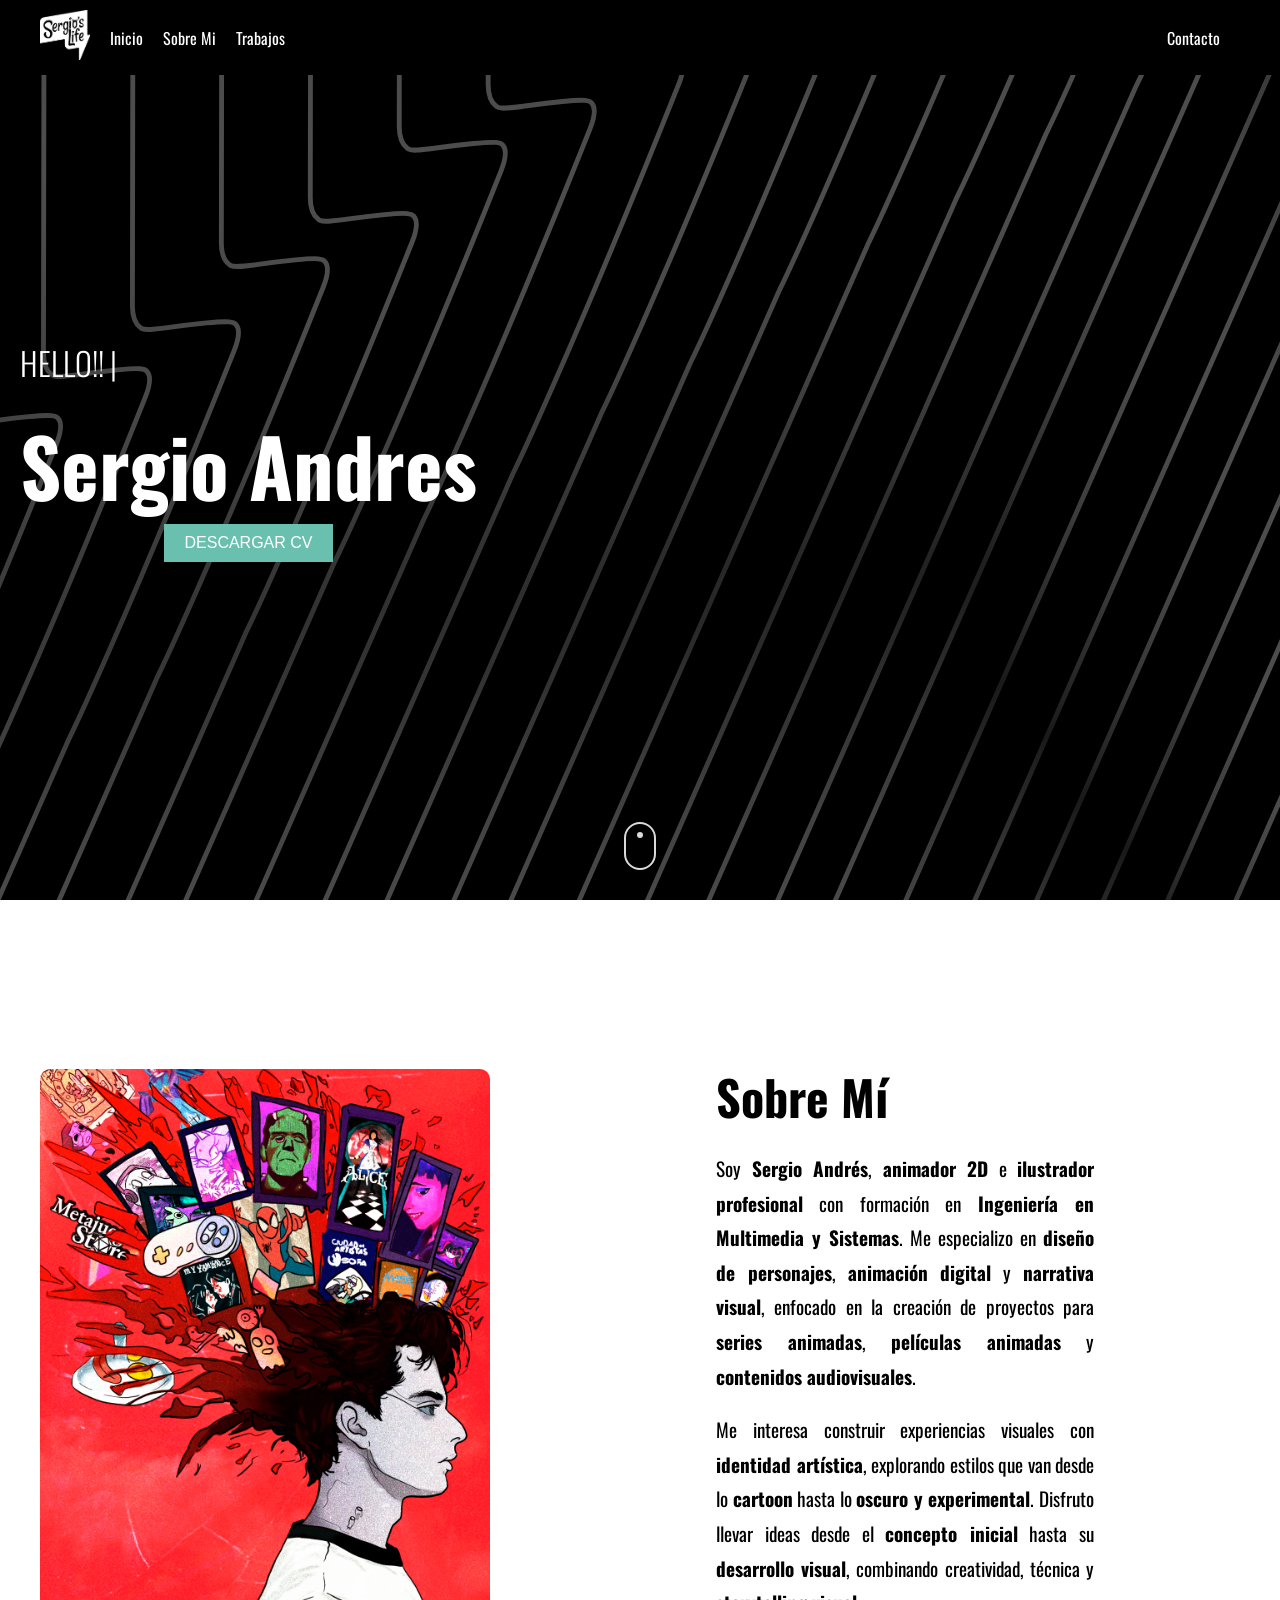
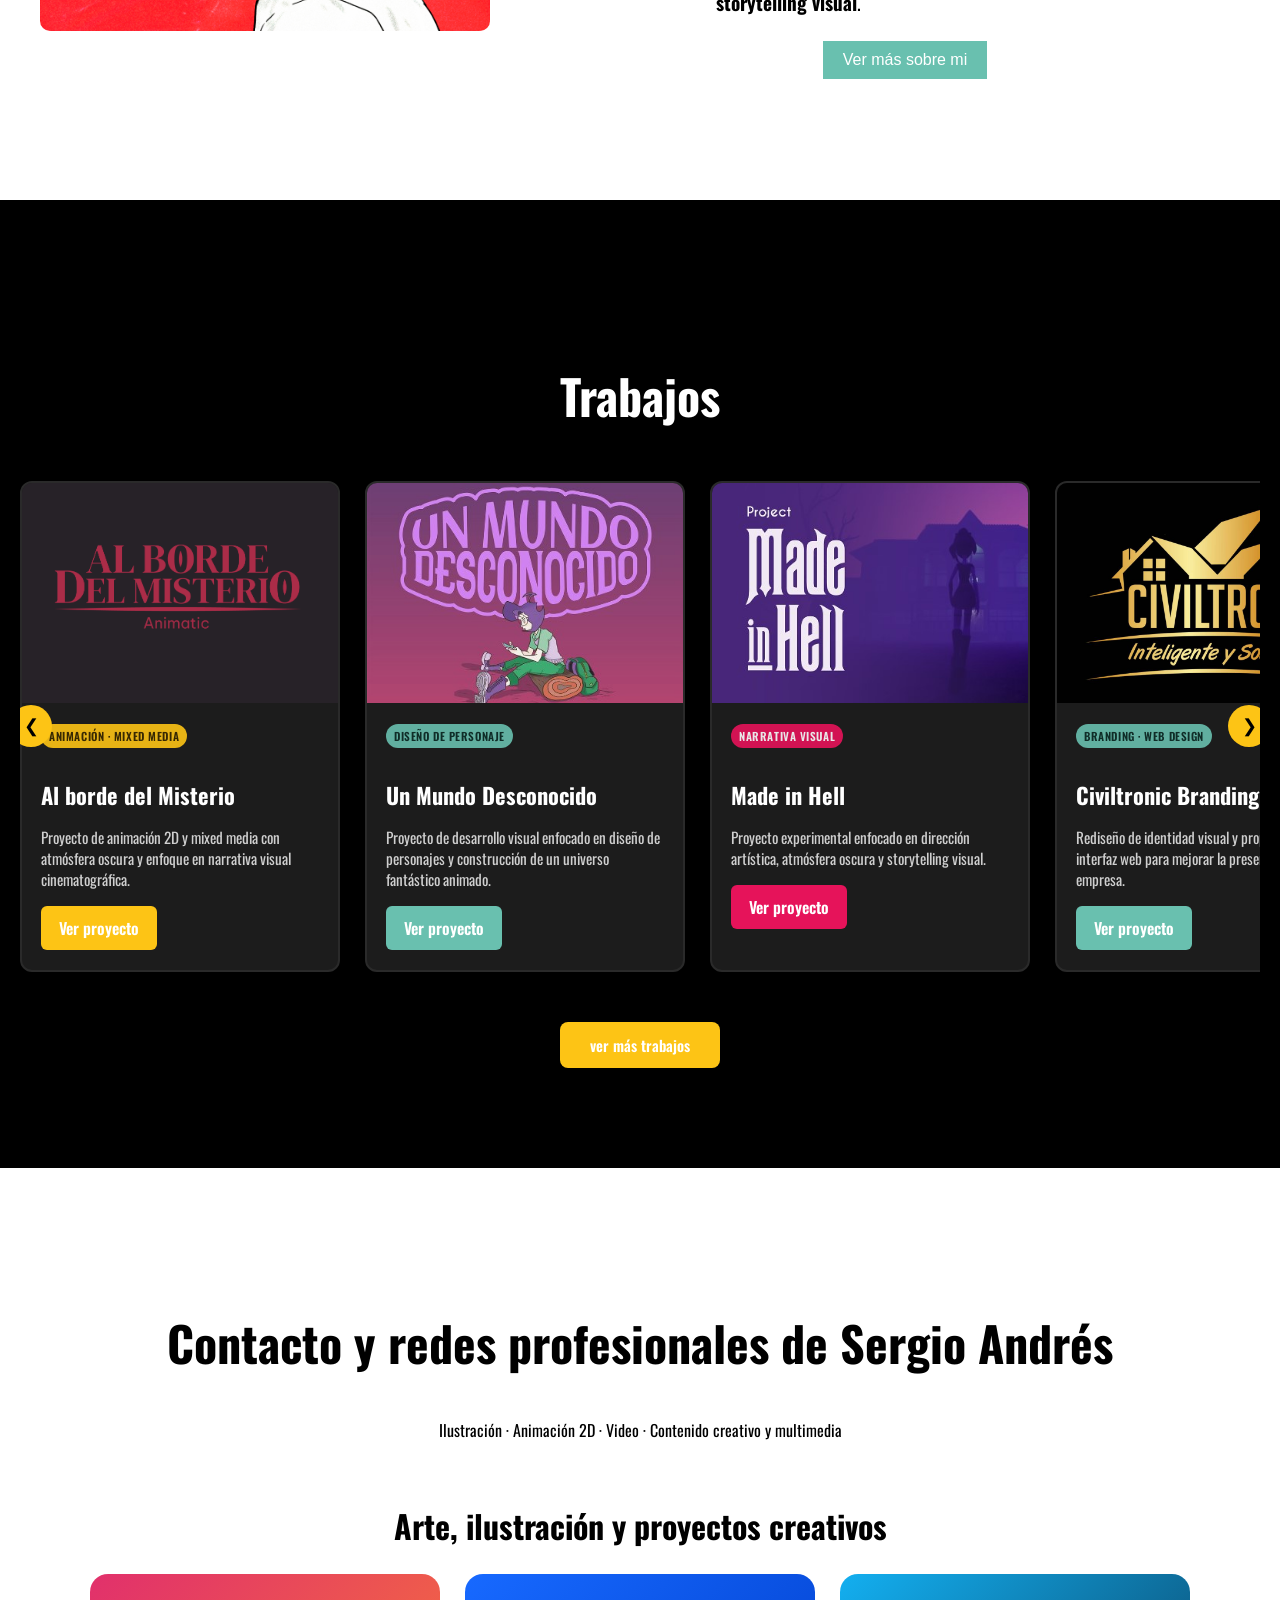
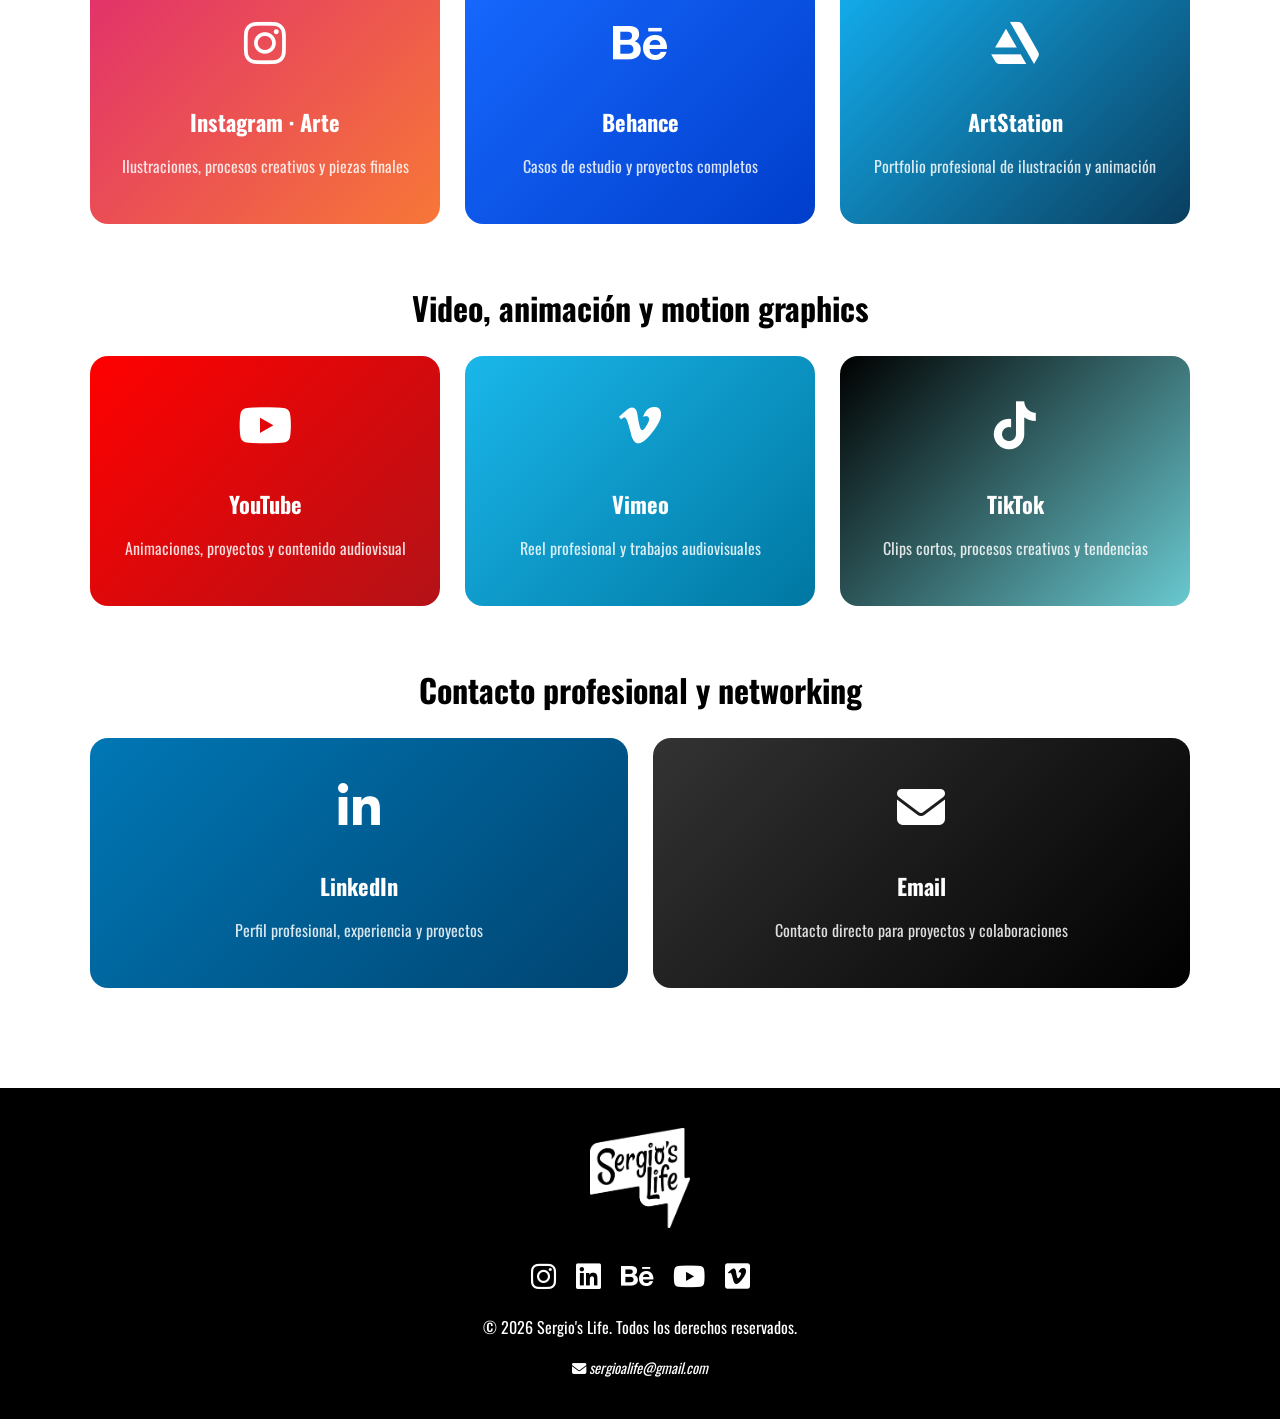
==== index.html @ f1cda85b "centrar" ====
<!DOCTYPE html>
<html lang="es">
    <head>
        <!-- Configuración básica -->
        <meta charset="UTF-8">
        <meta name="viewport" content="width=device-width, initial-scale=1.0">
    
        <!-- SEO -->
        <title>Animador 2D e Ilustrador de Personajes | Sergio's Life</title>
        <meta name="description" content="Portafolio de Sergio Andrés, animador 2D e ilustrador de personajes. Animación, diseño visual y narrativa para proyectos creativos y marcas.">
        <meta name="keywords" content="animador 2D, ilustrador de personajes, animación digital, narrativa visual, portafolio creativo, Sergio Andrés, Sergio's Life">
        <meta name="author" content="Sergio Andrés Acevedo Mendivelso">
        <meta name="robots" content="index, follow">
        <link rel="canonical" href="https://sergioslife.github.io/">
    
        <!-- Verificación Google -->
        <meta name="google-site-verification" content="61DiDm6vonCszSMPL7YmzS-bCnXB_57mQJd4Bk8z6TI">
    
       <!-- Favicon -->
        <link rel="icon" href="favicon.ico" sizes="any">

        <link rel="icon" type="image/svg+xml" href="favicon.svg" media="(prefers-color-scheme: light)">
        <link rel="icon" type="image/svg+xml" href="favicon-dark.svg" media="(prefers-color-scheme: dark)">

        <link rel="icon" type="image/png" sizes="32x32" href="favicon-32.png">
        <link rel="apple-touch-icon" sizes="180x180" href="favicon-180.png">

    
        <!-- Fuentes -->
        <link href="https://fonts.googleapis.com/css2?family=Oswald:wght@200;300;400;500;600;700&display=swap" rel="stylesheet">
    
        <!-- Iconos -->
        <link rel="stylesheet" href="https://cdnjs.cloudflare.com/ajax/libs/font-awesome/6.5.1/css/all.min.css">
    
        <!-- Estilos -->
        <link rel="stylesheet" href="Css/Style.css">
    </head>
    
<!-- Google tag (gtag.js) -->
<script async src="https://www.googletagmanager.com/gtag/js?id=G-M8HS9F12SG"></script>
<script>
  window.dataLayer = window.dataLayer || [];
  function gtag(){dataLayer.push(arguments);}
  gtag('js', new Date());

  gtag('config', 'G-M8HS9F12SG');
</script>
<body>
    <nav class="navigation">
    <!-- Lado izquierdo -->
    <div class="left-menu">
        <!-- Logo -->
        <div class="logo">
            <a href="index.html" aria-label="Ir al inicio">
                <img 
                    src="Recursos/logo.png" 
                    alt="Sergio's Life – Ilustración y Animación"
                    width="50"
                    height="50"
                >
            </a>
        </div>

        <!-- Enlaces principales -->
        <ul class="nav-links" id="nav-links">
            <li>
                <a href="#inicio" class="inicio" data-i18n="nav.home">
                    Inicio
                </a>
            </li>
            <li>
                <a href="#sobre-mi" class="sobre-mi" data-i18n="nav.about">
                    Sobre Mi
                </a>
            </li>
            <li>
                <a href="../Page/galeria.html" class="trabajos" data-i18n="nav.work">
                    Trabajos
                </a>
            </li>
               
        </ul>
    </div>

    <!-- Lado derecho -->
    <div class="right-menu">
        <!-- Contacto -->
        <ul class="contact-link">
            <li>
                <a href="#contacto" class="contacto" data-i18n="nav.contact">
                    Contacto
                </a>
            </li>
        </ul>

        <!-- Menú hamburguesa (mobile) -->
        <div class="menu-icon" id="menu-icon" aria-label="Abrir menú">
            <i class="fas fa-bars"></i>
        </div>
    </div>
</nav>

    
    
  <!-- Sección principal de inicio -->
<section id="inicio" class="container seccion-inicio">
    <div class="content">
        <!-- Saludo -->
        <p class="hello" id="hello-text"></p>

        <!-- Nombre -->
        <h1 class="name" id="name-text">Sergio Andres</h1>

        <!-- Descargar CV -->
        <a href="Recursos/PDF/CV_Sergio_Andres_Acevedo_Mendivelso_ 2026.pdf" download="CV_SERGIO_231115.pdf">
            <button class="about-button descargar-cv">
                DESCARGAR CV
            </button>
        </a>

        <!-- Indicador de scroll -->
        <a href="#sobre-mi" class="scroll-indicator" aria-label="Bajar a la siguiente sección">
            <span></span>
        </a>
    </div>
</section>

    
<!-- Sección "Sobre Mí" -->
<section 
    id="sobre-mi" 
    class="about-section" 
    aria-labelledby="about-title"
>
    <div class="about-content">
        <!-- Imagen con SEO y accesibilidad -->
        <img 
            src="Recursos/SergiosLife.png"
            alt="Retrato de Sergio Andrés, animador 2D e ilustrador especializado en diseño de personajes"
            class="about-photo"
            loading="lazy"
            width="400"
            height="400"
        >

        <!-- Contenido textual -->
        <article class="about-text">
            <h2 id="about-title" class="about-title">
                Sobre Mí
            </h2>

            <p class="about-description">
                Soy <strong>Sergio Andrés</strong>, <strong>animador 2D</strong> e 
                <strong>ilustrador profesional</strong> con formación en 
                <strong>Ingeniería en Multimedia y Sistemas</strong>. Me especializo en 
                <strong>diseño de personajes</strong>, <strong>animación digital</strong> y 
                <strong>narrativa visual</strong>, enfocado en la creación de proyectos para 
                <strong>series animadas</strong>, <strong>películas animadas</strong> y 
                <strong>contenidos audiovisuales</strong>.
            </p>

            <p class="about-description">
                Me interesa construir experiencias visuales con <strong>identidad artística</strong>, 
                explorando estilos que van desde lo <strong>cartoon</strong> hasta lo 
                <strong>oscuro y experimental</strong>. Disfruto llevar ideas desde el 
                <strong>concepto inicial</strong> hasta su <strong>desarrollo visual</strong>, 
                combinando creatividad, técnica y <strong>storytelling visual</strong>.
            </p>

            <!-- Acción -->
            <div class="button-container">
                <button 
                    class="about-button" 
                    id="verMasButton" 
                    aria-expanded="false"
                    aria-controls="more-about"
                >
                    Ver más sobre mi
                </button>
            </div>
        </article>
    </div>
</section>


<!-- Sección adicional: Experiencia, Educación y Certificaciones -->
<section 
    id="additional-sections" 
    class="qualification section bd-container hidden"
    aria-labelledby="more-about-title"
>
    <h2 id="more-about-title" class="trabajos-title">
        Más sobre mí
    </h2>

    <div class="qualification__container bd-grid">

        <!-- ================= EXPERIENCIA LABORAL ================= -->
        <section class="qualification__content experience-box" aria-labelledby="experience-title">
            <h3 id="experience-title" class="qualification__title">
                Experiencia laboral en animación, multimedia y marketing digital
            </h3>

            <!-- Instituto Técnico Cotel -->
<article class="experience-item">

    <div class="experience-header">

        <img
            src="Recursos/experiencia/cotel.jpg"
            alt="Logo Instituto Técnico Cotel"
            class="experience-logo"
            loading="lazy"
        >

        <div class="experience-company-info">
            <h4 class="experience-role">Docente de Diseño Gráfico e Ilustración</h4>

            <a href="https://www.instagram.com/cotel_tunja_edu/?hl=es-la"
               target="_blank"
               rel="noopener noreferrer"
               class="experience-company">
                Instituto Técnico Cotel - Tunja
            </a>
        </div>

    </div>

    <time class="experience-date" datetime="2026-04">
        abr. 2026 – Actualmente
    </time>

    <small class="experience-type">
        Docencia presencial
    </small>

    <ul class="experience-tasks">
        <li>Planeación y desarrollo de clases para programas de Diseño Gráfico</li>
        <li>Formación en ilustración tradicional, ilustración digital e ilustración vectorial</li>
        <li>Enseñanza de diseño y producción de piezas gráficas para medios impresos y digitales</li>
        <li>Acompañamiento académico y desarrollo de proyectos creativos estudiantiles</li>
    </ul>

    <small class="experience-skills">
        Aptitudes: Docencia · Ilustración tradicional · Ilustración digital · Ilustración vectorial · Adobe Illustrator · Diseño gráfico · Comunicación visual
    </small>
</article>

<article class="experience-item">

    <div class="experience-header">

        <img
            src="Recursos/experiencia/Civiltronic.png"
            alt="Logo Civiltronic"
            class="experience-logo"
            loading="lazy"
        >

        <div class="experience-company-info">
            <h4 class="experience-role">
                Gestor multimedia y medios digitales
            </h4>

            <a href="https://civiltronic.com"
               target="_blank"
               rel="noopener noreferrer"
               class="experience-company">
                Civiltronic
            </a>
        </div>

    </div>
    <time class="experience-date" datetime="2025-10">
        oct. 2025 – ene. 2026 · 4 meses
    </time>

    <small class="experience-type">
        Contrato de prácticas (3 meses) · Freelancer (ene. 2026)
    </small>

    <ul class="experience-tasks">
        <li>Gestión de contenidos multimedia para plataformas digitales</li>
        <li>Diseño gráfico y material visual corporativo</li>
        <li>Optimización de contenido web con enfoque en experiencia de usuario</li>
    </ul>

    <small class="experience-skills">
        Aptitudes: Gestión de contenidos digitales · Diseño gráfico · Producción multimedia · Diseño web · UX/UI · Adobe Creative Suite · Comunicación visual
    </small>
</article>

<!-- Metajuego Company -->
<article class="experience-item">

    <div class="experience-header">

        <img
            src="Recursos/experiencia/MetajuegoStore.avif"
            alt="Logo Metajuego Company"
            class="experience-logo"
            loading="lazy"
        >

        <div class="experience-company-info">
            <h4 class="experience-role">
                Chief Marketing Officer (CMO)
            </h4>

            <a href="https://metajuego.com.co/"
               target="_blank"
               rel="noopener noreferrer"
               class="experience-company">
                Metajuego Company
            </a>
        </div>

    </div>

    <time class="experience-date" datetime="2025-03">
        mar. 2025 – Actualmente
    </time>

    <small class="experience-type">Autónomo · En remoto</small>

    <ul class="experience-tasks">
        <li>Dirección creativa y estrategia de marketing digital</li>
        <li>Gestión de marca y campañas en redes sociales</li>
        <li>Producción de contenido visual y audiovisual</li>
    </ul>

    <small class="experience-skills">
        Aptitudes: Marketing digital · Dirección creativa · Branding · Gestión de redes sociales · Diseño gráfico · Producción audiovisual · Creación de contenido · Estrategia de marca
    </small>
</article>
<!-- Marpe Cosmetics -->
<article class="experience-item">

    <div class="experience-header">

        <img
            src="Recursos/experiencia/MarpeCosmetic.avif"
            alt="Logo Marpe Cosmetics"
            class="experience-logo"
            loading="lazy"
        >

        <div class="experience-company-info">
            <h4 class="experience-role">
                Desarrollador web
            </h4>

            <a href="https://marpecosmetics.com"
               target="_blank"
               rel="noopener noreferrer"
               class="experience-company">
                Marpe Cosmetics
            </a>
        </div>

    </div>


    <time class="experience-date" datetime="2025-02">
        feb. 2025 – jun. 2025 · 5 meses
    </time>

    <small class="experience-type">Contrato de prácticas</small>

    <ul class="experience-tasks">
        <li>Desarrollo y mantenimiento de sitio web corporativo</li>
        <li>Implementación de diseño responsive</li>
        <li>Optimización visual y estructural del contenido</li>
    </ul>

    <small class="experience-skills">
        Aptitudes: Desarrollo web · HTML5 · CSS3 · JavaScript · Diseño responsive · UX/UI · Optimización web · Gestión de contenido digital
    </small>
</article>
<!-- Producciones Wiiim -->
<article class="experience-item">

    <div class="experience-header">

        <img
            src="Recursos/experiencia/ProduccionesWiim.png"
            alt="Logo Producciones Wiiim"
            class="experience-logo"
            loading="lazy"
        >

        <div class="experience-company-info">
            <h4 class="experience-role">
                Animador 2D
            </h4>

            <a href="https://www.instagram.com/prod_wiiim/"
               target="_blank"
               rel="noopener noreferrer"
               class="experience-company">
                Producciones Wiiim
            </a>
        </div>

        <a href="https://drive.google.com/file/d/1NtRYclKxBU2K1u8W2GMTOUlZmQD_KaGH/view?usp=sharing"
           target="_blank"
           rel="noopener noreferrer"
           class="experience-cert-icon"
           title="Ver certificación laboral">
            📄
        </a>

    </div>

    <time class="experience-date" datetime="2023-11">
        nov. 2023 – ene. 2024 · 3 meses
    </time>

    <small class="experience-type">Contrato temporal · Híbrido</small>

    <ul class="experience-tasks">
        <li>Animación 2D de personajes</li>
        <li>Producción audiovisual</li>
        <li>Uso de Adobe Photoshop y pipelines de animación</li>
    </ul>

    <small class="experience-skills">
        Aptitudes: Animación 2D · Diseño de personajes · Storytelling visual · Producción audiovisual · Adobe Photoshop · Ilustración digital · Trabajo en equipo · Pipeline de animación
    </small>
</article>
        </section>

        <!-- ================= EDUCACIÓN ================= -->
        <section class="qualification__content education-box" aria-labelledby="education-title">
            <h3 id="education-title" class="qualification__title">
                Formación académica en ingeniería y multimedia
            </h3>

            <article class="education-item">

    <div class="education-header">

        <img
            src="Recursos/educacion/udb.png"
            alt="Universidad de Boyacá"
            class="education-logo"
            loading="lazy"
        >

        <div>
            <h4 class="education-degree">Ingeniería de Sistemas</h4>
            <span class="education-institution">Universidad de Boyacá</span>
        </div>

    </div>

    <time class="education-date" datetime="2018-01">
        2018 – Actualmente
    </time>

                <ul class="education-focus">
                    <li>Programación y lógica computacional</li>
                    <li>Desarrollo de software y estructuras de datos</li>
                    <li>Gestión de proyectos tecnológicos</li>
                    <li>Bases de datos y sistemas de información</li>
                </ul>
            </article>

            <article class="education-item">

    <div class="education-header">

        <img
            src="Recursos/educacion/udb.png"
            alt="Universidad de Boyacá"
            class="education-logo"
            loading="lazy"
        >

        <div>
            <h4 class="education-degree">Ingeniería en Multimedia</h4>
            <span class="education-institution">Universidad de Boyacá</span>
        </div>

    </div>
                <time class="education-date" datetime="2021-01">2021 – Actualmente</time>

                <ul class="education-focus">
                    <li>Animación 2D y motion graphics</li>
                    <li>Ilustración digital y diseño de personajes</li>
                    <li>Narrativa visual aplicada</li>
                    <li>Producción audiovisual</li>
                </ul>
            </article>
        </section>

            <!-- Certificaciones destacadas -->
           <div class="qualification__content certification-box">
    <h3 class="qualification__title">Certificaciones Destacadas</h3>

    <div class="certifications__container">
        
        <div class="certifications__card">
            <div class="certifications__img-wrapper">
             <img src="Recursos/certificados/Competencias digitales para profesionales.png" alt="Google Actívate" class="certifications__img">
            </div>
             <h3 class="certifications__title">Competencias Digitales para Profesionales</h3>
            <p class="certifications__meta">Google Actívate · nov. 2023</p>
            <p class="certifications__id">ID 224040559</p>
        </div>

        <div class="certifications__card">
    <div class="certifications__img-wrapper">
        <img src="Recursos/certificados/2023 - Nominado(a) en la categoría mejor ilustración_page-0001.jpg"
             alt="Nominación Mejor Ilustración"
             class="certifications__img">
    </div>

    <h3 class="certifications__title">
        Nominación – Mejor Ilustración
    </h3>

    <p class="certifications__meta">
        CEMM Awards · Universidad de Boyacá · sep. 2023
    </p>
</div>

        <div class="certifications__card">
    <div class="certifications__img-wrapper">
        <img src="Recursos/certificados/2023 - Nominado(a) en la categorí mejor creación de personaje con técnicas digitales.jpg"
             alt="Nominación Mejor creación de personaje con técnicas digitales"
             class="certifications__img">
    </div>

    <h3 class="certifications__title">
        Nominación – Mejor creación de personaje con técnicas digitales
    </h3>

    <p class="certifications__meta">
        CEMM Awards · Universidad de Boyacá · sep. 2023
    </p>
</div>

        <div class="certifications__card">
            <div class="certifications__img-wrapper">
                <img src="Recursos/certificados/Introducción_a_la_ilustración_digital.png" alt="Crehana" class="certifications__img">
            </div>
                <h3 class="certifications__title">Introducción a la Ilustración Digital</h3>
            <p class="certifications__meta">Crehana · sept. 2022</p>
        </div>

        <div class="certifications__card">
            <div class="certifications__img-wrapper">
                <img src="Recursos/certificados/Dibujo a Lápiz.png" alt="Crehana" class="certifications__img">
            </div>
                <h3 class="certifications__title">Dibujo a Lápiz: De Principiante a Experto</h3>
            <p class="certifications__meta">Crehana · jun. 2022</p>
        </div>


        <div class="certifications__card">
    <div class="certifications__img-wrapper">
        <img src="Recursos/certificados/2022 - Introducion al Guion cinematografico.jpg"
             alt="Introducción al guión cinematográfico"
             class="certifications__img">
    </div>

    <h3 class="certifications__title">
        Introducción al guión cinematográfico
    </h3>

    <p class="certifications__meta">
        Crehana · nov. 2022
    </p>
</div>

<div class="certifications__card">
    <div class="certifications__img-wrapper">
        <img src="Recursos/certificados/2022 - Protege tu Negocio_ Ciberseguridad en el Teletrabajo.jpg"
             alt="Protege tu Negocio: Ciberseguridad en el Teletrabajo"
             class="certifications__img">
    </div>

    <h3 class="certifications__title">
        Protege tu Negocio: Ciberseguridad en el Teletrabajo
    </h3>

    <p class="certifications__meta">
        Google Activate · ene. 2022
    </p>
</div>

        <div class="certifications__card">
    <div class="certifications__img-wrapper">
        <img src="Recursos/certificados/2022 - Digitaliza paso a paso tu negocio con herramientas de Google.jpg"
             alt="Digitaliza paso a paso tu negocio con herramientas de Google"
             class="certifications__img">
    </div>

    <h3 class="certifications__title">
        Digitaliza paso a paso tu negocio con herramientas de Google
    </h3>

    <p class="certifications__meta">
        Google Activate · ene. 2022
    </p>
</div>

        <div class="certifications__card">
            <div class="certifications__img-wrapper">
                <img src="Recursos/certificados/Fundamentos del Diseño Grafico.png" alt="Crehana" class="certifications__img">
            </div>
                <h3 class="certifications__title">Fundamentos del Diseño Gráfico</h3>
            <p class="certifications__meta">EducacionIT · dic. 2021</p>
        </div>

        <div class="certifications__card">
    <div class="certifications__img-wrapper">
        <img src="Recursos/certificados/2019 - LA XXVI FERIA EMPRESARIAL EN CALIDAD DE EXPOSITOR REALIZADA EN EL COLISEO DE LA UNIVERSIDAD DE BOYACÁ DURANTE LOS DÍAS 18 AL 20 DE SEPTIEMBRE DE 2019.jpg"
             alt="Expositor XXVI Feria Empresarial Universidad de Boyacá"
             class="certifications__img">
    </div>

    <h3 class="certifications__title">
        Expositor – XXVI Feria Empresarial
    </h3>

    <p class="certifications__meta">
        Universidad de Boyacá · sep. 2019
    </p>
</div>

        <div class="certifications__card">
    <div class="certifications__img-wrapper">
        <img src="Recursos/certificados/2018 - SEMINARIO INTERNACIONAL DE CIENCIA, TECNOLOGÍA E INNOVACIÓN. .jpg"
             alt="Seminario Internacional de Ciencia, Tecnología e Innovación"
             class="certifications__img">
    </div>

    <h3 class="certifications__title">
        Seminario Internacional de Ciencia, Tecnología e Innovación
    </h3>

    <p class="certifications__meta">
        Universidad de Boyacá · may. 2018
    </p>
</div>

        <div class="certifications__card">
    <div class="certifications__img-wrapper">
        <img src="Recursos/certificados/2017 - For participating in the 10th ENGLISH DRAMA CONTEST which took place on the 25th October, 2017 at Maldonado Theater in Tunja..jpg"
             alt="Certificate of Participation - 10th English Drama Contest"
             class="certifications__img">
    </div>

    <h3 class="certifications__title">
        Certificate of Participation – 10th English Drama Contest
    </h3>

    <p class="certifications__meta">
        Institución Educativa Julius Sieber & Education Secretariat, Tunja · oct. 2017
    </p>
</div>



<div class="certifications__card">
    <div class="certifications__img-wrapper">
        <img src="Recursos/certificados/The Hour of Code and demonstrating an understanding of the basic concepts of Computer Science..jpg"
             alt="The Hour of Code - Code.org"
             class="certifications__img">
    </div>

    <h3 class="certifications__title">
        The Hour of Code
    </h3>

    <p class="certifications__meta">
        Code.org · Ciencias de la Computación
    </p>
</div>


    </div>

</div>


    </section>
</div>
<div class="button-container">
    <button 
        class="about-button secondary hidden"
        id="cerrarSobreMi"
        aria-label="Cerrar sección sobre mí y volver al inicio"
    >
        Volver arriba
    </button>
</div>


</section>



    
<!-- ================= PROYECTOS ================= -->
<section id="trabajos" class="trabajos-section">

<h2 class="trabajos-title">Trabajos</h2>

<div class="carousel-wrapper">

<button class="carousel-btn prev" aria-label="Proyectos anteriores">&#10094;</button>

<div class="trabajos-carousel" id="proyectosCarousel">


<!-- PROYECTO 1 -->
<article class="trabajo-card" itemscope itemtype="https://schema.org/CreativeWork">

<img 
src="Recursos/trabajo1.png"
alt="Al borde del Misterio animación 2D y mixed media con narrativa visual de suspenso"
loading="lazy"
width="600"
height="400"
itemprop="image"
>

<div class="trabajo-content">

<span class="trabajo-tag amarillo" itemprop="genre">
Animación · Mixed Media
</span>

<h3 itemprop="name">
Al borde del Misterio
</h3>

<p itemprop="description">
Proyecto de animación 2D y mixed media con atmósfera oscura y enfoque en narrativa visual cinematográfica.
</p>

<a
href="https://www.behance.net/gallery/229421723/Al-Borde-Del-Misterio"
class="trabajo-btn amarillo"
target="_blank"
rel="noopener noreferrer"
itemprop="url"
>
Ver proyecto
</a>

</div>
</article>



<!-- PROYECTO 2 -->
<article class="trabajo-card" itemscope itemtype="https://schema.org/CreativeWork">

<img 
src="Recursos/trabajo2.jpg"
alt="Un Mundo Desconocido proyecto de diseño de personajes para universo fantástico animado"
loading="lazy"
width="600"
height="400"
itemprop="image"
>

<div class="trabajo-content">

<span class="trabajo-tag verde" itemprop="genre">
Diseño de Personaje
</span>

<h3 itemprop="name">
Un Mundo Desconocido
</h3>

<p itemprop="description">
Proyecto de desarrollo visual enfocado en diseño de personajes y construcción de un universo fantástico animado.
</p>

<a
href="https://www.behance.net/gallery/183833471/Un-Mundo-Desconocido"
class="trabajo-btn verde"
target="_blank"
rel="noopener noreferrer"
itemprop="url"
>
Ver proyecto
</a>

</div>
</article>



<!-- PROYECTO 3 -->
<article class="trabajo-card" itemscope itemtype="https://schema.org/CreativeWork">

<img 
src="Recursos/trabajo3.jpg"
alt="Made in Hell proyecto experimental de narrativa visual oscura"
loading="lazy"
width="600"
height="400"
itemprop="image"
>

<div class="trabajo-content">

<span class="trabajo-tag rosa" itemprop="genre">
Narrativa Visual
</span>

<h3 itemprop="name">
Made in Hell
</h3>

<p itemprop="description">
Proyecto experimental enfocado en dirección artística, atmósfera oscura y storytelling visual.
</p>

<a
href="https://www.behance.net/gallery/183831271/Made-in-Hell"
class="trabajo-btn rojo"
target="_blank"
rel="noopener noreferrer"
itemprop="url"
>
Ver proyecto
</a>

</div>
</article>



<!-- PROYECTO 4 -->
<article class="trabajo-card" itemscope itemtype="https://schema.org/CreativeWork">

<img 
src="Recursos/trabajo-civiltronic.jpg"
alt="Civiltronic branding y rediseño web enfocado en identidad corporativa y experiencia digital"
loading="lazy"
width="600"
height="400"
itemprop="image"
>

<div class="trabajo-content">

<span class="trabajo-tag verde" itemprop="genre">
Branding · Web Design
</span>

<h3 itemprop="name">
Civiltronic Branding & Web
</h3>

<p itemprop="description">
Rediseño de identidad visual y propuesta de interfaz web para mejorar la presencia digital de la empresa.
</p>

<a
href="https://www.behance.net/gallery/245268081/Civiltronic-Branding-Web-Redesign"
class="trabajo-btn verde"
target="_blank"
rel="noopener noreferrer"
itemprop="url"
>
Ver proyecto
</a>

</div>
</article>



<!-- PROYECTO 5 -->
<article class="trabajo-card" itemscope itemtype="https://schema.org/CreativeWork">

<img 
src="Recursos/trabajo5.jpg"
alt="Outside Devastation ilustración conceptual postapocalíptica"
loading="lazy"
width="600"
height="400"
itemprop="image"
>

<div class="trabajo-content">

<span class="trabajo-tag verde" itemprop="genre">
Ilustración Conceptual
</span>

<h3 itemprop="name">
Outside Devastation
</h3>

<p itemprop="description">
Ilustración conceptual postapocalíptica centrada en diseño de ambiente y narrativa visual.
</p>

<a
href="https://www.behance.net/gallery/184458349/Outside-Devastation"
class="trabajo-btn verde"
target="_blank"
rel="noopener noreferrer"
itemprop="url"
>
Ver proyecto
</a>

</div>
</article>



</div>

<button class="carousel-btn next" aria-label="Siguientes proyectos">&#10095;</button>

</div>



<!-- BOTON GALERIA -->

<div class="galeria-btn-container">

<a
href="https://sergioslife.github.io/Page/galeria.html"
class="btn-galeria"
>
ver más trabajos
</a>

</div>

</section>

<!-- Sección de contacto y redes profesionales -->
<section 
    id="contacto" 
    class="contact-section"
    aria-labelledby="contact-title"
>
    <!-- Título principal -->
    <h2 id="contact-title" class="contact-title">
        Contacto y redes profesionales de Sergio Andrés
    </h2>

    <!-- Descripción SEO -->
    <p class="contact-text">
        Ilustración · Animación 2D · Video · Contenido creativo y multimedia
    </p>

    <!-- ================= ARTE ================= -->
    <section class="social-group" aria-labelledby="art-social-title">
        <h3 id="art-social-title" class="social-category">
            Arte, ilustración y proyectos creativos
        </h3>

        <div class="social-grid">
            <a 
                href="https://www.instagram.com/sergio.s_life_" 
                target="_blank"
                rel="noopener noreferrer"
                class="social-card instagram-art"
                aria-label="Instagram de arte e ilustración de Sergio Andrés"
            >
                <div class="icon"><i class="fa-brands fa-instagram"></i></div>
                <h4>Instagram · Arte</h4>
                <p>Ilustraciones, procesos creativos y piezas finales</p>
            </a>

            <a 
                href="https://www.behance.net/sergioslife" 
                target="_blank"
                rel="noopener noreferrer"
                class="social-card behance"
                aria-label="Portafolio en Behance de Sergio Andrés"
            >
                <div class="icon"><i class="fa-brands fa-behance"></i></div>
                <h4>Behance</h4>
                <p>Casos de estudio y proyectos completos</p>
            </a>

            <a 
                href="https://www.artstation.com/sergioalife" 
                target="_blank"
                rel="noopener noreferrer"
                class="social-card artstation"
                aria-label="Portafolio profesional en ArtStation"
            >
                <div class="icon"><i class="fa-brands fa-artstation"></i></div>
                <h4>ArtStation</h4>
                <p>Portfolio profesional de ilustración y animación</p>
            </a>
        </div>
    </section>

    <!-- ================= VIDEO ================= -->
    <section class="social-group" aria-labelledby="video-social-title">
        <h3 id="video-social-title" class="social-category">
            Video, animación y motion graphics
        </h3>

        <div class="social-grid">
            <a 
                href="https://www.youtube.com/channel/UCgFbHfY98Y5TGWT6fQaTXIw" 
                target="_blank"
                rel="noopener noreferrer"
                class="social-card youtube"
                aria-label="Canal de YouTube de animación y proyectos de Sergio Andrés"
            >
                <div class="icon"><i class="fa-brands fa-youtube"></i></div>
                <h4>YouTube</h4>
                <p>Animaciones, proyectos y contenido audiovisual</p>
            </a>

            <a 
                href="https://vimeo.com/user179129330" 
                target="_blank"
                rel="noopener noreferrer"
                class="social-card vimeo"
                aria-label="Vimeo profesional con reels y trabajos audiovisuales"
            >
                <div class="icon"><i class="fa-brands fa-vimeo-v"></i></div>
                <h4>Vimeo</h4>
                <p>Reel profesional y trabajos audiovisuales</p>
            </a>

            <a 
                href="https://www.tiktok.com/@sergio.s_life?lang=es" 
                target="_blank"
                rel="noopener noreferrer"
                class="social-card tiktok"
                aria-label="TikTok con clips creativos y procesos de animación"
            >
                <div class="icon"><i class="fa-brands fa-tiktok"></i></div>
                <h4>TikTok</h4>
                <p>Clips cortos, procesos creativos y tendencias</p>
            </a>
        </div>
    </section>

    <!-- ================= PROFESIONAL ================= -->
    <section class="social-group" aria-labelledby="professional-social-title">
        <h3 id="professional-social-title" class="social-category">
            Contacto profesional y networking
        </h3>

        <div class="social-grid">
            <a 
                href="https://www.linkedin.com/in/sergios-life/" 
                target="_blank"
                rel="noopener noreferrer"
                class="social-card linkedin"
                aria-label="Perfil profesional de Sergio Andrés en LinkedIn"
            >
                <div class="icon"><i class="fa-brands fa-linkedin-in"></i></div>
                <h4>LinkedIn</h4>
                <p>Perfil profesional, experiencia y proyectos</p>
            </a>

            <a
                href="mailto:sergioalife@gmail.com"
                class="social-card email"
                aria-label="Enviar correo a Sergio Andrés para trabajos creativos"
            >
                <div class="icon"><i class="fa-solid fa-envelope"></i></div>
                <h4>Email</h4>
                <p>Contacto directo para proyectos y colaboraciones</p>
            </a>
        </div>
    </section>
</section>




<!-- Footer -->
<footer class="site-footer" role="contentinfo">
  
    <!-- Logo / Marca -->
<div class="footer-brand">
    <a href="index.html" aria-label="Ir al inicio">
        <img 
            src="Recursos/logo.png" 
            alt="Sergio's Life – Ilustración, Animación y Multimedia"
            width="100"
            height="100"
            loading="lazy"
        >
    </a>
</div>

  
    <!-- Navegación social -->
    <nav class="footer-social" aria-label="Redes sociales de Sergio's Life">
      <ul>
        <li>
          <a href="https://www.instagram.com/sergio.s_life_" target="_blank" rel="noopener noreferrer" aria-label="Instagram de Sergio's Life">
            <i class="fab fa-instagram"></i>
          </a>
        </li>
        <li>
          <a href="https://www.linkedin.com/in/sergios-life/" target="_blank" rel="noopener noreferrer" aria-label="LinkedIn de Sergio's Life">
            <i class="fab fa-linkedin"></i>
          </a>
        </li>
        <li>
          <a href="https://www.behance.net/sergioslife" target="_blank" rel="noopener noreferrer" aria-label="Behance de Sergio's Life">
            <i class="fab fa-behance"></i>
          </a>
        </li>
        <li>
          <a href="https://www.youtube.com/channel/UCgFbHfY98Y5TGWT6fQaTXIw?sub_confirmation=1" target="_blank" rel="noopener noreferrer" aria-label="YouTube de Sergio's Life">
            <i class="fab fa-youtube"></i>
          </a>
        </li>
        <li>
          <a href="https://vimeo.com/user179129330" target="_blank" rel="noopener noreferrer" aria-label="Vimeo de Sergio's Life">
            <i class="fab fa-vimeo"></i>
          </a>
        </li>
      </ul>
    </nav>
  
    <!-- Información legal -->
    <div class="footer-legal">
      <p>
        &copy; <span id="year"></span> Sergio's Life. Todos los derechos reservados.
      </p>
    </div>
  
    <!-- Contacto -->
    <address class="footer-contact">
      <a href="mailto:sergioalife@gmail.com" aria-label="Enviar correo a Sergio's Life">
        <i class="fas fa-envelope"></i> sergioalife@gmail.com
      </a>
    </address>
  
  </footer>
  
  <div class="line"></div>
  
  <script>
    document.getElementById("year").textContent = new Date().getFullYear();
  </script>
  
  <script src="js/main.js" defer></script>
  <script src="js/includes.js"></script>
  <script src="js/typewriter.js"></script>


</body>
</html>
---- Css/Style.css ----
/* ==================================================
   1. Reset & configuración base
================================================== */

*,
*::before,
*::after {
    box-sizing: border-box;
}

html {
    scroll-behavior: smooth;
}

body {
    margin: 0;
    padding: 0;
    overflow-x: hidden;
    background-color: #000;
    color: #fff;
    font-family: "Oswald", sans-serif;
}


/* ==================================================
   2. Enlaces globales
================================================== */

a {
    color: #69C0AF;
    text-decoration: none;
    transition: color 0.3s ease, opacity 0.3s ease;
}

a:hover,
a:focus-visible {
    color: #ffffff;
    opacity: 0.9;
}


/* ==================================================
   3. Navegación principal
================================================== */

.navigation {
    position: fixed;
    top: 0;
    left: 0;
    z-index: 10;

    width: 100%;
    padding: 10px 20px;

    display: flex;
    justify-content: space-between;
    align-items: center;

    background-color: #000;
}


/* ==================================================
   4. Contenedores de menú
================================================== */

.left-menu,
.right-menu {
    display: flex;
    align-items: center;
}

.right-menu {
    margin-right: 20px;
}


/* ==================================================
   5. Logo
================================================== */

.logo {
    margin: 0 20px;
}


/* ==================================================
   6. Listas de navegación
================================================== */

.nav-links,
.contact-link {
    display: flex;
    list-style: none;
    margin: 0;
    padding: 0;
}

.nav-links li,
.contact-link li {
    margin-right: 20px;
}


/* ==================================================
   7. Enlaces de navegación
================================================== */

.nav-links a,
.contact-link a {
    position: relative;
    color: #fff;
    font-family: "Oswald", sans-serif;
}


/* ==================================================
   8. Subrayado animado (hover)
================================================== */

.nav-links a::after {
    content: "";
    position: absolute;
    left: 0;
    bottom: -5px;

    width: 100%;
    height: 3px;

    transform: scaleX(0);
    transform-origin: left;
    transition: transform 0.3s ease;
}


/* ==================================================
   9. Colores por sección
================================================== */

.inicio::after {
    background-color: #E6135A;
}

.sobre-mi::after {
    background-color: #69C0AF;
}

.trabajos::after {
    background-color: #FDC415;
}

.contacto::after {
    background-color: lightgray;
}


/* ==================================================
   10. Estados hover
================================================== */

.nav-links a:hover::after {
    transform: scaleX(1);
}

.inicio:hover {
    color: #E6135A;
}

.sobre-mi:hover {
    color: #69C0AF;
}

.trabajos:hover {
    color: #FDC415;
}

.contacto:hover {
    color: lightgray;
}

/* ==================================================
   1. Menú hamburguesa (base)
================================================== */

.menu-icon {
    display: none;               /* Visible solo en móvil */
    font-size: 2rem;
    cursor: pointer;
    color: #fff;
}


/* ==================================================
   2. Responsive: Tablets y móviles
================================================== */

@media (max-width: 768px) {

    /* ----- Navegación ----- */

    .navigation {
        padding: 10px 0;
    }

    /* ----- Menú principal ----- */

    .nav-links {
        position: absolute;
        top: 60px;
        right: 0;

        width: 100%;
        padding: 0;

        display: none;
        flex-direction: column;
        align-items: center;

        background-color: #000;
        text-align: center;
    }

    .nav-links.show-menu {
        display: flex;
    }

    .nav-links li {
        margin: 10px 0;
    }

    /* Ocultar contacto cuando el menú móvil está activo */
    .contact-link {
        display: none;
    }

    /* ----- Icono hamburguesa ----- */

    .menu-icon {
        display: block;
        margin-left: auto;
        margin-right: 10px;
    }

    /* ----- Layout general ----- */

    .container {
        padding: 0 20px;
    }

    .left-menu {
        width: 100%;
        justify-content: center;
    }

    .logo {
        margin: 0;
    }

    /* ----- Tipografía y botones ----- */

    .name {
        font-size: 3rem;
    }

    .button {
        padding: 8px 16px;
        font-size: 1rem;
    }

    .hello {
        font-size: 1.2rem;
    }
}


/* ==================================================
   3. Responsive: Móviles pequeños
================================================== */

@media (max-width: 480px) {

    .name {
        font-size: 2rem;
    }

    .button {
        padding: 6px 12px;
        font-size: 0.9rem;
    }

    .social-icons a {
        font-size: 1.5rem;
    }
}

/* ==================================================
   1. Contenedor principal (Hero)
================================================== */

.container {
    position: relative;
    width: 100%;
    height: 80vh;

    display: flex;
    align-items: center;
    justify-content: flex-start;

    padding-left: 20px;
    text-align: left;
}


/* ==================================================
   2. Sección Inicio (Background)
================================================== */
.seccion-inicio {
    min-height: 100svh; /* SOLUCIÓN REAL PARA MÓVIL */
    height: auto;

    display: flex;
    align-items: center;
    justify-content: flex-start;

    padding-left: 20px;
    text-align: left;
    color: #fff;

    background-image: url("/Recursos/FONDO.svg");
    background-repeat: repeat;
    background-size: auto 160%; /* 👈 PRIORIDAD A ALTURA */
    background-position: 100% 0%;

    animation: fondoDiagonal 40s linear infinite;
}

@keyframes fondoDiagonal {
    from {
        background-position: 100% 0%;
    }
    to {
        background-position: 0% 100%;
    }
}

@media (max-width: 768px) {
    .seccion-inicio {
        padding-left: 16px;

        background-size: auto 200%;
        background-position: 50% 100%;

        animation: fondoMobile 80s linear infinite;
    }
}

@keyframes fondoMobile {
    from {
        background-position: 50% 100%;
    }
    to {
        background-position: 50% 0%;
    }
}




/* ==================================================
   3. Tipografía principal
================================================== */

.name {
    font-size: 5rem;
    font-weight: 700;
    margin: 0;
}

.hello {
    font-size: 2rem;
    font-weight: 300;
    margin: 0 0 20px;
}


/* ==================================================
   4. Indicador de scroll
================================================== */

.scroll-indicator {
    position: absolute;
    bottom: 30px;
    left: 50%;
    transform: translateX(-50%);

    width: 32px;
    height: 48px;

    display: flex;
    justify-content: center;
    align-items: flex-start;

    border: 2px solid #fff;
    border-radius: 20px;

    cursor: pointer;
    opacity: 0.85;
}

.scroll-indicator span {
    width: 6px;
    height: 6px;

    margin-top: 8px;

    background-color: #fff;
    border-radius: 50%;

    animation: scrollDown 1.6s infinite;
}


/* Animación scroll */
@keyframes scrollDown {
    0% {
        opacity: 0;
        transform: translateY(0);
    }
    30% {
        opacity: 1;
    }
    100% {
        opacity: 0;
        transform: translateY(18px);
    }
}


/* ==================================================
   5. Botones
================================================== */

.button {
    margin-top: 20px;
    padding: 15px 30px;

    font-size: 1rem;
    font-weight: 500;

    color: #fff;
    background-color: #1e90ff;

    border: none;
    border-radius: 5px;
    cursor: pointer;

    transition: background-color 0.3s ease, transform 0.2s ease;
}

.button:hover {
    background-color: #555;
    transform: translateY(-2px);
}

/* Botón Descargar CV */
.descargar-cv {
    background-color: #fff;
    color: #000;
    border: 2px solid #000;
}

.descargar-cv:hover {
    background-color: #555;
    color: #fff;
}


/* ==================================================
   6. Responsive
================================================== */

@media (max-width: 768px) {

    .name {
        font-size: 3rem;
    }

    .hello {
        font-size: 1.4rem;
    }

    .scroll-indicator {
        bottom: 1.5rem;
        width: 28px;
        height: 42px;
    }
}

.hello::after {
    content: "|";
    margin-left: 6px;
    animation: blink 1s infinite;
}

@keyframes blink {
    0%, 50%, 100% { opacity: 1; }
    25%, 75% { opacity: 0; }
}

    
/* ==================================================
   SECCIÓN SOBRE MÍ
================================================== */
.about-section {
    display: flex;
    flex-direction: column;
    align-items: center;
    justify-content: center;
    min-height: 100vh;
    padding: 100px 20px;
    background-color: #ffffff;
    color: #000;
}

.about-content {
    display: flex;
    flex-direction: column;
    align-items: center;
    max-width: 1850px;
    width: 100%;
}

.about-photo {
    width: 100%;
    max-width: 450px;
    height: auto;
    border-radius: 10px;
    margin: 0 auto 20px;
    display: block;
}


.about-text {
    max-width: 800px;
    margin: 0 auto;
    text-align: left;
}

.about-title {
    font-size: 3rem;
    margin-bottom: 20px;
}

.about-description {
    font-size: 1.2rem;
    line-height: 1.8;
    margin-bottom: 10px;
    text-align: justify;
}

/* Botón */
.button-container {
    text-align: center;
    margin-top: 20px;
}

.about-button {
    display: block;
    margin: 0 auto;
    padding: 10px 20px;
    font-size: 1rem;
    background-color: #69C0AF;
    border: none;
    color: #fff;
    cursor: pointer;
    transition: background-color 0.3s ease;
}

.about-button:hover {
    background-color: #4d897d;
}

/* ==================================================
   CERTIFICACIONES / EXPERIENCIA / EDUCACIÓN
================================================== */
.certification-box,
.experience-box,
.education-box {
    padding: 20px;
    margin: 10px 0;
    border-radius: 10px;
    background-color: #000;
    border-top: 5px solid transparent;
    box-shadow: 0 2px 5px rgba(0, 0, 0, 0.1);
}

.certification-box {
    border-top-color: #E6135a;
}

.experience-box {
    border-top-color: #69C0AF;
}

.education-box {
    border-top-color: #FDC415;
}

.qualification__content {
    display: flex;
    flex-direction: column;
}

.certifications__container{
    align-self:center;
}

.education-container,
.experience-container,
.certifications-container {
    padding: 20px;
    margin-bottom: 20px;
}

/* Grid certificaciones */


.certifications__container {
    display: grid;
    grid-template-columns: repeat(3, 1fr);
    gap: 1.5rem;
}

.certifications__img-wrapper {
    width: 380px;
    height: 380px;
    margin: 0 auto 0.75rem;
    display: flex;
    align-items: center;
    justify-content: center;
    overflow: hidden;
}

.certifications__img-wrapper img {
    width: 100%;
    height: 100%;
    object-fit: contain;
}

.about-button.secondary {
    background-color: transparent;
    color: #69C0AF;
    border: 2px solid #69C0AF;
}

.about-button.secondary:hover {
    background-color: #69C0AF;
    color: #fff;
}

.hidden {
    display: none !important;
}


/* ==================================================
   SECCIÓN TRABAJOS
================================================== */
.trabajos-section {
    padding: 100px 20px;
    background-color: #000;
    color: #fff;
}

.trabajos-title {
    font-size: 3rem;
    text-align: center;
    margin-bottom: 40px;
}

.trabajos-container {
    display: flex;
    flex-direction: column;
    align-items: center;
}

.trabajos-row {
    display: flex;
    justify-content: space-around;
    flex-wrap: wrap;
    margin-bottom: 20px;
}

.trabajo-item {
    width: calc(33.33% - 40px);
    margin: 20px;
    padding: 10px;
    text-align: center;
    background-color: #1c1c1c;
    border: 3px solid #FDC415;
    border-radius: 10px;
    position: relative;
    transition: transform 0.3s ease, border-color 0.3s ease;
}

.trabajo-item:hover {
    transform: scale(1.05);
    border-color: #b19216;
}

.trabajo-img {
    width: 100%;
    height: auto;
    border-radius: 10px;
    margin-bottom: 10px;
}

.trabajo-titulo {
    font-size: 1.5rem;
    color: #fff;
}

.ver-mas-button {
    padding: 10px 20px;
    background-color: #FDC415;
    border: none;
    border-radius: 5px;
    color: #fff;
    cursor: pointer;
}

.ver-mas-button:hover {
    background-color: #e0b711;
}

/* ==================================================
   MEDIA QUERIES
================================================== */

/* Tablets y desktop */
@media (min-width: 768px) {
    .about-content {
        flex-direction: row;
        align-items: center;
        margin-left: 40px;
    }

    .about-photo {
        margin-right: 40px;
        margin-bottom: 0;
    }

    .about-text {
        max-width: 70%;
        margin-left: 15%;
        margin-right: 15%;
        text-align: left;
    }
}

/* Tablets */
@media screen and (max-width: 768px) {
    .certifications__container {
        grid-template-columns: repeat(2, 1fr);
    }
}

/* Móvil */
@media screen and (max-width: 480px) {
    .certifications__container {
        grid-template-columns: 1fr;
    }

    .certifications__img-wrapper {
        width: 280px;
        height: 280px;
    }
}

/* ==================================================
   SECCIÓN TRABAJOS
================================================== */
.trabajos-section {
    padding: 100px 20px;
    background-color: #000;
    color: #fff;
}

.trabajos-title {
    text-align: center;
    font-size: 3rem;
    margin-bottom: 40px;
}

.trabajos-container {
    display: flex;
    flex-direction: column;
    align-items: center;
}

/* ==================================================
   GRID DE TRABAJOS
================================================== */
.trabajos-grid {
    display: grid;
    grid-template-columns: repeat(3, 1fr);
    gap: 2rem;
    width: 100%;
    max-width: 1200px;
    margin: 0 auto;
}

/* ==================================================
   ITEM / CARD CLÁSICA (versión antigua)
================================================== */
.trabajos-row {
    display: flex;
    justify-content: space-around;
    flex-wrap: wrap;
    margin-bottom: 20px;
}

.trabajo-item {
    width: calc(33.33% - 40px);
    margin: 20px;
    padding: 10px;
    text-align: center;
    background-color: #1c1c1c;
    border: 3px solid #FDC415;
    border-radius: 10px;
    position: relative;
    transition: transform 0.3s ease, border-color 0.3s ease;
}

.trabajo-item:hover {
    transform: scale(1.05);
    border-color: #b19216;
}

.trabajo-img {
    width: 100%;
    height: auto;
    border-radius: 10px;
    margin-bottom: 10px;
}

.trabajo-titulo {
    font-size: 1.5rem;
    color: #fff;
}

/* ==================================================
   CARD MODERNA
================================================== */
.trabajo-card {
    background-color: #1c1c1c;
    border-radius: 14px;
    overflow: hidden;
    border: 2px solid #2a2a2a;
    transition: transform 0.3s ease, box-shadow 0.3s ease;
}

.trabajo-card:hover {
    transform: translateY(-6px);
    box-shadow: 0 20px 40px rgba(0, 0, 0, 0.5);
}

/* Imagen */
.trabajo-card img {
    width: 100%;
    height: 200px;
    object-fit: cover;
}

/* Contenido */
.trabajo-content {
    padding: 1.2rem;
}

.trabajo-content h3 {
    font-size: 1.4rem;
    margin-bottom: 0.5rem;
    color: #fff;
}

.trabajo-content p {
    font-size: 0.95rem;
    color: #cfcfcf;
    margin-bottom: 1rem;
    line-height: 1.4;
}

/* ==================================================
   BOTONES
================================================== */
.button-container {
    text-align: center;
    margin-top: 20px;
}

.ver-mas-button {
    padding: 10px 20px;
    background-color: #FDC415;
    color: #fff;
    border: none;
    border-radius: 5px;
    cursor: pointer;
}

.ver-mas-button:hover {
    background-color: #e0b711;
}

.trabajo-btn {
    display: inline-block;
    padding: 10px 18px;
    border-radius: 6px;
    color: #fff;
    font-weight: 600;
    text-decoration: none;
    transition: transform 0.2s ease, opacity 0.2s ease;
}

.trabajo-btn:hover {
    transform: scale(1.05);
    opacity: 0.9;
}

/* Variantes de color */
.trabajo-btn.rojo {
    background-color: #E6135A;
}

.trabajo-btn.verde {
    background-color: #69C0AF;
}

.trabajo-btn.amarillo {
    background-color: #FDC415;
}

/* ==================================================
   TAGS
================================================== */
.trabajo-tag {
    display: inline-block;
    font-size: 0.7rem;
    font-weight: 600;
    letter-spacing: 0.05em;
    text-transform: uppercase;
    padding: 4px 8px;
    border-radius: 999px;
    margin-bottom: 8px;
    opacity: 0.9;
}

.trabajo-tag.rosa {
    background-color: #E6135A;
    color: #fff;
}

.trabajo-tag.verde {
    background-color: #69C0AF;
    color: #0f2f2a;
}

.trabajo-tag.amarillo {
    background-color: #FDC415;
    color: #3a2a00;
}

/* ==================================================
   UTILIDADES
================================================== */
.hidden {
    display: none;
}

/* ==================================================
   RESPONSIVE
================================================== */

/* Tablets */
@media (max-width: 992px) {
    .trabajos-grid {
        grid-template-columns: repeat(2, 1fr);
    }
}

/* Mobile */
@media (max-width: 576px) {
    .trabajos-grid {
        grid-template-columns: 1fr;
    }

    .trabajo-card {
        margin: 0 auto;
    }

    .trabajo-content h3 {
        font-size: 1.3rem;
    }

    .trabajo-content p {
        font-size: 0.95rem;
    }

    .trabajo-btn {
        width: 100%;
        text-align: center;
    }
}

/* Ajustes generales mobile */
@media (max-width: 768px) {
    .name {
        font-size: 4rem;
    }

    .hello {
        font-size: 1.5rem;
    }
}

/* ==================================================
   logos educacion
================================================== */


.education-header{
    display:flex;
    align-items:center;
    gap:1rem;
}

.education-logo{
    width:60px;
    height:60px;
    object-fit:contain;

    background:#fff;
    border-radius:12px;
    padding:4px;

    box-shadow:0 2px 8px rgba(0,0,0,.08);
}

/* ==================================================
   logos experiencia
================================================== */

.experience-item{
    margin-bottom: 3rem;
}

.experience-header{
    display:flex;
    align-items:center;
    gap:1rem;
    margin-bottom:.75rem;
}

.experience-logo{
    width:60px;
    height:60px;
    object-fit:contain;
    flex-shrink:0;

    border-radius:12px;
    background:#fff;
    padding:4px;

    box-shadow:0 2px 8px rgba(0,0,0,.08);
}

.experience-company-info{
    display:flex;
    flex-direction:column;
}

.experience-role{
    margin:0;
}

.experience-company{
    margin-top:.3rem;
}
/* ==================================================
   SECCIÓN CONTACTO
================================================== */
.contact-section {
    padding: 100px 20px;
    background-color: #fff;
    color: #000;
    text-align: center;
}

.contact-title {
    font-size: 3rem;
    margin-bottom: 40px;
}

/* ==================================================
   REDES SOCIALES
================================================== */
.social-category {
    margin: 60px 0 25px;
    font-size: 2rem;
    text-align: center;
}

.social-grid {
    display: grid;
    grid-template-columns: repeat(auto-fit, minmax(240px, 1fr));
    gap: 25px;
    max-width: 1100px;
    margin: auto;
}

.social-card {
    padding: 30px;
    border-radius: 18px;
    color: #fff;
    text-decoration: none;
    transition: transform 0.3s ease, box-shadow 0.3s ease;
}

.social-card:hover {
    transform: translateY(-10px);
    box-shadow: 0 20px 40px rgba(0, 0, 0, 0.4);
}

.social-card .icon {
    font-size: 3rem;
    margin-bottom: 15px;
}

.social-card h4 {
    font-size: 1.4rem;
    margin-bottom: 10px;
}

.social-card p {
    font-size: 1rem;
    opacity: 0.85;
}

/* ==================================================
   COLORES DE REDES
================================================== */
.instagram-art { background: linear-gradient(135deg, #E1306C, #F77737); }
.behance        { background: linear-gradient(135deg, #1769FF, #003ECB); }
.artstation     { background: linear-gradient(135deg, #13AFF0, #0A3E5F); }
.youtube        { background: linear-gradient(135deg, #FF0000, #B31217); }
.vimeo          { background: linear-gradient(135deg, #1AB7EA, #0077A2); }
.tiktok         { background: linear-gradient(135deg, #000000, #69C9D0); }
.linkedin       { background: linear-gradient(135deg, #0077B5, #004471); }
.email          { background: linear-gradient(135deg, #333, #000); }

/* ==================================================
   RESPONSIVE
================================================== */

/* Tablets */
@media (max-width: 1024px) {
    .contact-form {
        padding: 0 15px;
    }

    .about-content {
        flex-direction: column;
    }

    .about-photo {
        margin-bottom: 20px;
    }

    .trabajo-item {
        width: 80%;
    }
}

/* Mobile */
@media (max-width: 768px) {
    .contact-section {
        padding: 50px 20px;
    }

    .contact-title {
        font-size: 2rem;
    }

    .contact-form {
        width: 100%;
    }

    .form-group input,
    .form-group textarea {
        width: calc(100% - 30px);
    }

    .submit-button {
        padding: 10px 15px;
        font-size: 1rem;
    }

    .about-title {
        font-size: 2.5rem;
    }

    .about-description {
        font-size: 1rem;
    }
}

/* Mobile pequeño */
@media (max-width: 480px) {
    .contact-title {
        font-size: 1.5rem;
    }

    .form-group label {
        font-size: 1rem;
    }

    .form-group input,
    .form-group textarea {
        font-size: 0.9rem;
        width: calc(100% - 20px);
    }

    .submit-button {
        padding: 8px 12px;
    }
}
/* ==================================================
   FOOTER
================================================== */
.site-footer {
    padding: 40px 20px;
    background-color: #000;
    color: #fff;
    text-align: center;
}

/* ==================================================
   REDES SOCIALES
================================================== */
.footer-social ul {
    margin: 20px 0;
    padding: 0;
    list-style: none;

    display: flex;
    justify-content: center;
    gap: 20px;
}

.footer-social a {
    color: #fff;
    font-size: 1.8rem;
    transition: transform 0.2s ease, opacity 0.2s ease;
}

.footer-social a:hover {
    transform: scale(1.1);
    opacity: 0.8;
}

/* ==================================================
   CONTACTO FOOTER
================================================== */
.footer-contact a {
    color: #fff;
    font-size: 0.9rem;
    text-decoration: none;
}

/* ================= GALERÍA ================= */

.galeria-section {
    padding: 100px 5%;
    background: #0e0e0e;
    color: white;
    text-align: center;
}

.galeria-title {
    font-family: 'Oswald', sans-serif;
    font-size: 3rem;
    margin-bottom: 40px;
}

/* Filtros */

.galeria-filtros {
    margin-bottom: 40px;
}

.filtro {
    background: transparent;
    border: 1px solid #444;
    color: white;
    padding: 10px 20px;
    margin: 5px;
    cursor: pointer;
    transition: 0.3s ease;
}

.filtro:hover,
.filtro.activo {
    background: #FDC415;
    color: black;
}

/* Grid */

.galeria-grid {
    display: grid;
    grid-template-columns: repeat(auto-fit, minmax(280px, 1fr));
    gap: 20px;
}

.galeria-item {
    position: relative;
    overflow: hidden;
    cursor: pointer;
}

.galeria-item img {
    width: 100%;
    height: 100%;
    object-fit: cover;
    transition: transform 0.6s ease;
}

/* Hover */

.overlay {
    position: absolute;
    bottom: 0;
    left: 0;
    width: 100%;
    padding: 20px;
    background: linear-gradient(to top, rgba(0,0,0,0.8), transparent);
    transform: translateY(100%);
    transition: 0.4s ease;
}

.galeria-item:hover img {
    transform: scale(1.1);
}

.galeria-item:hover .overlay {
    transform: translateY(0);
}

/* Lightbox */

.lightbox {
    position: fixed;
    inset: 0;
    background: rgba(0,0,0,0.95);
    display: none;
    align-items: center;
    justify-content: center;
    z-index: 9999;
}

.lightbox-img {
    max-width: 90%;
    max-height: 90%;
}

.cerrar {
    position: absolute;
    top: 30px;
    right: 50px;
    font-size: 3rem;
    color: white;
    cursor: pointer;
}

.lightbox-content {
    display: flex;
    gap: 40px;
    max-width: 1200px;
    width: 90%;
    align-items: center;
}

.lightbox-info {
    max-width: 400px;
    color: white;
}

.lightbox-info h2 {
    font-family: 'Oswald', sans-serif;
    font-size: 2rem;
    margin-bottom: 10px;
}

.lb-meta {
    font-size: 0.9rem;
    opacity: 0.7;
    margin-bottom: 20px;
}

.lb-button {
    display: inline-block;
    margin-top: 20px;
    padding: 10px 20px;
    background: #FDC415;
    color: black;
    text-decoration: none;
    font-weight: bold;
}

.lb-button:hover {
    opacity: 0.8;
}
/* =========================
   CAROUSEL WRAPPER
========================= */

.carousel-wrapper{
    position: relative;
    display: flex;
    align-items: center;
    overflow: hidden;
}


/* =========================
   CONTENEDOR DEL CARRUSEL
========================= */

.trabajos-carousel{
    display: flex;
    gap: 25px;
    overflow-x: auto;
    scroll-behavior: smooth;
    padding: 10px 0;
}

/* ocultar barra de scroll */

.trabajos-carousel::-webkit-scrollbar{
    display:none;
}

.trabajos-carousel{
    -ms-overflow-style: none;
    scrollbar-width: none;
}

/* SOLO cuando hay carrusel */

.trabajos-carousel .trabajo-card{
    flex:0 0 320px;
}


/* =========================
   CARD PROYECTO
========================= */

.trabajo-card{
    width:100%;
    position: relative;
    border-radius: 12px;
    overflow: hidden;

    transition: transform .3s ease, box-shadow .3s ease;
}

.trabajo-card:hover{
    transform: translateY(-4px);
    box-shadow: 0 10px 24px rgba(0,0,0,0.15);
}

.trabajo-card img{
    width:100%;
    height:220px;
    object-fit:cover;
    display:block;
    transition: transform .4s ease;
}

.trabajo-card:hover img{
    transform: scale(1.05);
}


/* =========================
   TITULO SOBRE IMAGEN
========================= */

.trabajo-titulo{
    position:absolute;
    bottom:0;
    left:0;
    width:100%;
    padding:12px;

    text-align:center;
    font-weight:600;
    font-size:16px;

    color:white;

    background:linear-gradient(
        to top,
        rgba(0,0,0,0.75),
        rgba(0,0,0,0)
    );
}


/* barra de color acorde a "trabajos" */

.trabajo-titulo::before{
    content:"";
    display:block;
    width:40px;
    height:3px;
    margin:0 auto 6px auto;
    background:#FDC415;
}


/* =========================
   BOTONES DEL CARRUSEL
========================= */

.carousel-btn{
    position:absolute;
    top:50%;
    transform:translateY(-50%);

    background:#FDC415;
    color:black;

    border:none;
    width:42px;
    height:42px;
    border-radius:50%;

    font-size:18px;
    cursor:pointer;
    z-index:2;

    transition:all .25s ease;
}

.prev{ left:-10px; }
.next{ right:-10px; }

.carousel-btn:hover{
    transform:translateY(-50%) scale(1.1);
    box-shadow:0 6px 14px rgba(0,0,0,.25);
}


/* =========================
   BOTON GALERIA
========================= */

.galeria-btn-container{
    display:flex;
    justify-content:center;
    margin-top:40px;
}

.btn-galeria{
    display:inline-block;

    padding:12px 30px;
    font-size:15px;
    font-weight:600;

    text-decoration:none;

    color:white;
    background:#FDC415;

    border-radius:8px;

    transition:all .25s ease;
}

.btn-galeria:hover{
    transform:translateY(-2px);
    box-shadow:0 6px 16px rgba(0,0,0,.25);
}


/* =========================
   GRID DE PROYECTOS
   (cuando NO hay carrusel)
========================= */

.proyectos-grid{
    display:grid;
    grid-template-columns:repeat(auto-fit,minmax(300px,1fr));
    gap:25px;
    margin-top:40px;
}


.proyectos-filtros{
display:flex;
gap:10px;
flex-wrap:wrap;
justify-content:center;
margin-bottom:40px;
}

.filtro-btn{
padding:8px 16px;
border:none;
background:#1e1e1e;
color:white;
cursor:pointer;
border-radius:20px;
font-size:14px;
}

.filtro-btn.active{
background:#07B0F2;
}
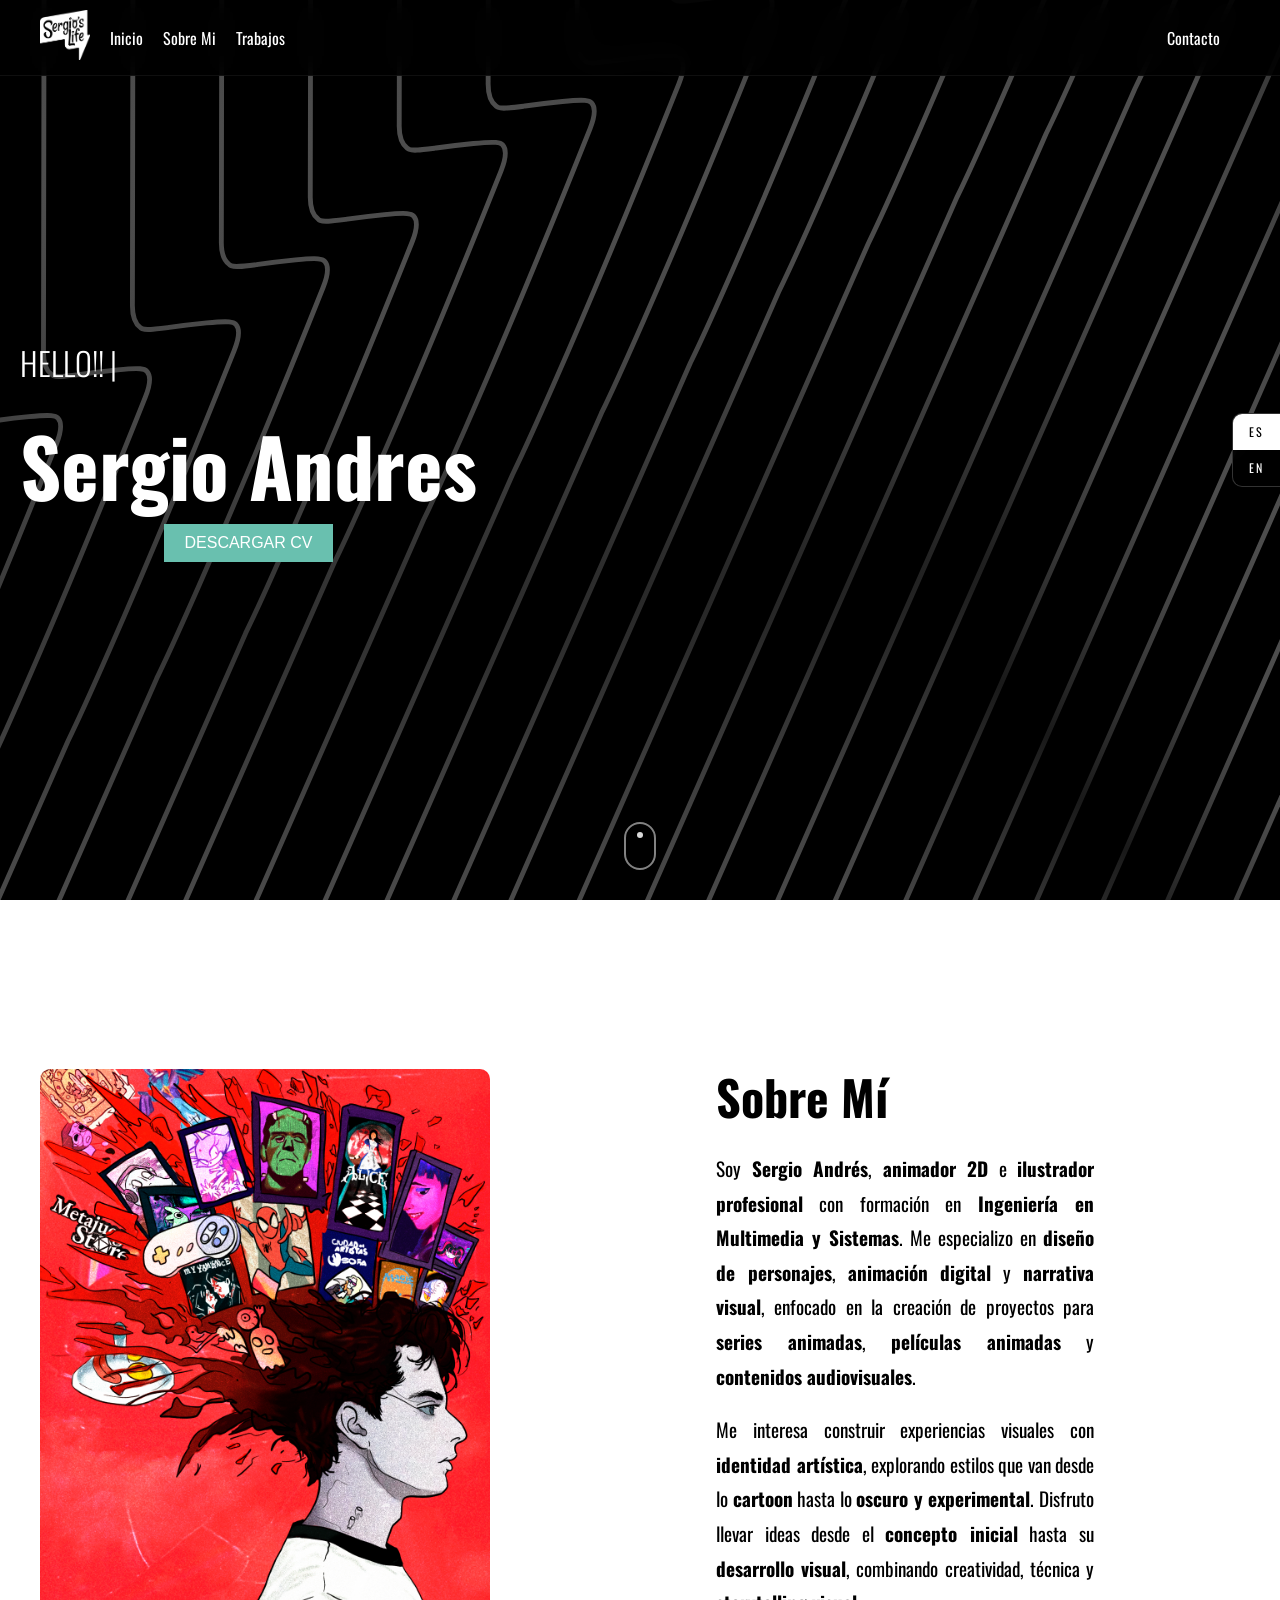
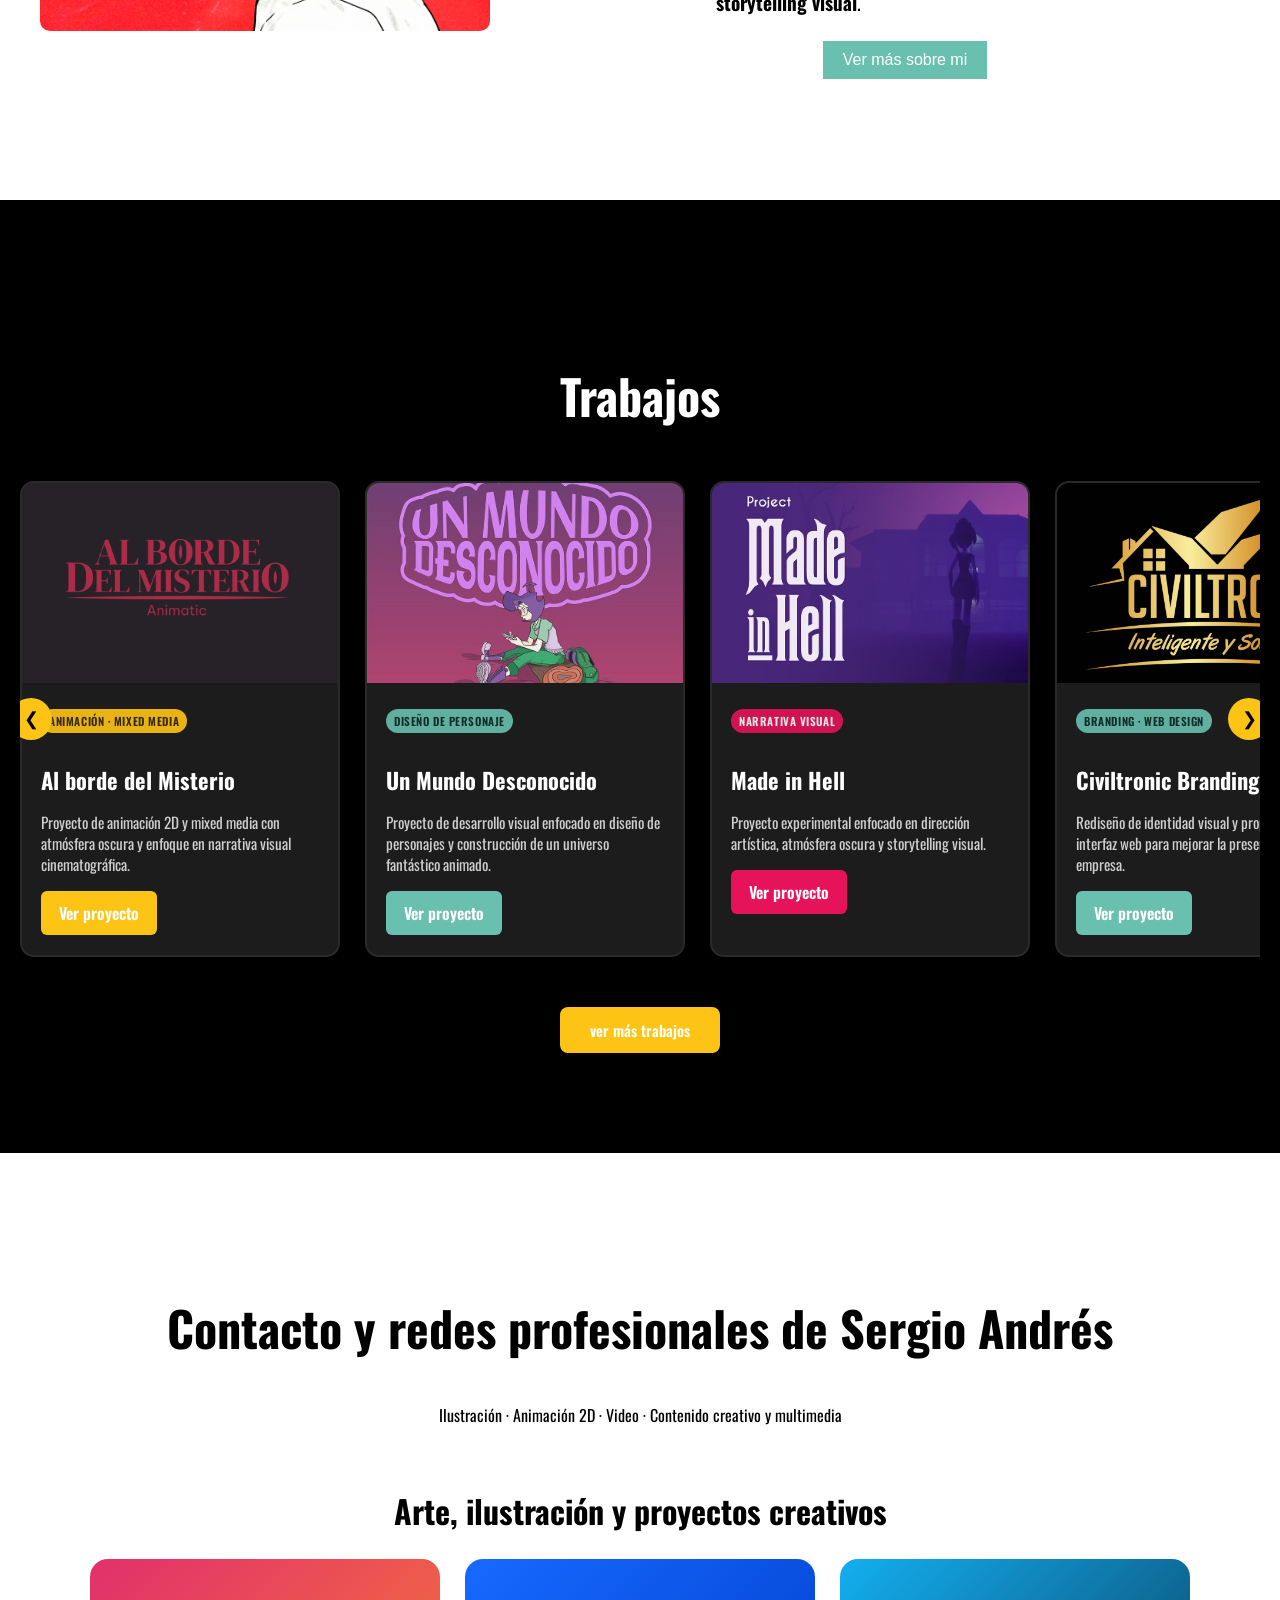
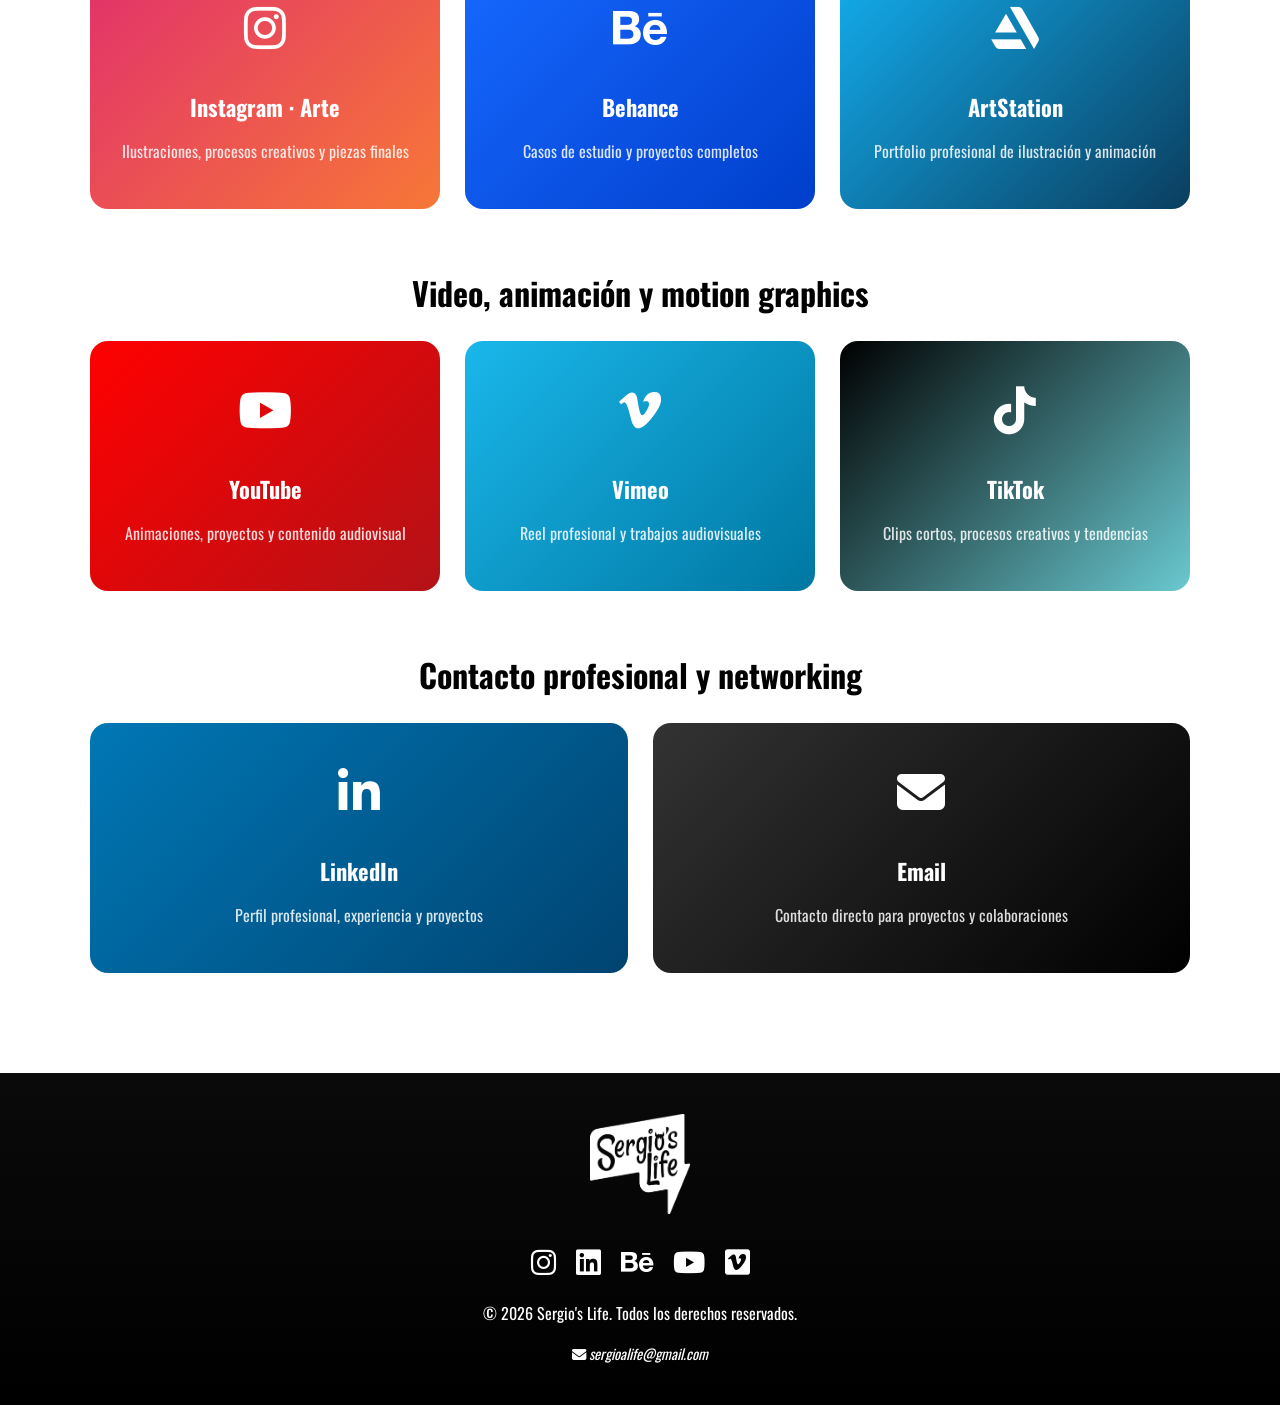
==== commit 35995e63: "imprementacion del ingle y correcciones de rendimiento" ====
--- a/index.html
+++ b/index.html
@@ -11,29 +11,21 @@
         <meta name="keywords" content="animador 2D, ilustrador de personajes, animación digital, narrativa visual, portafolio creativo, Sergio Andrés, Sergio's Life">
         <meta name="author" content="Sergio Andrés Acevedo Mendivelso">
         <meta name="robots" content="index, follow">
-        <link rel="canonical" href="https://sergioslife.github.io/">
+    <link rel="canonical" href="https://sergioslife.github.io/">
     
-        <!-- Verificación Google -->
-        <meta name="google-site-verification" content="61DiDm6vonCszSMPL7YmzS-bCnXB_57mQJd4Bk8z6TI">
+    <!-- SEO extra -->
+    <meta name="theme-color" content="#000000">
     
-       <!-- Favicon -->
-        <link rel="icon" href="favicon.ico" sizes="any">
-
-        <link rel="icon" type="image/svg+xml" href="favicon.svg" media="(prefers-color-scheme: light)">
-        <link rel="icon" type="image/svg+xml" href="favicon-dark.svg" media="(prefers-color-scheme: dark)">
-
-        <link rel="icon" type="image/png" sizes="32x32" href="favicon-32.png">
-        <link rel="apple-touch-icon" sizes="180x180" href="favicon-180.png">
-
+    <!-- Fuentes con font-display swap explícito -->
+    <link rel="preconnect" href="https://fonts.googleapis.com">
+    <link rel="preconnect" href="https://fonts.gstatic.com" crossorigin>
+    <link href="https://fonts.googleapis.com/css2?family=Oswald:wght@200;300;400;500;600;700&display=swap" rel="stylesheet">
     
-        <!-- Fuentes -->
-        <link href="https://fonts.googleapis.com/css2?family=Oswald:wght@200;300;400;500;600;700&display=swap" rel="stylesheet">
+    <!-- Iconos -->
+    <link rel="stylesheet" href="https://cdnjs.cloudflare.com/ajax/libs/font-awesome/6.5.1/css/all.min.css">
     
-        <!-- Iconos -->
-        <link rel="stylesheet" href="https://cdnjs.cloudflare.com/ajax/libs/font-awesome/6.5.1/css/all.min.css">
-    
-        <!-- Estilos -->
-        <link rel="stylesheet" href="Css/Style.css">
+    <!-- Estilos -->
+    <link rel="stylesheet" href="Css/Style.css">
     </head>
     
 <!-- Google tag (gtag.js) -->
@@ -46,62 +38,8 @@
   gtag('config', 'G-M8HS9F12SG');
 </script>
 <body>
-    <nav class="navigation">
-    <!-- Lado izquierdo -->
-    <div class="left-menu">
-        <!-- Logo -->
-        <div class="logo">
-            <a href="index.html" aria-label="Ir al inicio">
-                <img 
-                    src="Recursos/logo.png" 
-                    alt="Sergio's Life – Ilustración y Animación"
-                    width="50"
-                    height="50"
-                >
-            </a>
-        </div>
-
-        <!-- Enlaces principales -->
-        <ul class="nav-links" id="nav-links">
-            <li>
-                <a href="#inicio" class="inicio" data-i18n="nav.home">
-                    Inicio
-                </a>
-            </li>
-            <li>
-                <a href="#sobre-mi" class="sobre-mi" data-i18n="nav.about">
-                    Sobre Mi
-                </a>
-            </li>
-            <li>
-                <a href="../Page/galeria.html" class="trabajos" data-i18n="nav.work">
-                    Trabajos
-                </a>
-            </li>
-               
-        </ul>
-    </div>
-
-    <!-- Lado derecho -->
-    <div class="right-menu">
-        <!-- Contacto -->
-        <ul class="contact-link">
-            <li>
-                <a href="#contacto" class="contacto" data-i18n="nav.contact">
-                    Contacto
-                </a>
-            </li>
-        </ul>
-
-        <!-- Menú hamburguesa (mobile) -->
-        <div class="menu-icon" id="menu-icon" aria-label="Abrir menú">
-            <i class="fas fa-bars"></i>
-        </div>
-    </div>
-</nav>
-
-    
-    
+    <div id="nav-placeholder"></div>
+    <main id="main-content">
   <!-- Sección principal de inicio -->
 <section id="inicio" class="container seccion-inicio">
     <div class="content">
@@ -113,14 +51,14 @@
 
         <!-- Descargar CV -->
         <a href="Recursos/PDF/CV_Sergio_Andres_Acevedo_Mendivelso_ 2026.pdf" download="CV_SERGIO_231115.pdf">
-            <button class="about-button descargar-cv">
+            <button class="about-button descargar-cv" data-i18n="hero.download_cv">
                 DESCARGAR CV
             </button>
         </a>
 
         <!-- Indicador de scroll -->
         <a href="#sobre-mi" class="scroll-indicator" aria-label="Bajar a la siguiente sección">
-            <span></span>
+            <span data-i18n="hero.scroll_indicator"></span>
         </a>
     </div>
 </section>
@@ -145,25 +83,25 @@
 
         <!-- Contenido textual -->
         <article class="about-text">
-            <h2 id="about-title" class="about-title">
+            <h2 id="about-title" class="about-title" data-i18n="about.title">
                 Sobre Mí
             </h2>
 
-            <p class="about-description">
-                Soy <strong>Sergio Andrés</strong>, <strong>animador 2D</strong> e 
-                <strong>ilustrador profesional</strong> con formación en 
-                <strong>Ingeniería en Multimedia y Sistemas</strong>. Me especializo en 
-                <strong>diseño de personajes</strong>, <strong>animación digital</strong> y 
-                <strong>narrativa visual</strong>, enfocado en la creación de proyectos para 
-                <strong>series animadas</strong>, <strong>películas animadas</strong> y 
+            <p class="about-description" data-i18n="about.desc_1">
+                Soy <strong>Sergio Andrés</strong>, <strong>animador 2D</strong> e
+                <strong>ilustrador profesional</strong> con formación en
+                <strong>Ingeniería en Multimedia y Sistemas</strong>. Me especializo en
+                <strong>diseño de personajes</strong>, <strong>animación digital</strong> y
+                <strong>narrativa visual</strong>, enfocado en la creación de proyectos para
+                <strong>series animadas</strong>, <strong>películas animadas</strong> y
                 <strong>contenidos audiovisuales</strong>.
             </p>
 
-            <p class="about-description">
-                Me interesa construir experiencias visuales con <strong>identidad artística</strong>, 
-                explorando estilos que van desde lo <strong>cartoon</strong> hasta lo 
-                <strong>oscuro y experimental</strong>. Disfruto llevar ideas desde el 
-                <strong>concepto inicial</strong> hasta su <strong>desarrollo visual</strong>, 
+            <p class="about-description" data-i18n="about.desc_2">
+                Me interesa construir experiencias visuales con <strong>identidad artística</strong>,
+                explorando estilos que van desde lo <strong>cartoon</strong> hasta lo
+                <strong>oscuro y experimental</strong>. Disfruto llevar ideas desde el
+                <strong>concepto inicial</strong> hasta su <strong>desarrollo visual</strong>,
                 combinando creatividad, técnica y <strong>storytelling visual</strong>.
             </p>
 
@@ -172,8 +110,9 @@
                 <button 
                     class="about-button" 
                     id="verMasButton" 
+                    data-i18n="about.ver_mas"
                     aria-expanded="false"
-                    aria-controls="more-about"
+                    aria-controls="additional-sections"
                 >
                     Ver más sobre mi
                 </button>
@@ -189,7 +128,7 @@
     class="qualification section bd-container hidden"
     aria-labelledby="more-about-title"
 >
-    <h2 id="more-about-title" class="trabajos-title">
+    <h2 id="more-about-title" class="trabajos-title" data-i18n="more.title">
         Más sobre mí
     </h2>
 
@@ -197,7 +136,7 @@
 
         <!-- ================= EXPERIENCIA LABORAL ================= -->
         <section class="qualification__content experience-box" aria-labelledby="experience-title">
-            <h3 id="experience-title" class="qualification__title">
+            <h3 id="experience-title" class="qualification__title" data-i18n="exp.title">
                 Experiencia laboral en animación, multimedia y marketing digital
             </h3>
 
@@ -214,34 +153,35 @@
         >
 
         <div class="experience-company-info">
-            <h4 class="experience-role">Docente de Diseño Gráfico e Ilustración</h4>
+            <h4 class="experience-role" data-i18n="exp.cotel.role">Docente de Diseño Gráfico e Ilustración</h4>
 
             <a href="https://www.instagram.com/cotel_tunja_edu/?hl=es-la"
                target="_blank"
                rel="noopener noreferrer"
-               class="experience-company">
+               class="experience-company"
+               data-i18n="exp.cotel.company">
                 Instituto Técnico Cotel - Tunja
             </a>
         </div>
 
     </div>
 
-    <time class="experience-date" datetime="2026-04">
+    <time class="experience-date" datetime="2026-04" data-i18n="exp.cotel.date">
         abr. 2026 – Actualmente
     </time>
 
-    <small class="experience-type">
+    <small class="experience-type" data-i18n="exp.cotel.type">
         Docencia presencial
     </small>
 
-    <ul class="experience-tasks">
+    <ul class="experience-tasks" data-i18n="exp.cotel.tasks">
         <li>Planeación y desarrollo de clases para programas de Diseño Gráfico</li>
         <li>Formación en ilustración tradicional, ilustración digital e ilustración vectorial</li>
         <li>Enseñanza de diseño y producción de piezas gráficas para medios impresos y digitales</li>
         <li>Acompañamiento académico y desarrollo de proyectos creativos estudiantiles</li>
     </ul>
 
-    <small class="experience-skills">
+    <small class="experience-skills" data-i18n="exp.cotel.skills">
         Aptitudes: Docencia · Ilustración tradicional · Ilustración digital · Ilustración vectorial · Adobe Illustrator · Diseño gráfico · Comunicación visual
     </small>
 </article>
@@ -258,34 +198,35 @@
         >
 
         <div class="experience-company-info">
-            <h4 class="experience-role">
+            <h4 class="experience-role" data-i18n="exp.civiltronic.role">
                 Gestor multimedia y medios digitales
             </h4>
 
             <a href="https://civiltronic.com"
                target="_blank"
                rel="noopener noreferrer"
-               class="experience-company">
+               class="experience-company"
+               data-i18n="exp.civiltronic.company">
                 Civiltronic
             </a>
         </div>
 
     </div>
-    <time class="experience-date" datetime="2025-10">
+    <time class="experience-date" datetime="2025-10" data-i18n="exp.civiltronic.date">
         oct. 2025 – ene. 2026 · 4 meses
     </time>
 
-    <small class="experience-type">
+    <small class="experience-type" data-i18n="exp.civiltronic.type">
         Contrato de prácticas (3 meses) · Freelancer (ene. 2026)
     </small>
 
-    <ul class="experience-tasks">
+    <ul class="experience-tasks" data-i18n="exp.civiltronic.tasks">
         <li>Gestión de contenidos multimedia para plataformas digitales</li>
         <li>Diseño gráfico y material visual corporativo</li>
         <li>Optimización de contenido web con enfoque en experiencia de usuario</li>
     </ul>
 
-    <small class="experience-skills">
+    <small class="experience-skills" data-i18n="exp.civiltronic.skills">
         Aptitudes: Gestión de contenidos digitales · Diseño gráfico · Producción multimedia · Diseño web · UX/UI · Adobe Creative Suite · Comunicación visual
     </small>
 </article>
@@ -303,33 +244,34 @@
         >
 
         <div class="experience-company-info">
-            <h4 class="experience-role">
+            <h4 class="experience-role" data-i18n="exp.metajuego.role">
                 Chief Marketing Officer (CMO)
             </h4>
 
             <a href="https://metajuego.com.co/"
                target="_blank"
                rel="noopener noreferrer"
-               class="experience-company">
+               class="experience-company"
+               data-i18n="exp.metajuego.company">
                 Metajuego Company
             </a>
         </div>
 
     </div>
 
-    <time class="experience-date" datetime="2025-03">
+    <time class="experience-date" datetime="2025-03" data-i18n="exp.metajuego.date">
         mar. 2025 – Actualmente
     </time>
 
-    <small class="experience-type">Autónomo · En remoto</small>
-
-    <ul class="experience-tasks">
+    <small class="experience-type" data-i18n="exp.metajuego.type">Autónomo · En remoto</small>
+
+    <ul class="experience-tasks" data-i18n="exp.metajuego.tasks">
         <li>Dirección creativa y estrategia de marketing digital</li>
         <li>Gestión de marca y campañas en redes sociales</li>
         <li>Producción de contenido visual y audiovisual</li>
     </ul>
 
-    <small class="experience-skills">
+    <small class="experience-skills" data-i18n="exp.metajuego.skills">
         Aptitudes: Marketing digital · Dirección creativa · Branding · Gestión de redes sociales · Diseño gráfico · Producción audiovisual · Creación de contenido · Estrategia de marca
     </small>
 </article>
@@ -346,14 +288,15 @@
         >
 
         <div class="experience-company-info">
-            <h4 class="experience-role">
+            <h4 class="experience-role" data-i18n="exp.marpe.role">
                 Desarrollador web
             </h4>
 
             <a href="https://marpecosmetics.com"
                target="_blank"
                rel="noopener noreferrer"
-               class="experience-company">
+               class="experience-company"
+               data-i18n="exp.marpe.company">
                 Marpe Cosmetics
             </a>
         </div>
@@ -361,19 +304,19 @@
     </div>
 
 
-    <time class="experience-date" datetime="2025-02">
+    <time class="experience-date" datetime="2025-02" data-i18n="exp.marpe.date">
         feb. 2025 – jun. 2025 · 5 meses
     </time>
 
-    <small class="experience-type">Contrato de prácticas</small>
-
-    <ul class="experience-tasks">
+    <small class="experience-type" data-i18n="exp.marpe.type">Contrato de prácticas</small>
+
+    <ul class="experience-tasks" data-i18n="exp.marpe.tasks">
         <li>Desarrollo y mantenimiento de sitio web corporativo</li>
         <li>Implementación de diseño responsive</li>
         <li>Optimización visual y estructural del contenido</li>
     </ul>
 
-    <small class="experience-skills">
+    <small class="experience-skills" data-i18n="exp.marpe.skills">
         Aptitudes: Desarrollo web · HTML5 · CSS3 · JavaScript · Diseño responsive · UX/UI · Optimización web · Gestión de contenido digital
     </small>
 </article>
@@ -390,14 +333,15 @@
         >
 
         <div class="experience-company-info">
-            <h4 class="experience-role">
+            <h4 class="experience-role" data-i18n="exp.wiim.role">
                 Animador 2D
             </h4>
 
             <a href="https://www.instagram.com/prod_wiiim/"
                target="_blank"
                rel="noopener noreferrer"
-               class="experience-company">
+               class="experience-company"
+               data-i18n="exp.wiim.company">
                 Producciones Wiiim
             </a>
         </div>
@@ -412,19 +356,19 @@
 
     </div>
 
-    <time class="experience-date" datetime="2023-11">
+    <time class="experience-date" datetime="2023-11" data-i18n="exp.wiim.date">
         nov. 2023 – ene. 2024 · 3 meses
     </time>
 
-    <small class="experience-type">Contrato temporal · Híbrido</small>
-
-    <ul class="experience-tasks">
+    <small class="experience-type" data-i18n="exp.wiim.type">Contrato temporal · Híbrido</small>
+
+    <ul class="experience-tasks" data-i18n="exp.wiim.tasks">
         <li>Animación 2D de personajes</li>
         <li>Producción audiovisual</li>
         <li>Uso de Adobe Photoshop y pipelines de animación</li>
     </ul>
 
-    <small class="experience-skills">
+    <small class="experience-skills" data-i18n="exp.wiim.skills">
         Aptitudes: Animación 2D · Diseño de personajes · Storytelling visual · Producción audiovisual · Adobe Photoshop · Ilustración digital · Trabajo en equipo · Pipeline de animación
     </small>
 </article>
@@ -432,7 +376,7 @@
 
         <!-- ================= EDUCACIÓN ================= -->
         <section class="qualification__content education-box" aria-labelledby="education-title">
-            <h3 id="education-title" class="qualification__title">
+            <h3 id="education-title" class="qualification__title" data-i18n="edu.title">
                 Formación académica en ingeniería y multimedia
             </h3>
 
@@ -448,8 +392,8 @@
         >
 
         <div>
-            <h4 class="education-degree">Ingeniería de Sistemas</h4>
-            <span class="education-institution">Universidad de Boyacá</span>
+            <h4 class="education-degree" data-i18n="edu.udb1.degree">Ingeniería de Sistemas</h4>
+            <span class="education-institution" data-i18n="edu.udb1.school">Universidad de Boyacá</span>
         </div>
 
     </div>
@@ -458,7 +402,7 @@
         2018 – Actualmente
     </time>
 
-                <ul class="education-focus">
+                <ul class="education-focus" data-i18n="edu.udb1.focus">
                     <li>Programación y lógica computacional</li>
                     <li>Desarrollo de software y estructuras de datos</li>
                     <li>Gestión de proyectos tecnológicos</li>
@@ -478,14 +422,14 @@
         >
 
         <div>
-            <h4 class="education-degree">Ingeniería en Multimedia</h4>
-            <span class="education-institution">Universidad de Boyacá</span>
+            <h4 class="education-degree" data-i18n="edu.udb2.degree">Ingeniería en Multimedia</h4>
+            <span class="education-institution" data-i18n="edu.udb2.school">Universidad de Boyacá</span>
         </div>
 
     </div>
                 <time class="education-date" datetime="2021-01">2021 – Actualmente</time>
 
-                <ul class="education-focus">
+                <ul class="education-focus" data-i18n="edu.udb2.focus">
                     <li>Animación 2D y motion graphics</li>
                     <li>Ilustración digital y diseño de personajes</li>
                     <li>Narrativa visual aplicada</li>
@@ -496,7 +440,7 @@
 
             <!-- Certificaciones destacadas -->
            <div class="qualification__content certification-box">
-    <h3 class="qualification__title">Certificaciones Destacadas</h3>
+    <h3 class="qualification__title" data-i18n="cert.title">Certificaciones Destacadas</h3>
 
     <div class="certifications__container">
         
@@ -504,9 +448,9 @@
             <div class="certifications__img-wrapper">
              <img src="Recursos/certificados/Competencias digitales para profesionales.png" alt="Google Actívate" class="certifications__img">
             </div>
-             <h3 class="certifications__title">Competencias Digitales para Profesionales</h3>
-            <p class="certifications__meta">Google Actívate · nov. 2023</p>
-            <p class="certifications__id">ID 224040559</p>
+             <h3 class="certifications__title" data-i18n="cert.1.title">Competencias Digitales para Profesionales</h3>
+            <p class="certifications__meta" data-i18n="cert.1.meta">Google Actívate · nov. 2023</p>
+            <p class="certifications__id" data-i18n="cert.1.id">ID 224040559</p>
         </div>
 
         <div class="certifications__card">
@@ -516,11 +460,11 @@
              class="certifications__img">
     </div>
 
-    <h3 class="certifications__title">
+    <h3 class="certifications__title" data-i18n="cert.2.title">
         Nominación – Mejor Ilustración
     </h3>
 
-    <p class="certifications__meta">
+    <p class="certifications__meta" data-i18n="cert.2.meta">
         CEMM Awards · Universidad de Boyacá · sep. 2023
     </p>
 </div>
@@ -532,11 +476,11 @@
              class="certifications__img">
     </div>
 
-    <h3 class="certifications__title">
+    <h3 class="certifications__title" data-i18n="cert.3.title">
         Nominación – Mejor creación de personaje con técnicas digitales
     </h3>
 
-    <p class="certifications__meta">
+    <p class="certifications__meta" data-i18n="cert.3.meta">
         CEMM Awards · Universidad de Boyacá · sep. 2023
     </p>
 </div>
@@ -545,16 +489,16 @@
             <div class="certifications__img-wrapper">
                 <img src="Recursos/certificados/Introducción_a_la_ilustración_digital.png" alt="Crehana" class="certifications__img">
             </div>
-                <h3 class="certifications__title">Introducción a la Ilustración Digital</h3>
-            <p class="certifications__meta">Crehana · sept. 2022</p>
+                <h3 class="certifications__title" data-i18n="cert.4.title">Introducción a la Ilustración Digital</h3>
+            <p class="certifications__meta" data-i18n="cert.4.meta">Crehana · sept. 2022</p>
         </div>
 
         <div class="certifications__card">
             <div class="certifications__img-wrapper">
                 <img src="Recursos/certificados/Dibujo a Lápiz.png" alt="Crehana" class="certifications__img">
             </div>
-                <h3 class="certifications__title">Dibujo a Lápiz: De Principiante a Experto</h3>
-            <p class="certifications__meta">Crehana · jun. 2022</p>
+                <h3 class="certifications__title" data-i18n="cert.5.title">Dibujo a Lápiz: De Principiante a Experto</h3>
+            <p class="certifications__meta" data-i18n="cert.5.meta">Crehana · jun. 2022</p>
         </div>
 
 
@@ -565,11 +509,11 @@
              class="certifications__img">
     </div>
 
-    <h3 class="certifications__title">
+    <h3 class="certifications__title" data-i18n="cert.6.title">
         Introducción al guión cinematográfico
     </h3>
 
-    <p class="certifications__meta">
+    <p class="certifications__meta" data-i18n="cert.6.meta">
         Crehana · nov. 2022
     </p>
 </div>
@@ -581,11 +525,11 @@
              class="certifications__img">
     </div>
 
-    <h3 class="certifications__title">
+    <h3 class="certifications__title" data-i18n="cert.7.title">
         Protege tu Negocio: Ciberseguridad en el Teletrabajo
     </h3>
 
-    <p class="certifications__meta">
+    <p class="certifications__meta" data-i18n="cert.7.meta">
         Google Activate · ene. 2022
     </p>
 </div>
@@ -597,11 +541,11 @@
              class="certifications__img">
     </div>
 
-    <h3 class="certifications__title">
+    <h3 class="certifications__title" data-i18n="cert.8.title">
         Digitaliza paso a paso tu negocio con herramientas de Google
     </h3>
 
-    <p class="certifications__meta">
+    <p class="certifications__meta" data-i18n="cert.8.meta">
         Google Activate · ene. 2022
     </p>
 </div>
@@ -610,8 +554,8 @@
             <div class="certifications__img-wrapper">
                 <img src="Recursos/certificados/Fundamentos del Diseño Grafico.png" alt="Crehana" class="certifications__img">
             </div>
-                <h3 class="certifications__title">Fundamentos del Diseño Gráfico</h3>
-            <p class="certifications__meta">EducacionIT · dic. 2021</p>
+                <h3 class="certifications__title" data-i18n="cert.9.title">Fundamentos del Diseño Gráfico</h3>
+            <p class="certifications__meta" data-i18n="cert.9.meta">EducacionIT · dic. 2021</p>
         </div>
 
         <div class="certifications__card">
@@ -621,11 +565,11 @@
              class="certifications__img">
     </div>
 
-    <h3 class="certifications__title">
+    <h3 class="certifications__title" data-i18n="cert.10.title">
         Expositor – XXVI Feria Empresarial
     </h3>
 
-    <p class="certifications__meta">
+    <p class="certifications__meta" data-i18n="cert.10.meta">
         Universidad de Boyacá · sep. 2019
     </p>
 </div>
@@ -637,11 +581,11 @@
              class="certifications__img">
     </div>
 
-    <h3 class="certifications__title">
+    <h3 class="certifications__title" data-i18n="cert.11.title">
         Seminario Internacional de Ciencia, Tecnología e Innovación
     </h3>
 
-    <p class="certifications__meta">
+    <p class="certifications__meta" data-i18n="cert.11.meta">
         Universidad de Boyacá · may. 2018
     </p>
 </div>
@@ -653,11 +597,11 @@
              class="certifications__img">
     </div>
 
-    <h3 class="certifications__title">
+    <h3 class="certifications__title" data-i18n="cert.12.title">
         Certificate of Participation – 10th English Drama Contest
     </h3>
 
-    <p class="certifications__meta">
+    <p class="certifications__meta" data-i18n="cert.12.meta">
         Institución Educativa Julius Sieber & Education Secretariat, Tunja · oct. 2017
     </p>
 </div>
@@ -671,11 +615,11 @@
              class="certifications__img">
     </div>
 
-    <h3 class="certifications__title">
+    <h3 class="certifications__title" data-i18n="cert.13.title">
         The Hour of Code
     </h3>
 
-    <p class="certifications__meta">
+    <p class="certifications__meta" data-i18n="cert.13.meta">
         Code.org · Ciencias de la Computación
     </p>
 </div>
@@ -692,6 +636,7 @@
     <button 
         class="about-button secondary hidden"
         id="cerrarSobreMi"
+        data-i18n="about.cerrar"
         aria-label="Cerrar sección sobre mí y volver al inicio"
     >
         Volver arriba
@@ -707,7 +652,7 @@
 <!-- ================= PROYECTOS ================= -->
 <section id="trabajos" class="trabajos-section">
 
-<h2 class="trabajos-title">Trabajos</h2>
+<h2 class="trabajos-title" data-i18n="work.title">Trabajos</h2>
 
 <div class="carousel-wrapper">
 
@@ -730,15 +675,15 @@
 
 <div class="trabajo-content">
 
-<span class="trabajo-tag amarillo" itemprop="genre">
+<span class="trabajo-tag amarillo" itemprop="genre" data-i18n="work.card_1.tag">
 Animación · Mixed Media
 </span>
 
-<h3 itemprop="name">
+<h3 itemprop="name" data-i18n="work.card_1.title">
 Al borde del Misterio
 </h3>
 
-<p itemprop="description">
+<p itemprop="description" data-i18n="work.card_1.desc">
 Proyecto de animación 2D y mixed media con atmósfera oscura y enfoque en narrativa visual cinematográfica.
 </p>
 
@@ -748,12 +693,15 @@
 target="_blank"
 rel="noopener noreferrer"
 itemprop="url"
+data-i18n="work.card_1.btn"
 >
 Ver proyecto
 </a>
 
 </div>
 </article>
+
+
 
 
 
@@ -771,15 +719,15 @@
 
 <div class="trabajo-content">
 
-<span class="trabajo-tag verde" itemprop="genre">
+<span class="trabajo-tag verde" itemprop="genre" data-i18n="work.card_2.tag">
 Diseño de Personaje
 </span>
 
-<h3 itemprop="name">
+<h3 itemprop="name" data-i18n="work.card_2.title">
 Un Mundo Desconocido
 </h3>
 
-<p itemprop="description">
+<p itemprop="description" data-i18n="work.card_2.desc">
 Proyecto de desarrollo visual enfocado en diseño de personajes y construcción de un universo fantástico animado.
 </p>
 
@@ -789,6 +737,7 @@
 target="_blank"
 rel="noopener noreferrer"
 itemprop="url"
+data-i18n="work.card_2.btn"
 >
 Ver proyecto
 </a>
@@ -812,15 +761,15 @@
 
 <div class="trabajo-content">
 
-<span class="trabajo-tag rosa" itemprop="genre">
+<span class="trabajo-tag rosa" itemprop="genre" data-i18n="work.card_3.tag">
 Narrativa Visual
 </span>
 
-<h3 itemprop="name">
+<h3 itemprop="name" data-i18n="work.card_3.title">
 Made in Hell
 </h3>
 
-<p itemprop="description">
+<p itemprop="description" data-i18n="work.card_3.desc">
 Proyecto experimental enfocado en dirección artística, atmósfera oscura y storytelling visual.
 </p>
 
@@ -830,6 +779,7 @@
 target="_blank"
 rel="noopener noreferrer"
 itemprop="url"
+data-i18n="work.card_3.btn"
 >
 Ver proyecto
 </a>
@@ -853,15 +803,15 @@
 
 <div class="trabajo-content">
 
-<span class="trabajo-tag verde" itemprop="genre">
+<span class="trabajo-tag verde" itemprop="genre" data-i18n="work.card_4.tag">
 Branding · Web Design
 </span>
 
-<h3 itemprop="name">
+<h3 itemprop="name" data-i18n="work.card_4.title">
 Civiltronic Branding & Web
 </h3>
 
-<p itemprop="description">
+<p itemprop="description" data-i18n="work.card_4.desc">
 Rediseño de identidad visual y propuesta de interfaz web para mejorar la presencia digital de la empresa.
 </p>
 
@@ -871,6 +821,7 @@
 target="_blank"
 rel="noopener noreferrer"
 itemprop="url"
+data-i18n="work.card_4.btn"
 >
 Ver proyecto
 </a>
@@ -894,15 +845,15 @@
 
 <div class="trabajo-content">
 
-<span class="trabajo-tag verde" itemprop="genre">
+<span class="trabajo-tag verde" itemprop="genre" data-i18n="work.card_5.tag">
 Ilustración Conceptual
 </span>
 
-<h3 itemprop="name">
+<h3 itemprop="name" data-i18n="work.card_5.title">
 Outside Devastation
 </h3>
 
-<p itemprop="description">
+<p itemprop="description" data-i18n="work.card_5.desc">
 Ilustración conceptual postapocalíptica centrada en diseño de ambiente y narrativa visual.
 </p>
 
@@ -912,6 +863,7 @@
 target="_blank"
 rel="noopener noreferrer"
 itemprop="url"
+data-i18n="work.card_5.btn"
 >
 Ver proyecto
 </a>
@@ -951,18 +903,18 @@
     aria-labelledby="contact-title"
 >
     <!-- Título principal -->
-    <h2 id="contact-title" class="contact-title">
+    <h2 id="contact-title" class="contact-title" data-i18n="contact.title">
         Contacto y redes profesionales de Sergio Andrés
     </h2>
 
     <!-- Descripción SEO -->
-    <p class="contact-text">
+    <p class="contact-text" data-i18n="contact.desc">
         Ilustración · Animación 2D · Video · Contenido creativo y multimedia
     </p>
 
     <!-- ================= ARTE ================= -->
     <section class="social-group" aria-labelledby="art-social-title">
-        <h3 id="art-social-title" class="social-category">
+        <h3 id="art-social-title" class="social-category" data-i18n="contact.art.title">
             Arte, ilustración y proyectos creativos
         </h3>
 
@@ -975,8 +927,8 @@
                 aria-label="Instagram de arte e ilustración de Sergio Andrés"
             >
                 <div class="icon"><i class="fa-brands fa-instagram"></i></div>
-                <h4>Instagram · Arte</h4>
-                <p>Ilustraciones, procesos creativos y piezas finales</p>
+                <h4 data-i18n="contact.art.instagram_title">Instagram · Arte</h4>
+                <p data-i18n="contact.art.instagram_desc">Ilustraciones, procesos creativos y piezas finales</p>
             </a>
 
             <a 
@@ -987,8 +939,8 @@
                 aria-label="Portafolio en Behance de Sergio Andrés"
             >
                 <div class="icon"><i class="fa-brands fa-behance"></i></div>
-                <h4>Behance</h4>
-                <p>Casos de estudio y proyectos completos</p>
+                <h4 data-i18n="contact.art.behance_title">Behance</h4>
+                <p data-i18n="contact.art.behance_desc">Casos de estudio y proyectos completos</p>
             </a>
 
             <a 
@@ -999,15 +951,15 @@
                 aria-label="Portafolio profesional en ArtStation"
             >
                 <div class="icon"><i class="fa-brands fa-artstation"></i></div>
-                <h4>ArtStation</h4>
-                <p>Portfolio profesional de ilustración y animación</p>
+                <h4 data-i18n="contact.art.artstation_title">ArtStation</h4>
+                <p data-i18n="contact.art.artstation_desc">Portfolio profesional de ilustración y animación</p>
             </a>
         </div>
     </section>
 
     <!-- ================= VIDEO ================= -->
     <section class="social-group" aria-labelledby="video-social-title">
-        <h3 id="video-social-title" class="social-category">
+        <h3 id="video-social-title" class="social-category" data-i18n="contact.video.title">
             Video, animación y motion graphics
         </h3>
 
@@ -1020,8 +972,8 @@
                 aria-label="Canal de YouTube de animación y proyectos de Sergio Andrés"
             >
                 <div class="icon"><i class="fa-brands fa-youtube"></i></div>
-                <h4>YouTube</h4>
-                <p>Animaciones, proyectos y contenido audiovisual</p>
+                <h4 data-i18n="contact.video.youtube_title">YouTube</h4>
+                <p data-i18n="contact.video.youtube_desc">Animaciones, proyectos y contenido audiovisual</p>
             </a>
 
             <a 
@@ -1032,8 +984,8 @@
                 aria-label="Vimeo profesional con reels y trabajos audiovisuales"
             >
                 <div class="icon"><i class="fa-brands fa-vimeo-v"></i></div>
-                <h4>Vimeo</h4>
-                <p>Reel profesional y trabajos audiovisuales</p>
+                <h4 data-i18n="contact.video.vimeo_title">Vimeo</h4>
+                <p data-i18n="contact.video.vimeo_desc">Reel profesional y trabajos audiovisuales</p>
             </a>
 
             <a 
@@ -1044,15 +996,15 @@
                 aria-label="TikTok con clips creativos y procesos de animación"
             >
                 <div class="icon"><i class="fa-brands fa-tiktok"></i></div>
-                <h4>TikTok</h4>
-                <p>Clips cortos, procesos creativos y tendencias</p>
+                <h4 data-i18n="contact.video.tiktok_title">TikTok</h4>
+                <p data-i18n="contact.video.tiktok_desc">Clips cortos, procesos creativos y tendencias</p>
             </a>
         </div>
     </section>
 
     <!-- ================= PROFESIONAL ================= -->
     <section class="social-group" aria-labelledby="professional-social-title">
-        <h3 id="professional-social-title" class="social-category">
+        <h3 id="professional-social-title" class="social-category" data-i18n="contact.prof.title">
             Contacto profesional y networking
         </h3>
 
@@ -1065,8 +1017,8 @@
                 aria-label="Perfil profesional de Sergio Andrés en LinkedIn"
             >
                 <div class="icon"><i class="fa-brands fa-linkedin-in"></i></div>
-                <h4>LinkedIn</h4>
-                <p>Perfil profesional, experiencia y proyectos</p>
+                <h4 data-i18n="contact.prof.linkedin_title">LinkedIn</h4>
+                <p data-i18n="contact.prof.linkedin_desc">Perfil profesional, experiencia y proyectos</p>
             </a>
 
             <a
@@ -1075,90 +1027,30 @@
                 aria-label="Enviar correo a Sergio Andrés para trabajos creativos"
             >
                 <div class="icon"><i class="fa-solid fa-envelope"></i></div>
-                <h4>Email</h4>
-                <p>Contacto directo para proyectos y colaboraciones</p>
+                <h4 data-i18n="contact.prof.email_title">Email</h4>
+                <p data-i18n="contact.prof.email_desc">Contacto directo para proyectos y colaboraciones</p>
             </a>
         </div>
     </section>
 </section>
 
 
-
-
-<!-- Footer -->
-<footer class="site-footer" role="contentinfo">
-  
-    <!-- Logo / Marca -->
-<div class="footer-brand">
-    <a href="index.html" aria-label="Ir al inicio">
-        <img 
-            src="Recursos/logo.png" 
-            alt="Sergio's Life – Ilustración, Animación y Multimedia"
-            width="100"
-            height="100"
-            loading="lazy"
-        >
-    </a>
-</div>
-
-  
-    <!-- Navegación social -->
-    <nav class="footer-social" aria-label="Redes sociales de Sergio's Life">
-      <ul>
-        <li>
-          <a href="https://www.instagram.com/sergio.s_life_" target="_blank" rel="noopener noreferrer" aria-label="Instagram de Sergio's Life">
-            <i class="fab fa-instagram"></i>
-          </a>
-        </li>
-        <li>
-          <a href="https://www.linkedin.com/in/sergios-life/" target="_blank" rel="noopener noreferrer" aria-label="LinkedIn de Sergio's Life">
-            <i class="fab fa-linkedin"></i>
-          </a>
-        </li>
-        <li>
-          <a href="https://www.behance.net/sergioslife" target="_blank" rel="noopener noreferrer" aria-label="Behance de Sergio's Life">
-            <i class="fab fa-behance"></i>
-          </a>
-        </li>
-        <li>
-          <a href="https://www.youtube.com/channel/UCgFbHfY98Y5TGWT6fQaTXIw?sub_confirmation=1" target="_blank" rel="noopener noreferrer" aria-label="YouTube de Sergio's Life">
-            <i class="fab fa-youtube"></i>
-          </a>
-        </li>
-        <li>
-          <a href="https://vimeo.com/user179129330" target="_blank" rel="noopener noreferrer" aria-label="Vimeo de Sergio's Life">
-            <i class="fab fa-vimeo"></i>
-          </a>
-        </li>
-      </ul>
-    </nav>
-  
-    <!-- Información legal -->
-    <div class="footer-legal">
-      <p>
-        &copy; <span id="year"></span> Sergio's Life. Todos los derechos reservados.
-      </p>
-    </div>
-  
-    <!-- Contacto -->
-    <address class="footer-contact">
-      <a href="mailto:sergioalife@gmail.com" aria-label="Enviar correo a Sergio's Life">
-        <i class="fas fa-envelope"></i> sergioalife@gmail.com
-      </a>
-    </address>
-  
-  </footer>
-  
+</main>
+
+<div id="footer-placeholder"></div>
+
   <div class="line"></div>
   
-  <script>
-    document.getElementById("year").textContent = new Date().getFullYear();
-  </script>
-  
   <script src="js/main.js" defer></script>
+  <script src="js/i18n.js"></script>
   <script src="js/includes.js"></script>
   <script src="js/typewriter.js"></script>
 
+  <!-- Language Switcher -->
+  <div class="lang-switcher" aria-label="Language selector">
+    <button class="lang-btn active" data-lang="es" aria-label="Español" onclick="window.setLanguage('es')">ES</button>
+    <button class="lang-btn" data-lang="en" aria-label="English" onclick="window.setLanguage('en')">EN</button>
+  </div>
 
 </body>
 </html>
--- a/Css/Style.css
+++ b/Css/Style.css
@@ -1,10 +1,7 @@
 /* ==================================================
-   1. Reset & configuración base
-================================================== */
-
-*,
-*::before,
-*::after {
+   RESET & BASE
+================================================== */
+*, *::before, *::after {
     box-sizing: border-box;
 }
 
@@ -19,53 +16,43 @@
     background-color: #000;
     color: #fff;
     font-family: "Oswald", sans-serif;
-}
-
-
-/* ==================================================
-   2. Enlaces globales
-================================================== */
-
+    -webkit-font-smoothing: antialiased;
+    -moz-osx-font-smoothing: grayscale;
+}
+
+/* ==================================================
+   LINKS
+================================================== */
 a {
     color: #69C0AF;
     text-decoration: none;
     transition: color 0.3s ease, opacity 0.3s ease;
 }
 
-a:hover,
-a:focus-visible {
+a:hover, a:focus-visible {
     color: #ffffff;
     opacity: 0.9;
 }
 
-
-/* ==================================================
-   3. Navegación principal
-================================================== */
-
+/* ==================================================
+   NAVBAR
+================================================== */
 .navigation {
     position: fixed;
     top: 0;
     left: 0;
     z-index: 10;
-
     width: 100%;
     padding: 10px 20px;
-
     display: flex;
     justify-content: space-between;
     align-items: center;
-
-    background-color: #000;
-}
-
-
-/* ==================================================
-   4. Contenedores de menú
-================================================== */
-
-.left-menu,
-.right-menu {
+    background-color: rgba(0, 0, 0, 0.85);
+    backdrop-filter: blur(14px);
+    border-bottom: 1px solid rgba(255, 255, 255, 0.06);
+}
+
+.left-menu, .right-menu {
     display: flex;
     align-items: center;
 }
@@ -74,148 +61,77 @@
     margin-right: 20px;
 }
 
-
-/* ==================================================
-   5. Logo
-================================================== */
-
 .logo {
     margin: 0 20px;
 }
 
-
-/* ==================================================
-   6. Listas de navegación
-================================================== */
-
-.nav-links,
-.contact-link {
+.nav-links, .contact-link {
     display: flex;
     list-style: none;
     margin: 0;
     padding: 0;
 }
 
-.nav-links li,
-.contact-link li {
+.nav-links li, .contact-link li {
     margin-right: 20px;
 }
 
-
-/* ==================================================
-   7. Enlaces de navegación
-================================================== */
-
-.nav-links a,
-.contact-link a {
+.nav-links a, .contact-link a {
     position: relative;
     color: #fff;
     font-family: "Oswald", sans-serif;
 }
-
-
-/* ==================================================
-   8. Subrayado animado (hover)
-================================================== */
 
 .nav-links a::after {
     content: "";
     position: absolute;
     left: 0;
     bottom: -5px;
-
     width: 100%;
     height: 3px;
-
     transform: scaleX(0);
     transform-origin: left;
     transition: transform 0.3s ease;
 }
 
-
-/* ==================================================
-   9. Colores por sección
-================================================== */
-
-.inicio::after {
-    background-color: #E6135A;
-}
-
-.sobre-mi::after {
-    background-color: #69C0AF;
-}
-
-.trabajos::after {
-    background-color: #FDC415;
-}
-
-.contacto::after {
-    background-color: lightgray;
-}
-
-
-/* ==================================================
-   10. Estados hover
-================================================== */
+.inicio::after { background-color: #E6135A; }
+.sobre-mi::after { background-color: #69C0AF; }
+.trabajos::after { background-color: #FDC415; }
+.contacto::after { background-color: lightgray; }
 
 .nav-links a:hover::after {
     transform: scaleX(1);
 }
 
-.inicio:hover {
-    color: #E6135A;
-}
-
-.sobre-mi:hover {
-    color: #69C0AF;
-}
-
-.trabajos:hover {
-    color: #FDC415;
-}
-
-.contacto:hover {
-    color: lightgray;
-}
-
-/* ==================================================
-   1. Menú hamburguesa (base)
-================================================== */
-
+.inicio:hover { color: #E6135A; }
+.sobre-mi:hover { color: #69C0AF; }
+.trabajos:hover { color: #FDC415; }
+.contacto:hover { color: lightgray; }
+
+/* ==================================================
+   MOBILE NAV
+================================================== */
 .menu-icon {
-    display: none;               /* Visible solo en móvil */
+    display: none;
     font-size: 2rem;
     cursor: pointer;
     color: #fff;
 }
 
-
-/* ==================================================
-   2. Responsive: Tablets y móviles
-================================================== */
-
 @media (max-width: 768px) {
-
-    /* ----- Navegación ----- */
-
     .navigation {
         padding: 10px 0;
     }
-
-    /* ----- Menú principal ----- */
 
     .nav-links {
         position: absolute;
         top: 60px;
         right: 0;
-
         width: 100%;
         padding: 0;
-
         display: none;
         flex-direction: column;
         align-items: center;
-
         background-color: #000;
         text-align: center;
     }
@@ -228,12 +144,9 @@
         margin: 10px 0;
     }
 
-    /* Ocultar contacto cuando el menú móvil está activo */
     .contact-link {
         display: none;
     }
-
-    /* ----- Icono hamburguesa ----- */
 
     .menu-icon {
         display: block;
@@ -241,8 +154,6 @@
         margin-right: 10px;
     }
 
-    /* ----- Layout general ----- */
-
     .container {
         padding: 0 20px;
     }
@@ -256,8 +167,6 @@
         margin: 0;
     }
 
-    /* ----- Tipografía y botones ----- */
-
     .name {
         font-size: 3rem;
     }
@@ -272,13 +181,7 @@
     }
 }
 
-
-/* ==================================================
-   3. Responsive: Móviles pequeños
-================================================== */
-
 @media (max-width: 480px) {
-
     .name {
         font-size: 2rem;
     }
@@ -294,81 +197,53 @@
 }
 
 /* ==================================================
-   1. Contenedor principal (Hero)
-================================================== */
-
+   HERO / INICIO
+================================================== */
 .container {
     position: relative;
     width: 100%;
     height: 80vh;
-
     display: flex;
     align-items: center;
     justify-content: flex-start;
-
     padding-left: 20px;
     text-align: left;
 }
 
-
-/* ==================================================
-   2. Sección Inicio (Background)
-================================================== */
 .seccion-inicio {
-    min-height: 100svh; /* SOLUCIÓN REAL PARA MÓVIL */
+    min-height: 100svh;
     height: auto;
-
     display: flex;
     align-items: center;
     justify-content: flex-start;
-
     padding-left: 20px;
     text-align: left;
     color: #fff;
-
     background-image: url("/Recursos/FONDO.svg");
     background-repeat: repeat;
-    background-size: auto 160%; /* 👈 PRIORIDAD A ALTURA */
+    background-size: auto 160%;
     background-position: 100% 0%;
-
     animation: fondoDiagonal 40s linear infinite;
 }
 
 @keyframes fondoDiagonal {
-    from {
-        background-position: 100% 0%;
-    }
-    to {
-        background-position: 0% 100%;
-    }
+    from { background-position: 100% 0%; }
+    to { background-position: 0% 100%; }
 }
 
 @media (max-width: 768px) {
     .seccion-inicio {
         padding-left: 16px;
-
         background-size: auto 200%;
         background-position: 50% 100%;
-
         animation: fondoMobile 80s linear infinite;
     }
 }
 
 @keyframes fondoMobile {
-    from {
-        background-position: 50% 100%;
-    }
-    to {
-        background-position: 50% 0%;
-    }
-}
-
-
-
-
-/* ==================================================
-   3. Tipografía principal
-================================================== */
+    from { background-position: 50% 100%; }
+    to { background-position: 50% 0%; }
+}
 
 .name {
     font-size: 5rem;
@@ -382,78 +257,68 @@
     margin: 0 0 20px;
 }
 
-
-/* ==================================================
-   4. Indicador de scroll
-================================================== */
+.hello::after {
+    content: "|";
+    margin-left: 6px;
+    animation: blink 1s infinite;
+}
+
+@keyframes blink {
+    0%, 50%, 100% { opacity: 1; }
+    25%, 75% { opacity: 0; }
+}
 
 .scroll-indicator {
     position: absolute;
     bottom: 30px;
     left: 50%;
     transform: translateX(-50%);
-
     width: 32px;
     height: 48px;
-
     display: flex;
     justify-content: center;
     align-items: flex-start;
-
-    border: 2px solid #fff;
+    border: 2px solid rgba(255, 255, 255, 0.6);
     border-radius: 20px;
-
+    box-shadow: 0 4px 12px rgba(0, 0, 0, 0.25);
     cursor: pointer;
     opacity: 0.85;
+    transition: opacity 0.3s ease, transform 0.3s ease;
 }
 
 .scroll-indicator span {
     width: 6px;
     height: 6px;
-
     margin-top: 8px;
-
     background-color: #fff;
     border-radius: 50%;
-
     animation: scrollDown 1.6s infinite;
 }
 
-
-/* Animación scroll */
+.scroll-indicator:hover {
+    opacity: 1;
+    transform: translateX(-50%) translateY(4px);
+}
+
 @keyframes scrollDown {
-    0% {
-        opacity: 0;
-        transform: translateY(0);
-    }
-    30% {
-        opacity: 1;
-    }
-    100% {
-        opacity: 0;
-        transform: translateY(18px);
-    }
-}
-
-
-/* ==================================================
-   5. Botones
-================================================== */
-
+    0% { opacity: 0; transform: translateY(0); }
+    30% { opacity: 1; }
+    100% { opacity: 0; transform: translateY(18px); }
+}
+
+/* ==================================================
+   BUTTONS
+================================================== */
 .button {
     margin-top: 20px;
     padding: 15px 30px;
-
     font-size: 1rem;
     font-weight: 500;
-
     color: #fff;
     background-color: #1e90ff;
-
     border: none;
     border-radius: 5px;
     cursor: pointer;
-
     transition: background-color 0.3s ease, transform 0.2s ease;
 }
 
@@ -462,7 +327,6 @@
     transform: translateY(-2px);
 }
 
-/* Botón Descargar CV */
 .descargar-cv {
     background-color: #fff;
     color: #000;
@@ -474,21 +338,43 @@
     color: #fff;
 }
 
-
-/* ==================================================
-   6. Responsive
-================================================== */
+.button-container {
+    text-align: center;
+    margin-top: 20px;
+}
+
+.about-button {
+    display: block;
+    margin: 0 auto;
+    padding: 10px 20px;
+    font-size: 1rem;
+    background-color: #69C0AF;
+    border: none;
+    color: #fff;
+    cursor: pointer;
+    transition: all 0.3s ease;
+}
+
+.about-button:hover {
+    background-color: #4d897d;
+    transform: translateY(-2px);
+    box-shadow: 0 8px 18px rgba(0, 0, 0, 0.25);
+}
+
+.about-button.secondary {
+    background-color: transparent;
+    color: #69C0AF;
+    border: 2px solid #69C0AF;
+}
+
+.about-button.secondary:hover {
+    background-color: #69C0AF;
+    color: #fff;
+}
 
 @media (max-width: 768px) {
-
-    .name {
-        font-size: 3rem;
-    }
-
-    .hello {
-        font-size: 1.4rem;
-    }
-
+    .name { font-size: 3rem; }
+    .hello { font-size: 1.4rem; }
     .scroll-indicator {
         bottom: 1.5rem;
         width: 28px;
@@ -496,20 +382,8 @@
     }
 }
 
-.hello::after {
-    content: "|";
-    margin-left: 6px;
-    animation: blink 1s infinite;
-}
-
-@keyframes blink {
-    0%, 50%, 100% { opacity: 1; }
-    25%, 75% { opacity: 0; }
-}
-
-    
-/* ==================================================
-   SECCIÓN SOBRE MÍ
+/* ==================================================
+   ABOUT
 ================================================== */
 .about-section {
     display: flex;
@@ -522,6 +396,14 @@
     color: #000;
 }
 
+.about-section a {
+    color: #000;
+}
+
+.about-section a:hover {
+    color: #69C0AF;
+}
+
 .about-content {
     display: flex;
     flex-direction: column;
@@ -539,7 +421,6 @@
     display: block;
 }
 
-
 .about-text {
     max-width: 800px;
     margin: 0 auto;
@@ -558,31 +439,56 @@
     text-align: justify;
 }
 
-/* Botón */
-.button-container {
-    text-align: center;
-    margin-top: 20px;
-}
-
-.about-button {
-    display: block;
-    margin: 0 auto;
-    padding: 10px 20px;
-    font-size: 1rem;
-    background-color: #69C0AF;
-    border: none;
-    color: #fff;
-    cursor: pointer;
-    transition: background-color 0.3s ease;
-}
-
-.about-button:hover {
-    background-color: #4d897d;
-}
-
-/* ==================================================
-   CERTIFICACIONES / EXPERIENCIA / EDUCACIÓN
-================================================== */
+@media (min-width: 768px) {
+    .about-content {
+        flex-direction: row;
+        align-items: center;
+        margin-left: 40px;
+    }
+
+    .about-photo {
+        margin-right: 40px;
+        margin-bottom: 0;
+    }
+
+    .about-text {
+        max-width: 70%;
+        margin-left: 15%;
+        margin-right: 15%;
+        text-align: left;
+    }
+}
+
+@media (max-width: 768px) {
+    .about-title {
+        font-size: 2.5rem;
+    }
+
+    .about-description {
+        font-size: 1rem;
+    }
+}
+
+/* ==================================================
+   QUALIFICATIONS (Experience / Education / Certifications)
+================================================== */
+.qualification__container {
+    display: flex;
+    flex-direction: column;
+    gap: 1.5rem;
+}
+
+.bd-grid {
+    display: flex;
+    flex-direction: column;
+    gap: 1.5rem;
+}
+
+.qualification__content {
+    display: flex;
+    flex-direction: column;
+}
+
 .certification-box,
 .experience-box,
 .education-box {
@@ -594,25 +500,15 @@
     box-shadow: 0 2px 5px rgba(0, 0, 0, 0.1);
 }
 
-.certification-box {
-    border-top-color: #E6135a;
-}
-
-.experience-box {
-    border-top-color: #69C0AF;
-}
-
-.education-box {
-    border-top-color: #FDC415;
-}
-
-.qualification__content {
-    display: flex;
-    flex-direction: column;
-}
-
-.certifications__container{
-    align-self:center;
+.certification-box { border-top-color: #E6135a; }
+.experience-box { border-top-color: #69C0AF; }
+.education-box { border-top-color: #FDC415; }
+
+.certifications__container {
+    align-self: center;
+    display: grid;
+    grid-template-columns: repeat(3, 1fr);
+    gap: 1.5rem;
 }
 
 .education-container,
@@ -622,15 +518,6 @@
     margin-bottom: 20px;
 }
 
-/* Grid certificaciones */
-
-
-.certifications__container {
-    display: grid;
-    grid-template-columns: repeat(3, 1fr);
-    gap: 1.5rem;
-}
-
 .certifications__img-wrapper {
     width: 380px;
     height: 380px;
@@ -647,24 +534,82 @@
     object-fit: contain;
 }
 
-.about-button.secondary {
-    background-color: transparent;
-    color: #69C0AF;
-    border: 2px solid #69C0AF;
-}
-
-.about-button.secondary:hover {
-    background-color: #69C0AF;
-    color: #fff;
-}
-
 .hidden {
     display: none !important;
 }
 
-
-/* ==================================================
-   SECCIÓN TRABAJOS
+@media (max-width: 768px) {
+    .certifications__container {
+        grid-template-columns: repeat(2, 1fr);
+    }
+}
+
+@media (max-width: 480px) {
+    .certifications__container {
+        grid-template-columns: 1fr;
+    }
+
+    .certifications__img-wrapper {
+        width: 280px;
+        height: 280px;
+    }
+}
+
+/* ==================================================
+   EDUCATION / EXPERIENCE ITEMS
+================================================== */
+.education-header, .experience-header {
+    display: flex;
+    align-items: center;
+    gap: 1rem;
+}
+
+.education-logo, .experience-logo {
+    width: 60px;
+    height: 60px;
+    object-fit: contain;
+    flex-shrink: 0;
+    border-radius: 12px;
+    background: #fff;
+    padding: 4px;
+    box-shadow: 0 2px 8px rgba(0, 0, 0, 0.08);
+}
+
+.experience-item {
+    margin-bottom: 3rem;
+}
+
+.experience-header {
+    margin-bottom: .75rem;
+}
+
+.experience-company-info {
+    display: flex;
+    flex-direction: column;
+}
+
+.experience-role {
+    margin: 0;
+}
+
+.experience-company {
+    margin-top: .3rem;
+}
+
+.experience-item,
+.education-item {
+    border-bottom: 1px solid #1a1a1a;
+    padding-bottom: 1.5rem;
+}
+
+.experience-item:last-child,
+.education-item:last-child {
+    border-bottom: none;
+    padding-bottom: 0;
+}
+
+/* ==================================================
+   TRABAJOS / CAROUSEL
 ================================================== */
 .trabajos-section {
     padding: 100px 20px;
@@ -723,9 +668,9 @@
 .ver-mas-button {
     padding: 10px 20px;
     background-color: #FDC415;
+    color: #fff;
     border: none;
     border-radius: 5px;
-    color: #fff;
     cursor: pointer;
 }
 
@@ -733,146 +678,32 @@
     background-color: #e0b711;
 }
 
-/* ==================================================
-   MEDIA QUERIES
-================================================== */
-
-/* Tablets y desktop */
-@media (min-width: 768px) {
-    .about-content {
-        flex-direction: row;
-        align-items: center;
-        margin-left: 40px;
-    }
-
-    .about-photo {
-        margin-right: 40px;
-        margin-bottom: 0;
-    }
-
-    .about-text {
-        max-width: 70%;
-        margin-left: 15%;
-        margin-right: 15%;
-        text-align: left;
-    }
-}
-
-/* Tablets */
-@media screen and (max-width: 768px) {
-    .certifications__container {
-        grid-template-columns: repeat(2, 1fr);
-    }
-}
-
-/* Móvil */
-@media screen and (max-width: 480px) {
-    .certifications__container {
-        grid-template-columns: 1fr;
-    }
-
-    .certifications__img-wrapper {
-        width: 280px;
-        height: 280px;
-    }
-}
-
-/* ==================================================
-   SECCIÓN TRABAJOS
-================================================== */
-.trabajos-section {
-    padding: 100px 20px;
-    background-color: #000;
-    color: #fff;
-}
-
-.trabajos-title {
-    text-align: center;
-    font-size: 3rem;
-    margin-bottom: 40px;
-}
-
-.trabajos-container {
-    display: flex;
-    flex-direction: column;
-    align-items: center;
-}
-
-/* ==================================================
-   GRID DE TRABAJOS
-================================================== */
-.trabajos-grid {
-    display: grid;
-    grid-template-columns: repeat(3, 1fr);
-    gap: 2rem;
-    width: 100%;
-    max-width: 1200px;
-    margin: 0 auto;
-}
-
-/* ==================================================
-   ITEM / CARD CLÁSICA (versión antigua)
-================================================== */
-.trabajos-row {
-    display: flex;
-    justify-content: space-around;
-    flex-wrap: wrap;
-    margin-bottom: 20px;
-}
-
-.trabajo-item {
-    width: calc(33.33% - 40px);
-    margin: 20px;
-    padding: 10px;
-    text-align: center;
-    background-color: #1c1c1c;
-    border: 3px solid #FDC415;
-    border-radius: 10px;
-    position: relative;
-    transition: transform 0.3s ease, border-color 0.3s ease;
-}
-
-.trabajo-item:hover {
-    transform: scale(1.05);
-    border-color: #b19216;
-}
-
-.trabajo-img {
-    width: 100%;
-    height: auto;
-    border-radius: 10px;
-    margin-bottom: 10px;
-}
-
-.trabajo-titulo {
-    font-size: 1.5rem;
-    color: #fff;
-}
-
-/* ==================================================
-   CARD MODERNA
-================================================== */
+/* Cards modernas */
 .trabajo-card {
     background-color: #1c1c1c;
     border-radius: 14px;
     overflow: hidden;
     border: 2px solid #2a2a2a;
     transition: transform 0.3s ease, box-shadow 0.3s ease;
+    box-shadow: 0 4px 14px rgba(0, 0, 0, 0.25);
 }
 
 .trabajo-card:hover {
     transform: translateY(-6px);
-    box-shadow: 0 20px 40px rgba(0, 0, 0, 0.5);
-}
-
-/* Imagen */
+    box-shadow: 0 22px 44px rgba(0, 0, 0, 0.55);
+}
+
 .trabajo-card img {
     width: 100%;
     height: 200px;
     object-fit: cover;
-}
-
-/* Contenido */
+    transition: transform 0.4s ease;
+}
+
+.trabajo-card:hover img {
+    transform: scale(1.05);
+}
+
 .trabajo-content {
     padding: 1.2rem;
 }
@@ -891,26 +722,8 @@
 }
 
 /* ==================================================
-   BOTONES
-================================================== */
-.button-container {
-    text-align: center;
-    margin-top: 20px;
-}
-
-.ver-mas-button {
-    padding: 10px 20px;
-    background-color: #FDC415;
-    color: #fff;
-    border: none;
-    border-radius: 5px;
-    cursor: pointer;
-}
-
-.ver-mas-button:hover {
-    background-color: #e0b711;
-}
-
+   TRABAJOS BUTTONS & TAGS
+================================================== */
 .trabajo-btn {
     display: inline-block;
     padding: 10px 18px;
@@ -926,22 +739,10 @@
     opacity: 0.9;
 }
 
-/* Variantes de color */
-.trabajo-btn.rojo {
-    background-color: #E6135A;
-}
-
-.trabajo-btn.verde {
-    background-color: #69C0AF;
-}
-
-.trabajo-btn.amarillo {
-    background-color: #FDC415;
-}
-
-/* ==================================================
-   TAGS
-================================================== */
+.trabajo-btn.rojo { background-color: #E6135A; }
+.trabajo-btn.verde { background-color: #69C0AF; }
+.trabajo-btn.amarillo { background-color: #FDC415; }
+
 .trabajo-tag {
     display: inline-block;
     font-size: 0.7rem;
@@ -954,330 +755,93 @@
     opacity: 0.9;
 }
 
-.trabajo-tag.rosa {
-    background-color: #E6135A;
-    color: #fff;
-}
-
-.trabajo-tag.verde {
-    background-color: #69C0AF;
-    color: #0f2f2a;
-}
-
-.trabajo-tag.amarillo {
-    background-color: #FDC415;
-    color: #3a2a00;
-}
-
-/* ==================================================
-   UTILIDADES
-================================================== */
-.hidden {
-    display: none;
-}
-
-/* ==================================================
-   RESPONSIVE
-================================================== */
-
-/* Tablets */
+.trabajo-tag.rosa { background-color: #E6135A; color: #fff; }
+.trabajo-tag.verde { background-color: #69C0AF; color: #0f2f2a; }
+.trabajo-tag.amarillo { background-color: #FDC415; color: #3a2a00; }
+
+/* ==================================================
+   TRABAJOS RESPONSIVE
+================================================== */
 @media (max-width: 992px) {
     .trabajos-grid {
         grid-template-columns: repeat(2, 1fr);
     }
-}
-
-/* Mobile */
+
+    .trabajo-item {
+        width: 80%;
+    }
+}
+
+@media (max-width: 768px) {
+    .trabajo-card {
+        margin: 0 auto;
+    }
+}
+
 @media (max-width: 576px) {
     .trabajos-grid {
         grid-template-columns: 1fr;
     }
-
-    .trabajo-card {
-        margin: 0 auto;
-    }
-
-    .trabajo-content h3 {
-        font-size: 1.3rem;
-    }
-
-    .trabajo-content p {
-        font-size: 0.95rem;
-    }
-
-    .trabajo-btn {
-        width: 100%;
-        text-align: center;
-    }
-}
-
-/* Ajustes generales mobile */
-@media (max-width: 768px) {
-    .name {
-        font-size: 4rem;
-    }
-
-    .hello {
-        font-size: 1.5rem;
-    }
-}
-
-/* ==================================================
-   logos educacion
-================================================== */
-
-
-.education-header{
-    display:flex;
-    align-items:center;
-    gap:1rem;
-}
-
-.education-logo{
-    width:60px;
-    height:60px;
-    object-fit:contain;
-
-    background:#fff;
-    border-radius:12px;
-    padding:4px;
-
-    box-shadow:0 2px 8px rgba(0,0,0,.08);
-}
-
-/* ==================================================
-   logos experiencia
-================================================== */
-
-.experience-item{
-    margin-bottom: 3rem;
-}
-
-.experience-header{
-    display:flex;
-    align-items:center;
-    gap:1rem;
-    margin-bottom:.75rem;
-}
-
-.experience-logo{
-    width:60px;
-    height:60px;
-    object-fit:contain;
-    flex-shrink:0;
-
-    border-radius:12px;
-    background:#fff;
-    padding:4px;
-
-    box-shadow:0 2px 8px rgba(0,0,0,.08);
-}
-
-.experience-company-info{
-    display:flex;
-    flex-direction:column;
-}
-
-.experience-role{
-    margin:0;
-}
-
-.experience-company{
-    margin-top:.3rem;
-}
-/* ==================================================
-   SECCIÓN CONTACTO
-================================================== */
-.contact-section {
-    padding: 100px 20px;
-    background-color: #fff;
-    color: #000;
-    text-align: center;
-}
-
-.contact-title {
-    font-size: 3rem;
-    margin-bottom: 40px;
-}
-
-/* ==================================================
-   REDES SOCIALES
-================================================== */
-.social-category {
-    margin: 60px 0 25px;
-    font-size: 2rem;
-    text-align: center;
-}
-
-.social-grid {
-    display: grid;
-    grid-template-columns: repeat(auto-fit, minmax(240px, 1fr));
+}
+
+/* ==================================================
+   CAROUSEL
+================================================== */
+.carousel-wrapper {
+    position: relative;
+    display: flex;
+    align-items: center;
+    overflow: hidden;
+}
+
+.trabajos-carousel {
+    display: flex;
     gap: 25px;
-    max-width: 1100px;
-    margin: auto;
-}
-
-.social-card {
-    padding: 30px;
-    border-radius: 18px;
-    color: #fff;
-    text-decoration: none;
-    transition: transform 0.3s ease, box-shadow 0.3s ease;
-}
-
-.social-card:hover {
-    transform: translateY(-10px);
-    box-shadow: 0 20px 40px rgba(0, 0, 0, 0.4);
-}
-
-.social-card .icon {
-    font-size: 3rem;
-    margin-bottom: 15px;
-}
-
-.social-card h4 {
-    font-size: 1.4rem;
-    margin-bottom: 10px;
-}
-
-.social-card p {
-    font-size: 1rem;
-    opacity: 0.85;
-}
-
-/* ==================================================
-   COLORES DE REDES
-================================================== */
-.instagram-art { background: linear-gradient(135deg, #E1306C, #F77737); }
-.behance        { background: linear-gradient(135deg, #1769FF, #003ECB); }
-.artstation     { background: linear-gradient(135deg, #13AFF0, #0A3E5F); }
-.youtube        { background: linear-gradient(135deg, #FF0000, #B31217); }
-.vimeo          { background: linear-gradient(135deg, #1AB7EA, #0077A2); }
-.tiktok         { background: linear-gradient(135deg, #000000, #69C9D0); }
-.linkedin       { background: linear-gradient(135deg, #0077B5, #004471); }
-.email          { background: linear-gradient(135deg, #333, #000); }
-
-/* ==================================================
-   RESPONSIVE
-================================================== */
-
-/* Tablets */
-@media (max-width: 1024px) {
-    .contact-form {
-        padding: 0 15px;
-    }
-
-    .about-content {
-        flex-direction: column;
-    }
-
-    .about-photo {
-        margin-bottom: 20px;
-    }
-
-    .trabajo-item {
-        width: 80%;
-    }
-}
-
-/* Mobile */
-@media (max-width: 768px) {
-    .contact-section {
-        padding: 50px 20px;
-    }
-
-    .contact-title {
-        font-size: 2rem;
-    }
-
-    .contact-form {
-        width: 100%;
-    }
-
-    .form-group input,
-    .form-group textarea {
-        width: calc(100% - 30px);
-    }
-
-    .submit-button {
-        padding: 10px 15px;
-        font-size: 1rem;
-    }
-
-    .about-title {
-        font-size: 2.5rem;
-    }
-
-    .about-description {
-        font-size: 1rem;
-    }
-}
-
-/* Mobile pequeño */
-@media (max-width: 480px) {
-    .contact-title {
-        font-size: 1.5rem;
-    }
-
-    .form-group label {
-        font-size: 1rem;
-    }
-
-    .form-group input,
-    .form-group textarea {
-        font-size: 0.9rem;
-        width: calc(100% - 20px);
-    }
-
-    .submit-button {
-        padding: 8px 12px;
-    }
-}
-/* ==================================================
-   FOOTER
-================================================== */
-.site-footer {
-    padding: 40px 20px;
-    background-color: #000;
-    color: #fff;
-    text-align: center;
-}
-
-/* ==================================================
-   REDES SOCIALES
-================================================== */
-.footer-social ul {
-    margin: 20px 0;
-    padding: 0;
-    list-style: none;
-
-    display: flex;
-    justify-content: center;
-    gap: 20px;
-}
-
-.footer-social a {
-    color: #fff;
-    font-size: 1.8rem;
-    transition: transform 0.2s ease, opacity 0.2s ease;
-}
-
-.footer-social a:hover {
-    transform: scale(1.1);
-    opacity: 0.8;
-}
-
-/* ==================================================
-   CONTACTO FOOTER
-================================================== */
-.footer-contact a {
-    color: #fff;
-    font-size: 0.9rem;
-    text-decoration: none;
-}
-
-/* ================= GALERÍA ================= */
-
+    overflow-x: auto;
+    scroll-behavior: smooth;
+    padding: 10px 0;
+}
+
+.trabajos-carousel::-webkit-scrollbar {
+    display: none;
+}
+
+.trabajos-carousel {
+    -ms-overflow-style: none;
+    scrollbar-width: none;
+}
+
+.trabajos-carousel .trabajo-card {
+    flex: 0 0 320px;
+}
+
+.carousel-btn {
+    position: absolute;
+    top: 50%;
+    transform: translateY(-50%);
+    background: #FDC415;
+    color: black;
+    border: none;
+    width: 42px;
+    height: 42px;
+    border-radius: 50%;
+    font-size: 18px;
+    cursor: pointer;
+    z-index: 2;
+    transition: all 0.25s ease;
+}
+
+.prev { left: -10px; }
+.next { right: -10px; }
+
+.carousel-btn:hover {
+    transform: translateY(-50%) scale(1.1);
+    box-shadow: 0 6px 14px rgba(0, 0, 0, 0.25);
+}
+
+/* ==================================================
+   GALLERY / GALERIA
+================================================== */
 .galeria-section {
     padding: 100px 5%;
     background: #0e0e0e;
@@ -1291,10 +855,34 @@
     margin-bottom: 40px;
 }
 
-/* Filtros */
+.proyectos-filtros {
+    display: flex;
+    gap: 10px;
+    flex-wrap: wrap;
+    justify-content: center;
+    margin-bottom: 40px;
+}
+
+.filtro-btn {
+    padding: 8px 16px;
+    border: none;
+    background: #1e1e1e;
+    color: white;
+    cursor: pointer;
+    border-radius: 20px;
+    font-size: 14px;
+}
+
+.filtro-btn.active {
+    background: #07B0F2;
+}
 
 .galeria-filtros {
     margin-bottom: 40px;
+    display: flex;
+    gap: 10px;
+    flex-wrap: wrap;
+    justify-content: center;
 }
 
 .filtro {
@@ -1307,18 +895,22 @@
     transition: 0.3s ease;
 }
 
-.filtro:hover,
-.filtro.activo {
+.filtro:hover, .filtro.activo {
     background: #FDC415;
     color: black;
 }
-
-/* Grid */
 
 .galeria-grid {
     display: grid;
     grid-template-columns: repeat(auto-fit, minmax(280px, 1fr));
     gap: 20px;
+}
+
+.proyectos-grid {
+    display: grid;
+    grid-template-columns: repeat(auto-fit, minmax(300px, 1fr));
+    gap: 25px;
+    margin-top: 40px;
 }
 
 .galeria-item {
@@ -1333,8 +925,6 @@
     object-fit: cover;
     transition: transform 0.6s ease;
 }
-
-/* Hover */
 
 .overlay {
     position: absolute;
@@ -1355,8 +945,32 @@
     transform: translateY(0);
 }
 
-/* Lightbox */
-
+.galeria-btn-container {
+    display: flex;
+    justify-content: center;
+    margin-top: 40px;
+}
+
+.btn-galeria {
+    display: inline-block;
+    padding: 12px 30px;
+    font-size: 15px;
+    font-weight: 600;
+    text-decoration: none;
+    color: white;
+    background: #FDC415;
+    border-radius: 8px;
+    transition: all 0.25s ease;
+}
+
+.btn-galeria:hover {
+    transform: translateY(-2px);
+    box-shadow: 0 6px 16px rgba(0, 0, 0, 0.25);
+}
+
+/* ==================================================
+   LIGHTBOX
+================================================== */
 .lightbox {
     position: fixed;
     inset: 0;
@@ -1419,218 +1033,240 @@
 .lb-button:hover {
     opacity: 0.8;
 }
-/* =========================
-   CAROUSEL WRAPPER
-========================= */
-
-.carousel-wrapper{
-    position: relative;
-    display: flex;
-    align-items: center;
+
+/* ==================================================
+   CONTACT
+================================================== */
+.contact-section {
+    padding: 100px 20px;
+    background-color: #fff;
+    color: #000;
+    text-align: center;
+}
+
+.contact-title {
+    font-size: 3rem;
+    margin-bottom: 40px;
+}
+
+.social-category {
+    margin: 60px 0 25px;
+    font-size: 2rem;
+    text-align: center;
+}
+
+.social-grid {
+    display: grid;
+    grid-template-columns: repeat(auto-fit, minmax(240px, 1fr));
+    gap: 25px;
+    max-width: 1100px;
+    margin: auto;
+}
+
+.social-card {
+    padding: 30px;
+    border-radius: 18px;
+    color: #fff;
+    text-decoration: none;
+    transition: transform 0.3s ease, box-shadow 0.3s ease;
+    backdrop-filter: blur(4px);
+}
+
+.social-card:hover {
+    transform: translateY(-10px);
+    box-shadow: 0 20px 40px rgba(0, 0, 0, 0.4);
+}
+
+.social-card .icon {
+    font-size: 3rem;
+    margin-bottom: 15px;
+}
+
+.social-card h4 {
+    font-size: 1.4rem;
+    margin-bottom: 10px;
+}
+
+.social-card p {
+    font-size: 1rem;
+    opacity: 0.85;
+}
+
+.instagram-art { background: linear-gradient(135deg, #E1306C, #F77737); }
+.behance        { background: linear-gradient(135deg, #1769FF, #003ECB); }
+.artstation     { background: linear-gradient(135deg, #13AFF0, #0A3E5F); }
+.youtube        { background: linear-gradient(135deg, #FF0000, #B31217); }
+.vimeo          { background: linear-gradient(135deg, #1AB7EA, #0077A2); }
+.tiktok         { background: linear-gradient(135deg, #000000, #69C9D0); }
+.linkedin       { background: linear-gradient(135deg, #0077B5, #004471); }
+.email          { background: linear-gradient(135deg, #333, #000); }
+
+@media (max-width: 1024px) {
+    .contact-form {
+        padding: 0 15px;
+    }
+
+    .trabajo-item {
+        width: 80%;
+    }
+}
+
+@media (max-width: 768px) {
+    .contact-section {
+        padding: 50px 20px;
+    }
+
+    .contact-title {
+        font-size: 2rem;
+    }
+
+    .contact-form {
+        width: 100%;
+    }
+
+    .about-content {
+        flex-direction: column;
+    }
+
+    .about-photo {
+        margin-bottom: 20px;
+    }
+
+    .form-group input,
+    .form-group textarea {
+        width: calc(100% - 30px);
+    }
+
+    .submit-button {
+        padding: 10px 15px;
+        font-size: 1rem;
+    }
+
+    .about-title {
+        font-size: 2.5rem;
+    }
+
+    .about-description {
+        font-size: 1rem;
+    }
+}
+
+@media (max-width: 480px) {
+    .contact-title {
+        font-size: 1.5rem;
+    }
+
+    .form-group label {
+        font-size: 1rem;
+    }
+
+    .form-group input,
+    .form-group textarea {
+        font-size: 0.9rem;
+        width: calc(100% - 20px);
+    }
+
+    .submit-button {
+        padding: 8px 12px;
+    }
+}
+
+/* ==================================================
+   FOOTER
+================================================== */
+.site-footer {
+    padding: 40px 20px;
+    background: linear-gradient(to top, #000000, #0a0a0a);
+    color: #fff;
+    text-align: center;
+    border-top: 1px solid rgba(255, 255, 255, 0.06);
+}
+
+.footer-social ul {
+    margin: 20px 0;
+    padding: 0;
+    list-style: none;
+    display: flex;
+    justify-content: center;
+    gap: 20px;
+}
+
+.footer-social a {
+    color: #fff;
+    font-size: 1.8rem;
+    transition: transform 0.2s ease, opacity 0.2s ease;
+}
+
+.footer-social a:hover {
+    transform: scale(1.1);
+    opacity: 0.8;
+}
+
+.footer-contact a {
+    color: #fff;
+    font-size: 0.9rem;
+    text-decoration: none;
+}
+
+/* ==================================================
+   LANGUAGE SWITCHER
+================================================== */
+.lang-switcher {
+    position: fixed;
+    right: 0;
+    top: 50%;
+    transform: translateY(-50%);
+    z-index: 1000;
+    display: flex;
+    flex-direction: column;
+    background: rgba(0, 0, 0, 0.88);
+    border: 1px solid #333;
+    border-right: none;
+    border-radius: 10px 0 0 10px;
     overflow: hidden;
-}
-
-
-/* =========================
-   CONTENEDOR DEL CARRUSEL
-========================= */
-
-.trabajos-carousel{
-    display: flex;
-    gap: 25px;
-    overflow-x: auto;
-    scroll-behavior: smooth;
-    padding: 10px 0;
-}
-
-/* ocultar barra de scroll */
-
-.trabajos-carousel::-webkit-scrollbar{
-    display:none;
-}
-
-.trabajos-carousel{
-    -ms-overflow-style: none;
-    scrollbar-width: none;
-}
-
-/* SOLO cuando hay carrusel */
-
-.trabajos-carousel .trabajo-card{
-    flex:0 0 320px;
-}
-
-
-/* =========================
-   CARD PROYECTO
-========================= */
-
-.trabajo-card{
-    width:100%;
-    position: relative;
-    border-radius: 12px;
-    overflow: hidden;
-
-    transition: transform .3s ease, box-shadow .3s ease;
-}
-
-.trabajo-card:hover{
-    transform: translateY(-4px);
-    box-shadow: 0 10px 24px rgba(0,0,0,0.15);
-}
-
-.trabajo-card img{
-    width:100%;
-    height:220px;
-    object-fit:cover;
-    display:block;
-    transition: transform .4s ease;
-}
-
-.trabajo-card:hover img{
-    transform: scale(1.05);
-}
-
-
-/* =========================
-   TITULO SOBRE IMAGEN
-========================= */
-
-.trabajo-titulo{
-    position:absolute;
-    bottom:0;
-    left:0;
-    width:100%;
-    padding:12px;
-
-    text-align:center;
-    font-weight:600;
-    font-size:16px;
-
-    color:white;
-
-    background:linear-gradient(
-        to top,
-        rgba(0,0,0,0.75),
-        rgba(0,0,0,0)
-    );
-}
-
-
-/* barra de color acorde a "trabajos" */
-
-.trabajo-titulo::before{
-    content:"";
-    display:block;
-    width:40px;
-    height:3px;
-    margin:0 auto 6px auto;
-    background:#FDC415;
-}
-
-
-/* =========================
-   BOTONES DEL CARRUSEL
-========================= */
-
-.carousel-btn{
-    position:absolute;
-    top:50%;
-    transform:translateY(-50%);
-
-    background:#FDC415;
-    color:black;
-
-    border:none;
-    width:42px;
-    height:42px;
-    border-radius:50%;
-
-    font-size:18px;
-    cursor:pointer;
-    z-index:2;
-
-    transition:all .25s ease;
-}
-
-.prev{ left:-10px; }
-.next{ right:-10px; }
-
-.carousel-btn:hover{
-    transform:translateY(-50%) scale(1.1);
-    box-shadow:0 6px 14px rgba(0,0,0,.25);
-}
-
-
-/* =========================
-   BOTON GALERIA
-========================= */
-
-.galeria-btn-container{
-    display:flex;
-    justify-content:center;
-    margin-top:40px;
-}
-
-.btn-galeria{
-    display:inline-block;
-
-    padding:12px 30px;
-    font-size:15px;
-    font-weight:600;
-
-    text-decoration:none;
-
-    color:white;
-    background:#FDC415;
-
-    border-radius:8px;
-
-    transition:all .25s ease;
-}
-
-.btn-galeria:hover{
-    transform:translateY(-2px);
-    box-shadow:0 6px 16px rgba(0,0,0,.25);
-}
-
-
-/* =========================
-   GRID DE PROYECTOS
-   (cuando NO hay carrusel)
-========================= */
-
-.proyectos-grid{
-    display:grid;
-    grid-template-columns:repeat(auto-fit,minmax(300px,1fr));
-    gap:25px;
-    margin-top:40px;
-}
-
-
-.proyectos-filtros{
-display:flex;
-gap:10px;
-flex-wrap:wrap;
-justify-content:center;
-margin-bottom:40px;
-}
-
-.filtro-btn{
-padding:8px 16px;
-border:none;
-background:#1e1e1e;
-color:white;
-cursor:pointer;
-border-radius:20px;
-font-size:14px;
-}
-
-.filtro-btn.active{
-background:#07B0F2;
-}
-
-
-
-
-
+    backdrop-filter: blur(8px);
+    transition: transform 0.3s ease;
+}
+
+.lang-btn {
+    background: transparent;
+    border: none;
+    color: #fff;
+    font-family: "Oswald", sans-serif;
+    font-size: 0.75rem;
+    padding: 12px 16px;
+    cursor: pointer;
+    transition: all 0.25s ease;
+    letter-spacing: 0.15em;
+    line-height: 1;
+}
+
+.lang-btn.active {
+    background: #ffffff;
+    color: #000000;
+}
+
+.lang-btn:hover:not(.active) {
+    background: rgba(255, 255, 255, 0.08);
+}
+
+.lang-divider {
+    display: none;
+}
+
+@media (max-width: 768px) {
+    .lang-switcher {
+        top: auto;
+        bottom: 20px;
+        right: 20px;
+        transform: none;
+        flex-direction: row;
+        border-radius: 999px;
+        border-right: 1px solid #333;
+    }
+
+    .lang-btn {
+        padding: 10px 14px;
+        font-size: 0.7rem;
+    }
+}
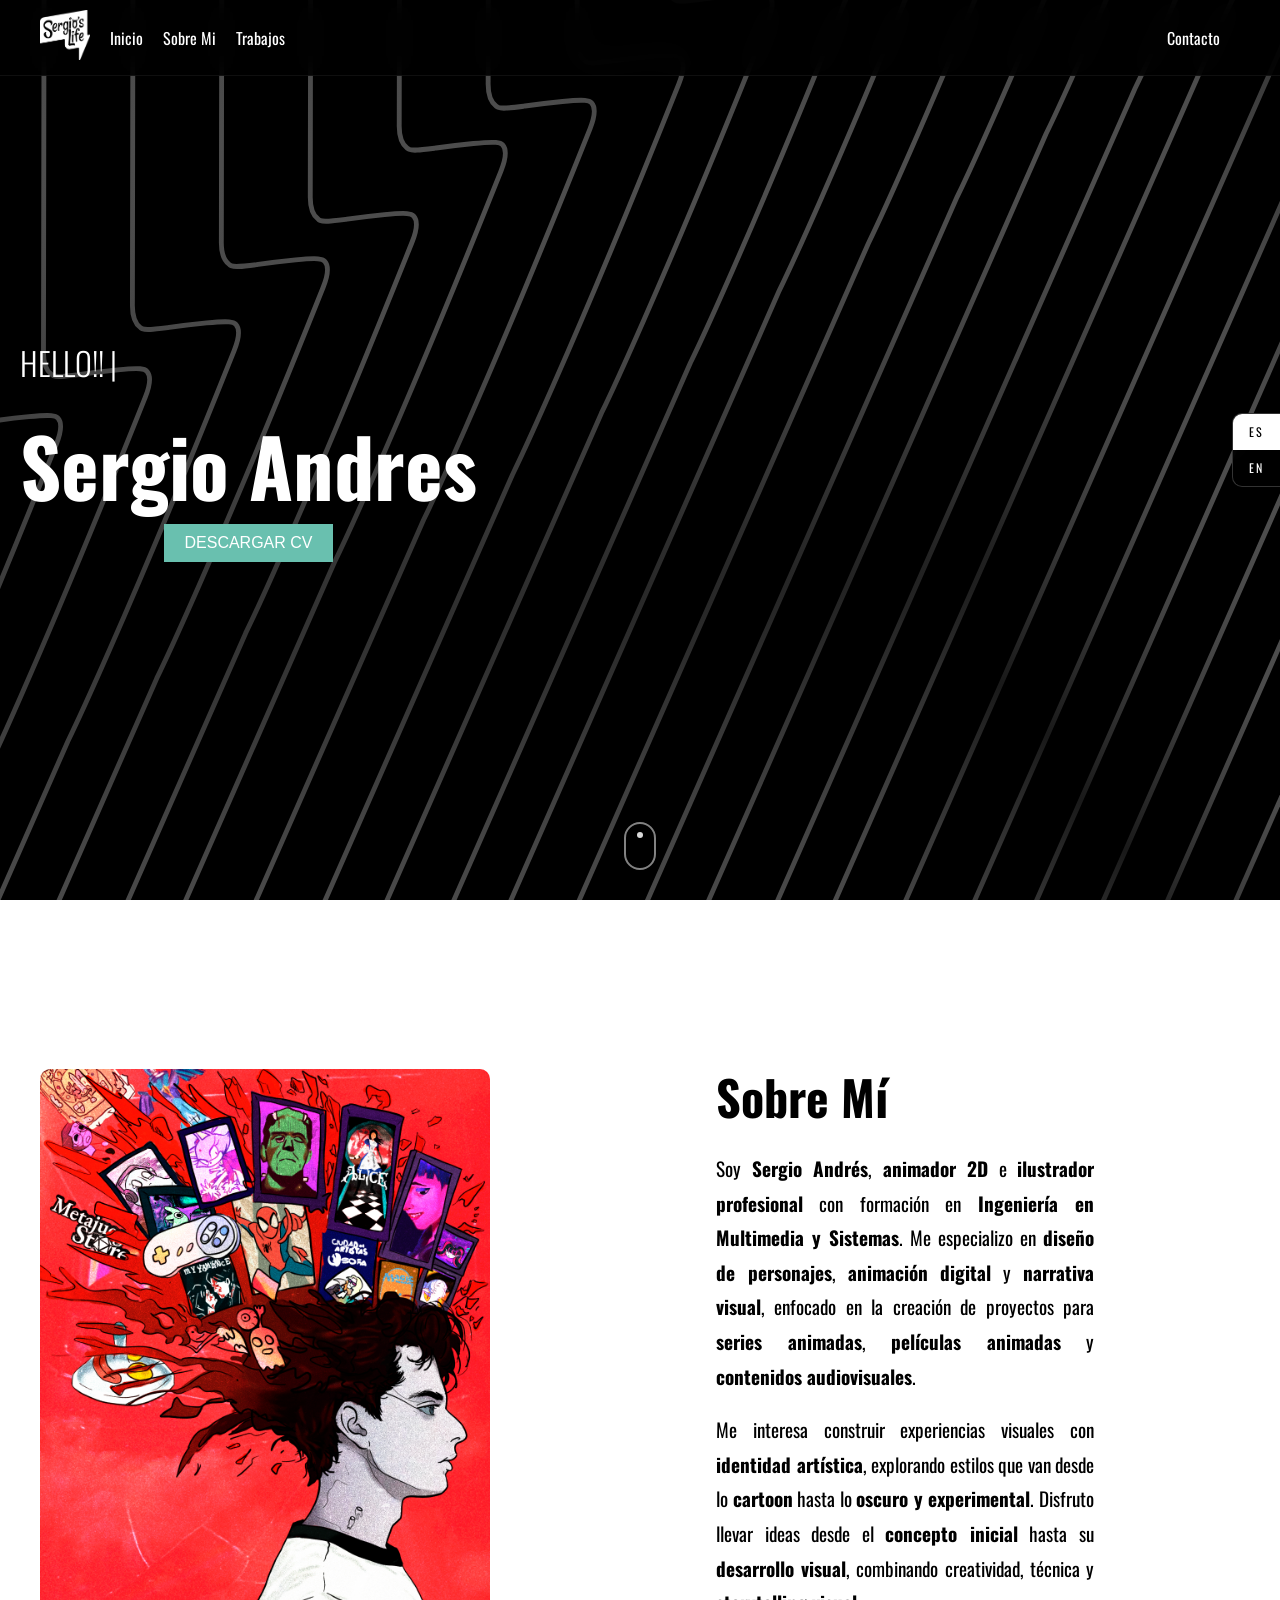
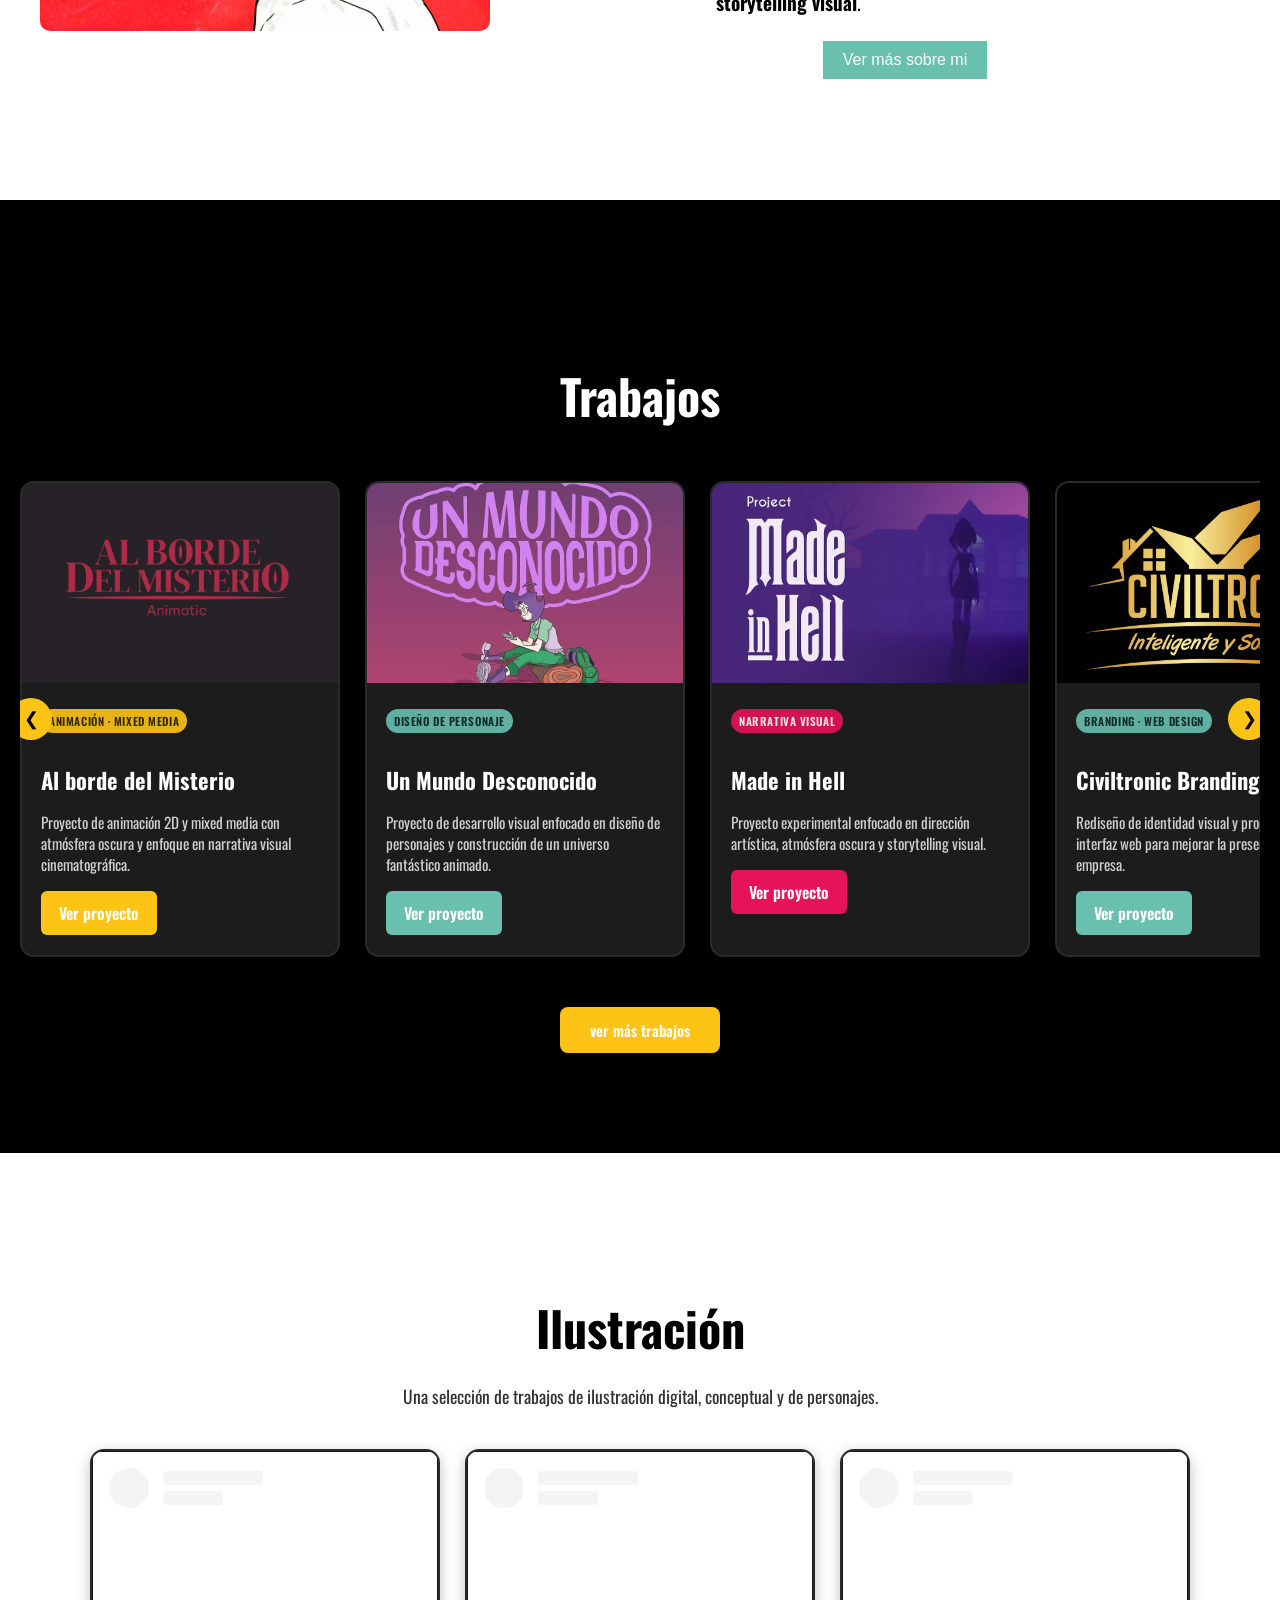
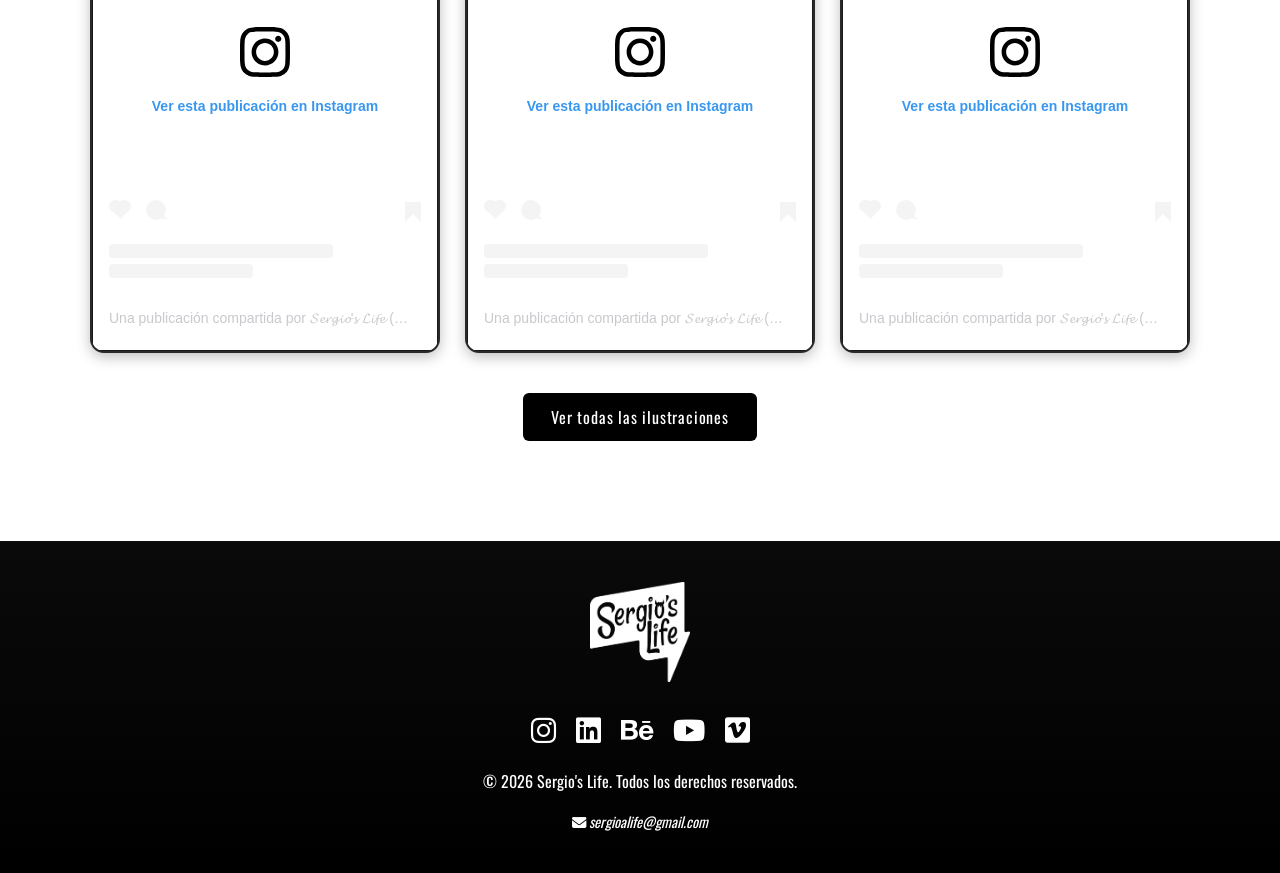
==== commit c61386b3: "prueva" ====
--- a/index.html
+++ b/index.html
@@ -26,6 +26,10 @@
     
     <!-- Estilos -->
     <link rel="stylesheet" href="Css/Style.css">
+
+    <link rel="icon" type="image/svg+xml" href="favicon.svg" media="(prefers-color-scheme: light)">
+    <link rel="icon" type="image/svg+xml" href="favicon-dark.svg" media="(prefers-color-scheme: dark)">
+    <link rel="icon" type="image/png" href="favicon.png">
     </head>
     
 <!-- Google tag (gtag.js) -->
@@ -896,144 +900,39 @@
 
 </section>
 
-<!-- Sección de contacto y redes profesionales -->
-<section 
-    id="contacto" 
-    class="contact-section"
-    aria-labelledby="contact-title"
->
-    <!-- Título principal -->
-    <h2 id="contact-title" class="contact-title" data-i18n="contact.title">
-        Contacto y redes profesionales de Sergio Andrés
+
+
+
+<!-- ================= ILUSTRACIÓN PREVIEW ================= -->
+<section id="ilustracion" class="ilustracion-preview-section" aria-labelledby="ilustracion-title">
+    <h2 id="ilustracion-title" class="trabajos-title" data-i18n="ilustracion.title">
+        Ilustración
     </h2>
-
-    <!-- Descripción SEO -->
-    <p class="contact-text" data-i18n="contact.desc">
-        Ilustración · Animación 2D · Video · Contenido creativo y multimedia
+    <p class="ilustracion-text" data-i18n="ilustracion.desc">
+        Una selección de trabajos de ilustración digital, conceptual y de personajes.
     </p>
 
-    <!-- ================= ARTE ================= -->
-    <section class="social-group" aria-labelledby="art-social-title">
-        <h3 id="art-social-title" class="social-category" data-i18n="contact.art.title">
-            Arte, ilustración y proyectos creativos
-        </h3>
-
-        <div class="social-grid">
-            <a 
-                href="https://www.instagram.com/sergio.s_life_" 
-                target="_blank"
-                rel="noopener noreferrer"
-                class="social-card instagram-art"
-                aria-label="Instagram de arte e ilustración de Sergio Andrés"
-            >
-                <div class="icon"><i class="fa-brands fa-instagram"></i></div>
-                <h4 data-i18n="contact.art.instagram_title">Instagram · Arte</h4>
-                <p data-i18n="contact.art.instagram_desc">Ilustraciones, procesos creativos y piezas finales</p>
-            </a>
-
-            <a 
-                href="https://www.behance.net/sergioslife" 
-                target="_blank"
-                rel="noopener noreferrer"
-                class="social-card behance"
-                aria-label="Portafolio en Behance de Sergio Andrés"
-            >
-                <div class="icon"><i class="fa-brands fa-behance"></i></div>
-                <h4 data-i18n="contact.art.behance_title">Behance</h4>
-                <p data-i18n="contact.art.behance_desc">Casos de estudio y proyectos completos</p>
-            </a>
-
-            <a 
-                href="https://www.artstation.com/sergioalife" 
-                target="_blank"
-                rel="noopener noreferrer"
-                class="social-card artstation"
-                aria-label="Portafolio profesional en ArtStation"
-            >
-                <div class="icon"><i class="fa-brands fa-artstation"></i></div>
-                <h4 data-i18n="contact.art.artstation_title">ArtStation</h4>
-                <p data-i18n="contact.art.artstation_desc">Portfolio profesional de ilustración y animación</p>
-            </a>
-        </div>
-    </section>
-
-    <!-- ================= VIDEO ================= -->
-    <section class="social-group" aria-labelledby="video-social-title">
-        <h3 id="video-social-title" class="social-category" data-i18n="contact.video.title">
-            Video, animación y motion graphics
-        </h3>
-
-        <div class="social-grid">
-            <a 
-                href="https://www.youtube.com/channel/UCgFbHfY98Y5TGWT6fQaTXIw" 
-                target="_blank"
-                rel="noopener noreferrer"
-                class="social-card youtube"
-                aria-label="Canal de YouTube de animación y proyectos de Sergio Andrés"
-            >
-                <div class="icon"><i class="fa-brands fa-youtube"></i></div>
-                <h4 data-i18n="contact.video.youtube_title">YouTube</h4>
-                <p data-i18n="contact.video.youtube_desc">Animaciones, proyectos y contenido audiovisual</p>
-            </a>
-
-            <a 
-                href="https://vimeo.com/user179129330" 
-                target="_blank"
-                rel="noopener noreferrer"
-                class="social-card vimeo"
-                aria-label="Vimeo profesional con reels y trabajos audiovisuales"
-            >
-                <div class="icon"><i class="fa-brands fa-vimeo-v"></i></div>
-                <h4 data-i18n="contact.video.vimeo_title">Vimeo</h4>
-                <p data-i18n="contact.video.vimeo_desc">Reel profesional y trabajos audiovisuales</p>
-            </a>
-
-            <a 
-                href="https://www.tiktok.com/@sergio.s_life?lang=es" 
-                target="_blank"
-                rel="noopener noreferrer"
-                class="social-card tiktok"
-                aria-label="TikTok con clips creativos y procesos de animación"
-            >
-                <div class="icon"><i class="fa-brands fa-tiktok"></i></div>
-                <h4 data-i18n="contact.video.tiktok_title">TikTok</h4>
-                <p data-i18n="contact.video.tiktok_desc">Clips cortos, procesos creativos y tendencias</p>
-            </a>
-        </div>
-    </section>
-
-    <!-- ================= PROFESIONAL ================= -->
-    <section class="social-group" aria-labelledby="professional-social-title">
-        <h3 id="professional-social-title" class="social-category" data-i18n="contact.prof.title">
-            Contacto profesional y networking
-        </h3>
-
-        <div class="social-grid">
-            <a 
-                href="https://www.linkedin.com/in/sergios-life/" 
-                target="_blank"
-                rel="noopener noreferrer"
-                class="social-card linkedin"
-                aria-label="Perfil profesional de Sergio Andrés en LinkedIn"
-            >
-                <div class="icon"><i class="fa-brands fa-linkedin-in"></i></div>
-                <h4 data-i18n="contact.prof.linkedin_title">LinkedIn</h4>
-                <p data-i18n="contact.prof.linkedin_desc">Perfil profesional, experiencia y proyectos</p>
-            </a>
-
-            <a
-                href="mailto:sergioalife@gmail.com"
-                class="social-card email"
-                aria-label="Enviar correo a Sergio Andrés para trabajos creativos"
-            >
-                <div class="icon"><i class="fa-solid fa-envelope"></i></div>
-                <h4 data-i18n="contact.prof.email_title">Email</h4>
-                <p data-i18n="contact.prof.email_desc">Contacto directo para proyectos y colaboraciones</p>
-            </a>
-        </div>
-    </section>
+    <div class="ilustracion-preview-grid">
+        <article class="trabajo-card ilustracion-card">
+            <blockquote class="instagram-media" data-instgrm-captioned data-instgrm-permalink="https://www.instagram.com/p/DZ6eKB3tAnS/?utm_source=ig_embed&amp;utm_campaign=loading" data-instgrm-version="14" style="background:#FFF; border:0; border-radius:3px; box-shadow:0 0 1px 0 rgba(0,0,0,0.5),0 1px 10px 0 rgba(0,0,0,0.15); margin: 1px; max-width:540px; min-width:326px; padding:0; width:99.375%; width:-webkit-calc(100% - 2px); width:calc(100% - 2px);"><div style="padding:16px;"><a href="https://www.instagram.com/p/DZ6eKB3tAnS/?utm_source=ig_embed&amp;utm_campaign=loading" style="background:#FFFFFF; line-height:0; padding:0 0; text-align:center; text-decoration:none; width:100%;" target="_blank"><div style="display:flex; flex-direction:row; align-items:center;"><div style="background-color:#F4F4F4; border-radius:50%; flex-grow:0; height:40px; margin-right:14px; width:40px;"></div><div style="display:flex; flex-direction:column; flex-grow:1; justify-content:center;"><div style="background-color:#F4F4F4; border-radius:4px; flex-grow:0; height:14px; margin-bottom:6px; width:100px;"></div><div style="background-color:#F4F4F4; border-radius:4px; flex-grow:0; height:14px; width:60px;"></div></div></div><div style="padding:19% 0;"></div><div style="display:block; height:50px; margin:0 auto 12px; width:50px;"><svg width="50px" height="50px" viewBox="0 0 60 60" version="1.1" xmlns="https://www.w3.org/2000/svg" xmlns:xlink="https://www.w3.org/1999/xlink"><g stroke="none" stroke-width="1" fill="none" fill-rule="evenodd"><g transform="translate(-511.000000, -20.000000)" fill="#000000"><g><path d="M556.869,30.41 C554.814,30.41 553.148,32.076 553.148,34.131 C553.148,36.186 554.814,37.852 556.869,37.852 C558.924,37.852 560.59,36.186 560.59,34.131 C560.59,32.076 558.924,30.41 556.869,30.41 M541,60.657 C535.114,60.657 530.342,55.887 530.342,50 C530.342,44.114 535.114,39.342 541,39.342 C546.887,39.342 551.658,44.114 551.658,50 C551.658,55.887 546.887,60.657 541,60.657 M541,33.886 C532.1,33.886 524.886,41.1 524.886,50 C524.886,58.899 532.1,66.113 541,66.113 C549.9,66.113 557.115,58.899 557.115,50 C557.115,41.1 549.9,33.886 541,33.886 M565.378,62.101 C565.244,65.022 564.756,66.606 564.346,67.663 C563.803,69.06 563.154,70.057 562.106,71.106 C561.058,72.155 560.06,72.803 558.662,73.347 C557.607,73.757 556.021,74.244 553.102,74.378 C549.944,74.521 548.997,74.552 541,74.552 C533.003,74.552 532.056,74.521 528.898,74.378 C525.979,74.244 524.393,73.757 523.338,73.347 C521.94,72.803 520.942,72.155 519.894,71.106 C518.846,70.057 518.197,69.06 517.654,67.663 C517.244,66.606 516.755,65.022 516.623,62.101 C516.479,58.943 516.448,57.996 516.448,50 C516.448,42.003 516.479,41.056 516.623,37.899 C516.755,34.978 517.244,33.391 517.654,32.338 C518.197,30.938 518.846,29.942 519.894,28.894 C520.942,27.846 521.94,27.196 522.338,26.654 C523.393,26.244 525.979,25.756 528.898,25.623 C532.057,25.479 533.004,25.448 541,25.448 C548.997,25.448 549.943,25.479 553.102,25.623 C556.021,25.756 557.607,26.244 558.662,26.654 C560.06,27.196 561.058,27.846 562.106,28.894 C563.154,29.942 563.803,30.938 564.346,32.338 C564.756,33.391 565.244,34.978 565.378,37.899 C565.522,41.056 565.552,42.003 565.552,50 C565.552,57.996 565.522,58.943 565.378,62.101 M570.82,37.631 C570.674,34.438 570.167,32.258 569.425,30.349 C568.659,28.377 567.633,26.702 565.965,25.035 C564.297,23.368 562.623,22.342 560.652,21.575 C558.743,20.834 556.562,20.326 553.369,20.18 C550.169,20.033 549.148,20 541,20 C532.853,20 531.831,20.033 528.631,20.18 C525.438,20.326 523.257,20.834 521.349,21.575 C519.376,22.342 517.703,23.368 516.035,25.035 C514.368,26.702 513.342,28.377 512.574,30.349 C511.834,32.258 511.326,34.438 511.181,37.631 C511.035,40.831 511,41.851 511,50 C511,58.147 511.035,59.17 511.181,62.369 C511.326,65.562 511.834,67.743 512.574,69.651 C513.342,71.625 514.368,73.296 516.035,74.965 C517.703,76.634 519.376,77.658 521.349,78.425 C523.257,79.167 525.438,79.673 528.631,79.82 C531.831,79.965 532.853,80.001 541,80.001 C549.148,80.001 550.169,79.965 553.369,79.82 C556.562,79.673 558.743,79.167 560.652,78.425 C562.623,77.658 564.297,76.634 565.965,74.965 C567.633,73.296 568.659,71.625 569.425,69.651 C570.167,67.743 570.674,65.562 570.82,62.369 C570.966,59.17 571,58.147 571,50 C571,41.851 570.966,40.831 570.82,37.631"></path></g></g></g></svg></div><div style="padding-top:8px;"><div style="color:#3897f0; font-family:Arial,sans-serif; font-size:14px; font-style:normal; font-weight:550; line-height:18px;">Ver esta publicación en Instagram</div></div><div style="padding:12.5% 0;"></div><div style="display:flex; flex-direction:row; margin-bottom:14px; align-items:center;"><div><div style="background-color:#F4F4F4; border-radius:50%; height:12.5px; width:12.5px; transform:translateX(0px) translateY(7px);"></div><div style="background-color:#F4F4F4; height:12.5px; transform:rotate(-45deg) translateX(3px) translateY(1px); width:12.5px; flex-grow:0; margin-right:14px; margin-left:2px;"></div><div style="background-color:#F4F4F4; border-radius:50%; height:12.5px; width:12.5px; transform:translateX(9px) translateY(-18px);"></div></div><div style="margin-left:8px;"><div style="background-color:#F4F4F4; border-radius:50%; flex-grow:0; height:20px; width:20px;"></div><div style="width:0; height:0; border-top:2px solid transparent; border-left:6px solid #f4f4f4; border-bottom:2px solid transparent; transform:translateX(16px) translateY(-4px) rotate(30deg)"></div></div><div style="margin-left:auto;"><div style="width:0px; border-top:8px solid #F4F4F4; border-right:8px solid transparent; transform:translateY(16px);"></div><div style="background-color:#F4F4F4; flex-grow:0; height:12px; width:16px; transform:translateY(-4px);"></div><div style="width:0; height:0; border-top:8px solid #F4F4F4; border-left:8px solid transparent; transform:translateY(-4px) translateX(8px);"></div></div></div><div style="display:flex; flex-direction:column; flex-grow:1; justify-content:center; margin-bottom:24px;"><div style="background-color:#F4F4F4; border-radius:4px; flex-grow:0; height:14px; margin-bottom:6px; width:224px;"></div><div style="background-color:#F4F4F4; border-radius:4px; flex-grow:0; height:14px; width:144px;"></div></div></a><p style="color:#c9c8cd; font-family:Arial,sans-serif; font-size:14px; line-height:17px; margin-bottom:0; margin-top:8px; overflow:hidden; padding:8px 0 7px; text-align:center; text-overflow:ellipsis; white-space:nowrap;"><a href="https://www.instagram.com/p/DZ6eKB3tAnS/?utm_source=ig_embed&amp;utm_campaign=loading" style="color:#c9c8cd; font-family:Arial,sans-serif; font-size:14px; font-style:normal; font-weight:normal; line-height:17px; text-decoration:none;" target="_blank">Una publicación compartida por 𝓢𝓮𝓻𝓰𝓲𝓸&#39;𝓼 𝓛𝓲𝓯𝓮 (@sergio.s_life_)</a></p></div></blockquote>
+            <script async src="//www.instagram.com/embed.js"></script>
+        </article>
+        <article class="trabajo-card ilustracion-card">
+            <blockquote class="instagram-media" data-instgrm-captioned data-instgrm-permalink="https://www.instagram.com/p/DZAmZ5olfWz/?utm_source=ig_embed&amp;utm_campaign=loading" data-instgrm-version="14" style="background:#FFF; border:0; border-radius:3px; box-shadow:0 0 1px 0 rgba(0,0,0,0.5),0 1px 10px 0 rgba(0,0,0,0.15); margin: 1px; max-width:540px; min-width:326px; padding:0; width:99.375%; width:-webkit-calc(100% - 2px); width:calc(100% - 2px);"><div style="padding:16px;"><a href="https://www.instagram.com/p/DZAmZ5olfWz/?utm_source=ig_embed&amp;utm_campaign=loading" style="background:#FFFFFF; line-height:0; padding:0 0; text-align:center; text-decoration:none; width:100%;" target="_blank"><div style="display:flex; flex-direction:row; align-items:center;"><div style="background-color:#F4F4F4; border-radius:50%; flex-grow:0; height:40px; margin-right:14px; width:40px;"></div><div style="display:flex; flex-direction:column; flex-grow:1; justify-content:center;"><div style="background-color:#F4F4F4; border-radius:4px; flex-grow:0; height:14px; margin-bottom:6px; width:100px;"></div><div style="background-color:#F4F4F4; border-radius:4px; flex-grow:0; height:14px; width:60px;"></div></div></div><div style="padding:19% 0;"></div><div style="display:block; height:50px; margin:0 auto 12px; width:50px;"><svg width="50px" height="50px" viewBox="0 0 60 60" version="1.1" xmlns="https://www.w3.org/2000/svg" xmlns:xlink="https://www.w3.org/1999/xlink"><g stroke="none" stroke-width="1" fill="none" fill-rule="evenodd"><g transform="translate(-511.000000, -20.000000)" fill="#000000"><g><path d="M556.869,30.41 C554.814,30.41 553.148,32.076 553.148,34.131 C553.148,36.186 554.814,37.852 556.869,37.852 C558.924,37.852 560.59,36.186 560.59,34.131 C560.59,32.076 558.924,30.41 556.869,30.41 M541,60.657 C535.114,60.657 530.342,55.887 530.342,50 C530.342,44.114 535.114,39.342 541,39.342 C546.887,39.342 551.658,44.114 551.658,50 C551.658,55.887 546.887,60.657 541,60.657 M541,33.886 C532.1,33.886 524.886,41.1 524.886,50 C524.886,58.899 532.1,66.113 541,66.113 C549.9,66.113 557.115,58.899 557.115,50 C557.115,41.1 549.9,33.886 541,33.886 M565.378,62.101 C565.244,65.022 564.756,66.606 564.346,67.663 C563.803,69.06 563.154,70.057 562.106,71.106 C561.058,72.155 560.06,72.803 558.662,73.347 C557.607,73.757 556.021,74.244 553.102,74.378 C549.944,74.521 548.997,74.552 541,74.552 C533.003,74.552 532.056,74.521 528.898,74.378 C525.979,74.244 524.393,73.757 523.338,73.347 C521.94,72.803 520.942,72.155 519.894,71.106 C518.846,70.057 518.197,69.06 517.654,67.663 C517.244,66.606 516.755,65.022 516.623,62.101 C516.479,58.943 516.448,57.996 516.448,50 C516.448,42.003 516.479,41.056 516.623,37.899 C516.755,34.978 517.244,33.391 517.654,32.338 C518.197,30.938 518.846,29.942 519.894,28.894 C520.942,27.846 521.94,27.196 522.338,26.654 C523.393,26.244 525.979,25.756 528.898,25.623 C532.057,25.479 533.004,25.448 541,25.448 C548.997,25.448 549.943,25.479 553.102,25.623 C556.021,25.756 557.607,26.244 558.662,26.654 C560.06,27.196 561.058,27.846 562.106,28.894 C563.154,29.942 563.803,30.938 564.346,32.338 C564.756,33.391 565.244,34.978 565.378,37.899 C565.522,41.056 565.552,42.003 565.552,50 C565.552,57.996 565.522,58.943 565.378,62.101 M570.82,37.631 C570.674,34.438 570.167,32.258 569.425,30.349 C568.659,28.377 567.633,26.702 565.965,25.035 C564.297,23.368 562.623,22.342 560.652,21.575 C558.743,20.834 556.562,20.326 553.369,20.18 C550.169,20.033 549.148,20 541,20 C532.853,20 531.831,20.033 528.631,20.18 C525.438,20.326 523.257,20.834 521.349,21.575 C519.376,22.342 517.703,23.368 516.035,25.035 C514.368,26.702 513.342,28.377 512.574,30.349 C511.834,32.258 511.326,34.438 511.181,37.631 C511.035,40.831 511,41.851 511,50 C511,58.147 511.035,59.17 511.181,62.369 C511.326,65.562 511.834,67.743 512.574,69.651 C513.342,71.625 514.368,73.296 516.035,74.965 C517.703,76.634 519.376,77.658 521.349,78.425 C523.257,79.167 525.438,79.673 528.631,79.82 C531.831,79.965 532.853,80.001 541,80.001 C549.148,80.001 550.169,79.965 553.369,79.82 C556.562,79.673 558.743,79.167 560.652,78.425 C562.623,77.658 564.297,76.634 565.965,74.965 C567.633,73.296 568.659,71.625 569.425,69.651 C570.167,67.743 570.674,65.562 570.82,62.369 C570.966,59.17 571,58.147 571,50 C571,41.851 570.966,40.831 570.82,37.631"></path></g></g></g></svg></div><div style="padding-top:8px;"><div style="color:#3897f0; font-family:Arial,sans-serif; font-size:14px; font-style:normal; font-weight:550; line-height:18px;">Ver esta publicación en Instagram</div></div><div style="padding:12.5% 0;"></div><div style="display:flex; flex-direction:row; margin-bottom:14px; align-items:center;"><div><div style="background-color:#F4F4F4; border-radius:50%; height:12.5px; width:12.5px; transform:translateX(0px) translateY(7px);"></div><div style="background-color:#F4F4F4; height:12.5px; transform:rotate(-45deg) translateX(3px) translateY(1px); width:12.5px; flex-grow:0; margin-right:14px; margin-left:2px;"></div><div style="background-color:#F4F4F4; border-radius:50%; height:12.5px; width:12.5px; transform:translateX(9px) translateY(-18px);"></div></div><div style="margin-left:8px;"><div style="background-color:#F4F4F4; border-radius:50%; flex-grow:0; height:20px; width:20px;"></div><div style="width:0; height:0; border-top:2px solid transparent; border-left:6px solid #f4f4f4; border-bottom:2px solid transparent; transform:translateX(16px) translateY(-4px) rotate(30deg)"></div></div><div style="margin-left:auto;"><div style="width:0px; border-top:8px solid #F4F4F4; border-right:8px solid transparent; transform:translateY(16px);"></div><div style="background-color:#F4F4F4; flex-grow:0; height:12px; width:16px; transform:translateY(-4px);"></div><div style="width:0; height:0; border-top:8px solid #F4F4F4; border-left:8px solid transparent; transform:translateY(-4px) translateX(8px);"></div></div></div><div style="display:flex; flex-direction:column; flex-grow:1; justify-content:center; margin-bottom:24px;"><div style="background-color:#F4F4F4; border-radius:4px; flex-grow:0; height:14px; margin-bottom:6px; width:224px;"></div><div style="background-color:#F4F4F4; border-radius:4px; flex-grow:0; height:14px; width:144px;"></div></div></a><p style="color:#c9c8cd; font-family:Arial,sans-serif; font-size:14px; line-height:17px; margin-bottom:0; margin-top:8px; overflow:hidden; padding:8px 0 7px; text-align:center; text-overflow:ellipsis; white-space:nowrap;"><a href="https://www.instagram.com/p/DZAmZ5olfWz/?utm_source=ig_embed&amp;utm_campaign=loading" style="color:#c9c8cd; font-family:Arial,sans-serif; font-size:14px; font-style:normal; font-weight:normal; line-height:17px; text-decoration:none;" target="_blank">Una publicación compartida por 𝓢𝓮𝓻𝓰𝓲𝓸&#39;𝓼 𝓛𝓲𝓯𝓮 (@sergio.s_life_)</a></p></div></blockquote>
+            <script async src="//www.instagram.com/embed.js"></script>
+        </article>
+        <article class="trabajo-card ilustracion-card">
+            <blockquote class="instagram-media" data-instgrm-captioned data-instgrm-permalink="https://www.instagram.com/p/DXpwszLDc4M/?utm_source=ig_embed&amp;utm_campaign=loading" data-instgrm-version="14" style="background:#FFF; border:0; border-radius:3px; box-shadow:0 0 1px 0 rgba(0,0,0,0.5),0 1px 10px 0 rgba(0,0,0,0.15); margin: 1px; max-width:540px; min-width:326px; padding:0; width:99.375%; width:-webkit-calc(100% - 2px); width:calc(100% - 2px);"><div style="padding:16px;"><a href="https://www.instagram.com/p/DXpwszLDc4M/?utm_source=ig_embed&amp;utm_campaign=loading" style="background:#FFFFFF; line-height:0; padding:0 0; text-align:center; text-decoration:none; width:100%;" target="_blank"><div style="display:flex; flex-direction:row; align-items:center;"><div style="background-color:#F4F4F4; border-radius:50%; flex-grow:0; height:40px; margin-right:14px; width:40px;"></div><div style="display:flex; flex-direction:column; flex-grow:1; justify-content:center;"><div style="background-color:#F4F4F4; border-radius:4px; flex-grow:0; height:14px; margin-bottom:6px; width:100px;"></div><div style="background-color:#F4F4F4; border-radius:4px; flex-grow:0; height:14px; width:60px;"></div></div></div><div style="padding:19% 0;"></div><div style="display:block; height:50px; margin:0 auto 12px; width:50px;"><svg width="50px" height="50px" viewBox="0 0 60 60" version="1.1" xmlns="https://www.w3.org/2000/svg" xmlns:xlink="https://www.w3.org/1999/xlink"><g stroke="none" stroke-width="1" fill="none" fill-rule="evenodd"><g transform="translate(-511.000000, -20.000000)" fill="#000000"><g><path d="M556.869,30.41 C554.814,30.41 553.148,32.076 553.148,34.131 C553.148,36.186 554.814,37.852 556.869,37.852 C558.924,37.852 560.59,36.186 560.59,34.131 C560.59,32.076 558.924,30.41 556.869,30.41 M541,60.657 C535.114,60.657 530.342,55.887 530.342,50 C530.342,44.114 535.114,39.342 541,39.342 C546.887,39.342 551.658,44.114 551.658,50 C551.658,55.887 546.887,60.657 541,60.657 M541,33.886 C532.1,33.886 524.886,41.1 524.886,50 C524.886,58.899 532.1,66.113 541,66.113 C549.9,66.113 557.115,58.899 557.115,50 C557.115,41.1 549.9,33.886 541,33.886 M565.378,62.101 C565.244,65.022 564.756,66.606 564.346,67.663 C563.803,69.06 563.154,70.057 562.106,71.106 C561.058,72.155 560.06,72.803 558.662,73.347 C557.607,73.757 556.021,74.244 553.102,74.378 C549.944,74.521 548.997,74.552 541,74.552 C533.003,74.552 532.056,74.521 528.898,74.378 C525.979,74.244 524.393,73.757 523.338,73.347 C521.94,72.803 520.942,72.155 519.894,71.106 C518.846,70.057 518.197,69.06 517.654,67.663 C517.244,66.606 516.755,65.022 516.623,62.101 C516.479,58.943 516.448,57.996 516.448,50 C516.448,42.003 516.479,41.056 516.623,37.899 C516.755,34.978 517.244,33.391 517.654,32.338 C518.197,30.938 518.846,29.942 519.894,28.894 C520.942,27.846 521.94,27.196 522.338,26.654 C523.393,26.244 525.979,25.756 528.898,25.623 C532.057,25.479 533.004,25.448 541,25.448 C548.997,25.448 549.943,25.479 553.102,25.623 C556.021,25.756 557.607,26.244 558.662,26.654 C560.06,27.196 561.058,27.846 562.106,28.894 C563.154,29.942 563.803,30.938 564.346,32.338 C564.756,33.391 565.244,34.978 565.378,37.899 C565.522,41.056 565.552,42.003 565.552,50 C565.552,57.996 565.522,58.943 565.378,62.101 M570.82,37.631 C570.674,34.438 570.167,32.258 569.425,30.349 C568.659,28.377 567.633,26.702 565.965,25.035 C564.297,23.368 562.623,22.342 560.652,21.575 C558.743,20.834 556.562,20.326 553.369,20.18 C550.169,20.033 549.148,20 541,20 C532.853,20 531.831,20.033 528.631,20.18 C525.438,20.326 523.257,20.834 521.349,21.575 C519.376,22.342 517.703,23.368 516.035,25.035 C514.368,26.702 513.342,28.377 512.574,30.349 C511.834,32.258 511.326,34.438 511.181,37.631 C511.035,40.831 511,41.851 511,50 C511,58.147 511.035,59.17 511.181,62.369 C511.326,65.562 511.834,67.743 512.574,69.651 C513.342,71.625 514.368,73.296 516.035,74.965 C517.703,76.634 519.376,77.658 521.349,78.425 C523.257,79.167 525.438,79.673 528.631,79.82 C531.831,79.965 532.853,80.001 541,80.001 C549.148,80.001 550.169,79.965 553.369,79.82 C556.562,79.673 558.743,79.167 560.652,78.425 C562.623,77.658 564.297,76.634 565.965,74.965 C567.633,73.296 568.659,71.625 569.425,69.651 C570.167,67.743 570.674,65.562 570.82,62.369 C570.966,59.17 571,58.147 571,50 C571,41.851 570.966,40.831 570.82,37.631"></path></g></g></g></svg></div><div style="padding-top:8px;"><div style="color:#3897f0; font-family:Arial,sans-serif; font-size:14px; font-style:normal; font-weight:550; line-height:18px;">Ver esta publicación en Instagram</div></div><div style="padding:12.5% 0;"></div><div style="display:flex; flex-direction:row; margin-bottom:14px; align-items:center;"><div><div style="background-color:#F4F4F4; border-radius:50%; height:12.5px; width:12.5px; transform:translateX(0px) translateY(7px);"></div><div style="background-color:#F4F4F4; height:12.5px; transform:rotate(-45deg) translateX(3px) translateY(1px); width:12.5px; flex-grow:0; margin-right:14px; margin-left:2px;"></div><div style="background-color:#F4F4F4; border-radius:50%; height:12.5px; width:12.5px; transform:translateX(9px) translateY(-18px);"></div></div><div style="margin-left:8px;"><div style="background-color:#F4F4F4; border-radius:50%; flex-grow:0; height:20px; width:20px;"></div><div style="width:0; height:0; border-top:2px solid transparent; border-left:6px solid #f4f4f4; border-bottom:2px solid transparent; transform:translateX(16px) translateY(-4px) rotate(30deg)"></div></div><div style="margin-left:auto;"><div style="width:0px; border-top:8px solid #F4F4F4; border-right:8px solid transparent; transform:translateY(16px);"></div><div style="background-color:#F4F4F4; flex-grow:0; height:12px; width:16px; transform:translateY(-4px);"></div><div style="width:0; height:0; border-top:8px solid #F4F4F4; border-left:8px solid transparent; transform:translateY(-4px) translateX(8px);"></div></div></div><div style="display:flex; flex-direction:column; flex-grow:1; justify-content:center; margin-bottom:24px;"><div style="background-color:#F4F4F4; border-radius:4px; flex-grow:0; height:14px; margin-bottom:6px; width:224px;"></div><div style="background-color:#F4F4F4; border-radius:4px; flex-grow:0; height:14px; width:144px;"></div></div></a><p style="color:#c9c8cd; font-family:Arial,sans-serif; font-size:14px; line-height:17px; margin-bottom:0; margin-top:8px; overflow:hidden; padding:8px 0 7px; text-align:center; text-overflow:ellipsis; white-space:nowrap;"><a href="https://www.instagram.com/p/DXpwszLDc4M/?utm_source=ig_embed&amp;utm_campaign=loading" style="color:#c9c8cd; font-family:Arial,sans-serif; font-size:14px; font-style:normal; font-weight:normal; line-height:17px; text-decoration:none;" target="_blank">Una publicación compartida por 𝓢𝓮𝓻𝓰𝓲𝓸&#39;𝓼 𝓛𝓲𝓯𝓮 (@sergio.s_life_)</a></p></div></blockquote>
+        </article>
+    </div>
+
+    <div class="ilustracion-preview-btn-container">
+        <a href="ilustracion.html" class="btn-ilustracion" data-i18n="ilustracion.ver_todas">
+            Ver todas las ilustraciones
+        </a>
+    </div>
+    <script async src="//www.instagram.com/embed.js"></script>
 </section>
-
 
 </main>
 
--- a/Css/Style.css
+++ b/Css/Style.css
@@ -1265,8 +1265,106 @@
         border-right: 1px solid #333;
     }
 
-    .lang-btn {
-        padding: 10px 14px;
-        font-size: 0.7rem;
-    }
-}
+     .lang-btn {
+         padding: 10px 14px;
+         font-size: 0.7rem;
+     }
+}
+
+/* ==================================================
+   ILUSTRACIÓN PREVIEW
+================================================== */
+.ilustracion-preview-section {
+    padding: 100px 20px;
+    background-color: #fff;
+    color: #000;
+    text-align: center;
+}
+
+.ilustracion-preview-section .trabajos-title {
+    font-size: 3rem;
+    margin-bottom: 20px;
+    color: #000;
+}
+
+.ilustracion-text {
+    max-width: 700px;
+    margin: 0 auto 40px;
+    color: #333;
+    font-size: 1.1rem;
+}
+
+.ilustracion-preview-grid {
+    display: grid;
+    grid-template-columns: repeat(auto-fit, minmax(260px, 1fr));
+    gap: 25px;
+    max-width: 1100px;
+    margin: 0 auto;
+}
+
+.ilustracion-preview-item {
+    background-color: #f5f5f5;
+    border-radius: 10px;
+    overflow: hidden;
+    transition: transform 0.3s ease, box-shadow 0.3s ease;
+}
+
+.ilustracion-preview-item:hover {
+    transform: translateY(-5px);
+    box-shadow: 0 10px 25px rgba(0, 0, 0, 0.15);
+}
+
+.ilustracion-preview-item img {
+    width: 100%;
+    height: auto;
+    display: block;
+}
+
+.ilustracion-preview-content {
+    padding: 20px;
+    text-align: center;
+}
+
+.ilustracion-preview-content h3 {
+    font-size: 1.2rem;
+    margin-bottom: 8px;
+    color: #000;
+}
+
+.ilustracion-preview-content p {
+    font-size: 0.95rem;
+    color: #555;
+}
+
+.ilustracion-preview-btn-container {
+    margin-top: 40px;
+    text-align: center;
+}
+
+.btn-ilustracion {
+    display: inline-block;
+    padding: 12px 28px;
+    background-color: #000;
+    color: #fff;
+    text-decoration: none;
+    border-radius: 6px;
+    font-family: "Oswald", sans-serif;
+    font-size: 1rem;
+    letter-spacing: 0.05em;
+    transition: background-color 0.3s ease, transform 0.3s ease;
+}
+
+.btn-ilustracion:hover {
+    background-color: #333;
+    transform: translateY(-2px);
+}
+
+@media (max-width: 768px) {
+    .ilustracion-preview-section .trabajos-title {
+        font-size: 2.2rem;
+    }
+
+    .ilustracion-preview-grid {
+        grid-template-columns: 1fr;
+    }
+}
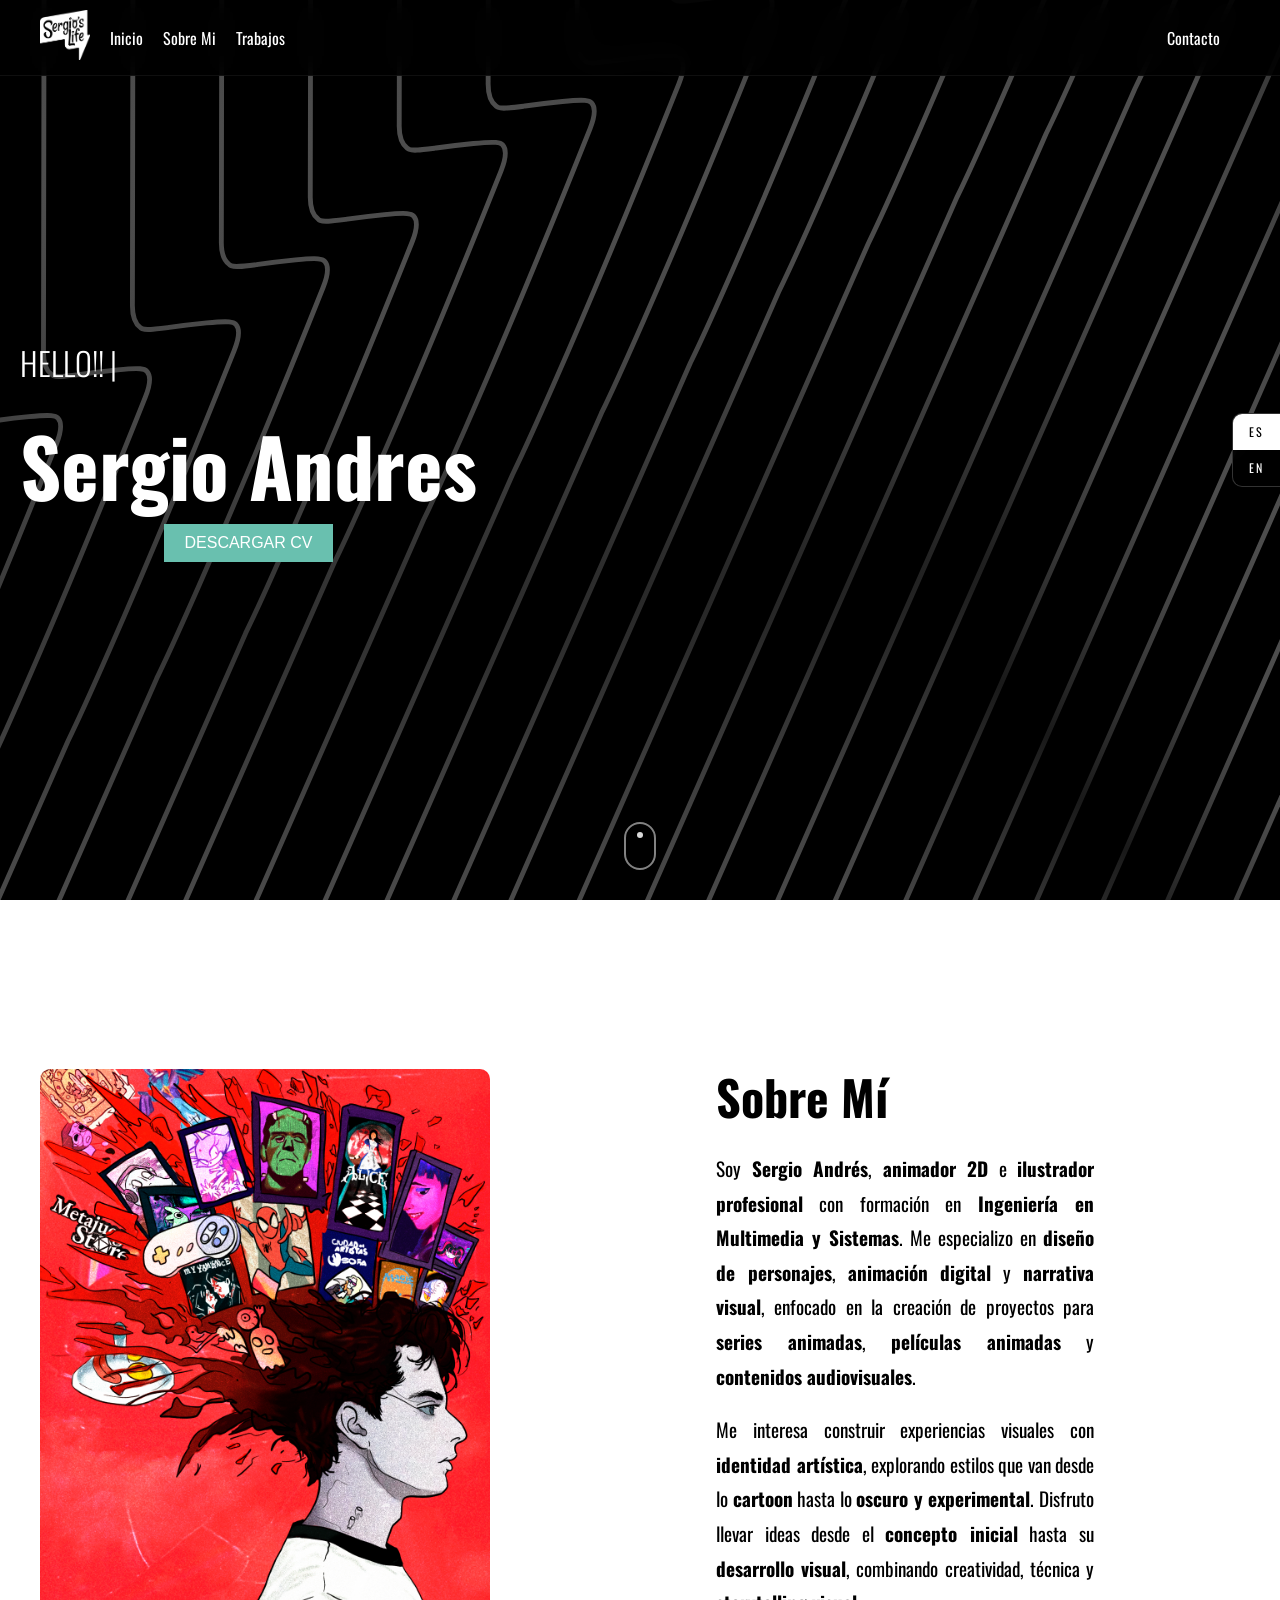
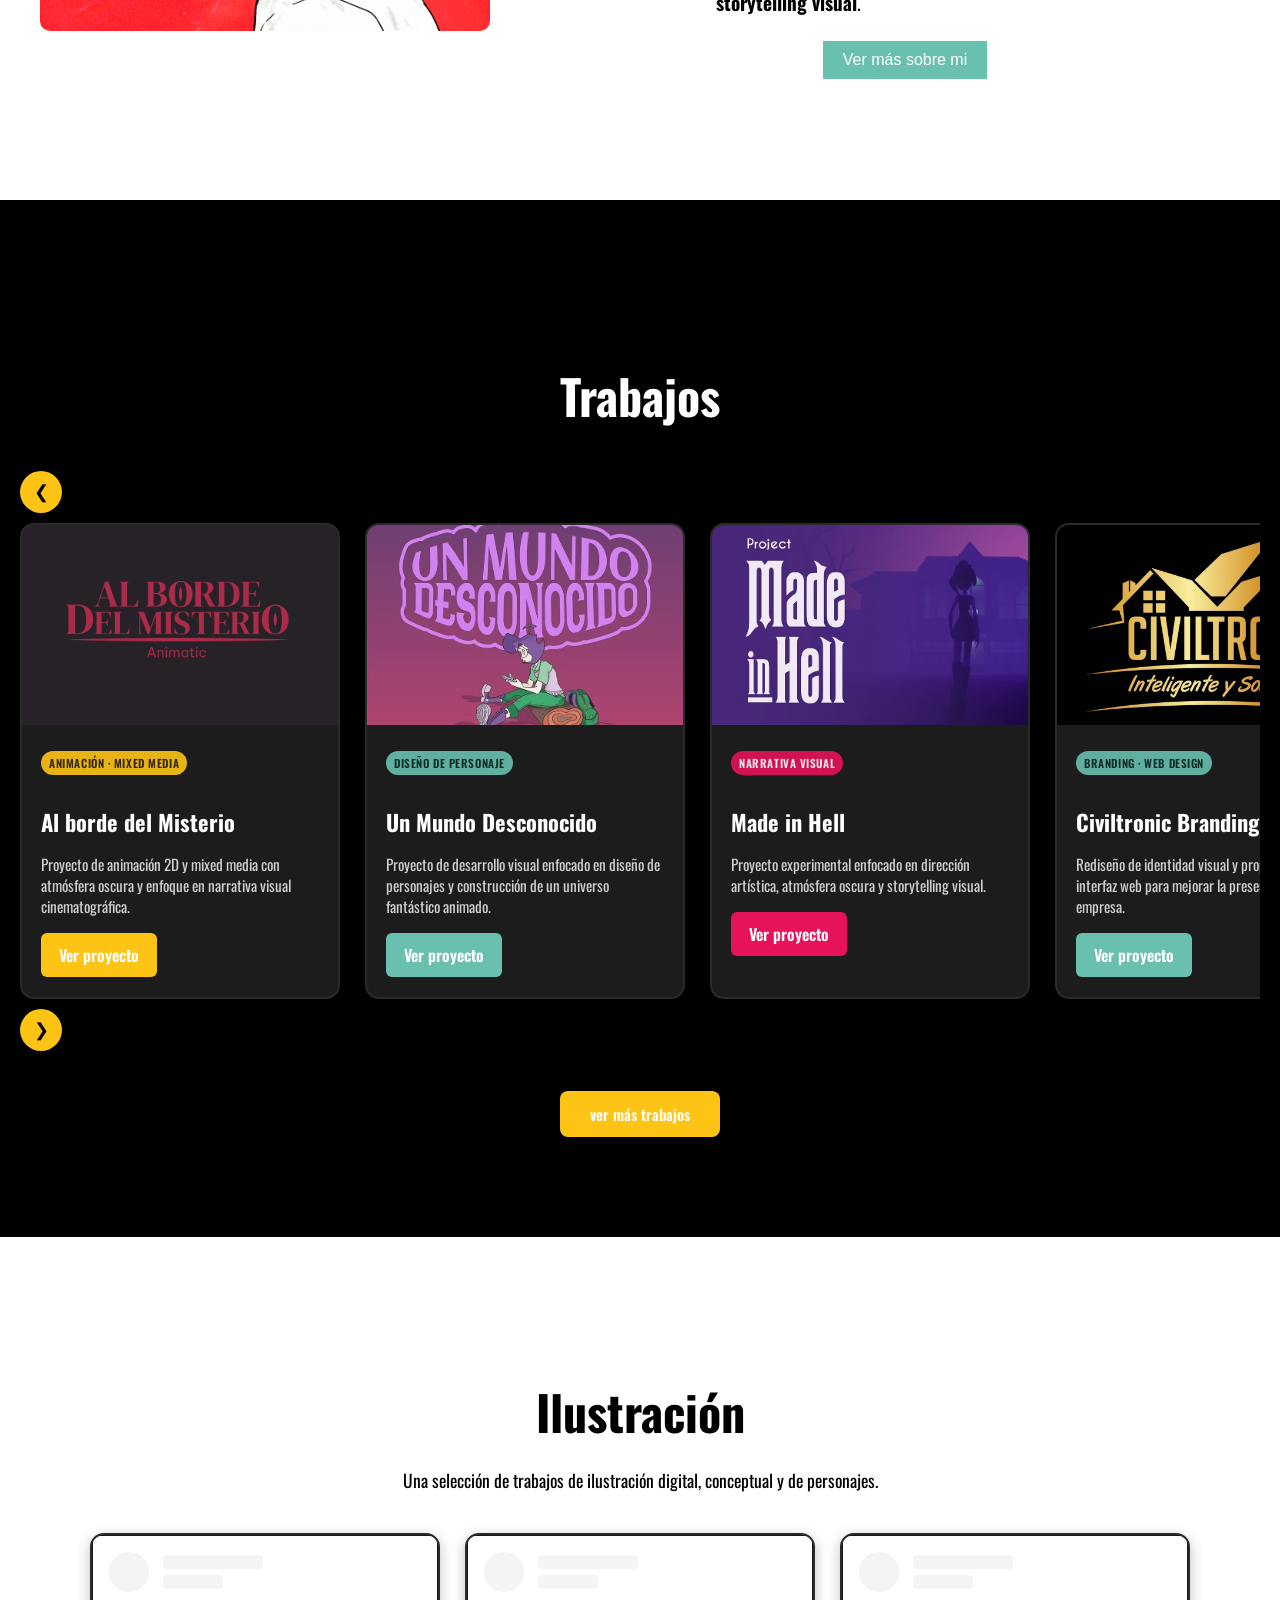
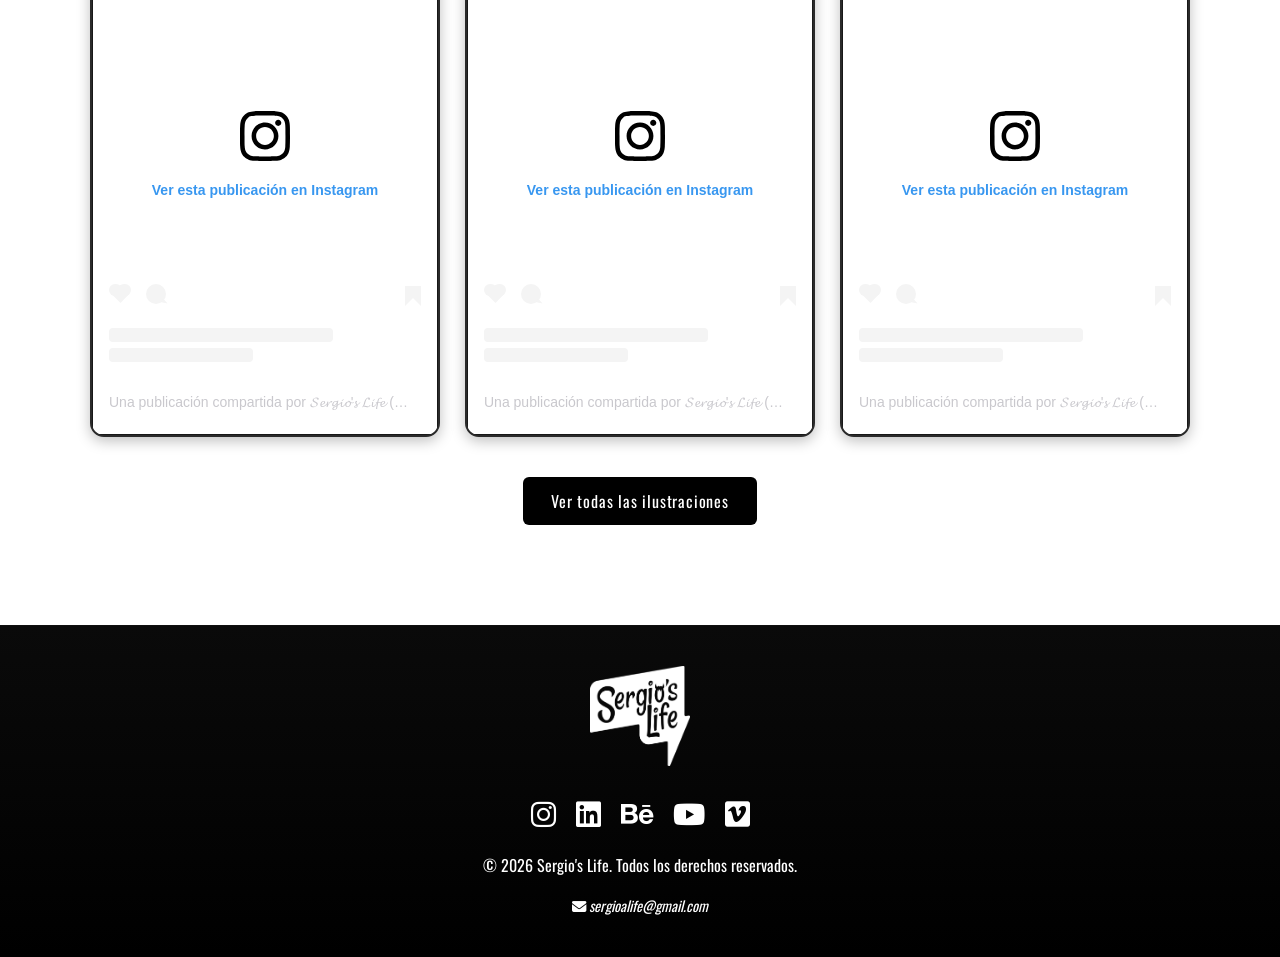
==== commit b1f96c1f: "ah" ====
--- a/index.html
+++ b/index.html
@@ -32,16 +32,7 @@
     <link rel="icon" type="image/png" href="favicon.png">
     </head>
     
-<!-- Google tag (gtag.js) -->
-<script async src="https://www.googletagmanager.com/gtag/js?id=G-M8HS9F12SG"></script>
-<script>
-  window.dataLayer = window.dataLayer || [];
-  function gtag(){dataLayer.push(arguments);}
-  gtag('js', new Date());
-
-  gtag('config', 'G-M8HS9F12SG');
-</script>
-<body>
+    <body>
     <div id="nav-placeholder"></div>
     <main id="main-content">
   <!-- Sección principal de inicio -->
@@ -914,15 +905,13 @@
 
     <div class="ilustracion-preview-grid">
         <article class="trabajo-card ilustracion-card">
-            <blockquote class="instagram-media" data-instgrm-captioned data-instgrm-permalink="https://www.instagram.com/p/DZ6eKB3tAnS/?utm_source=ig_embed&amp;utm_campaign=loading" data-instgrm-version="14" style="background:#FFF; border:0; border-radius:3px; box-shadow:0 0 1px 0 rgba(0,0,0,0.5),0 1px 10px 0 rgba(0,0,0,0.15); margin: 1px; max-width:540px; min-width:326px; padding:0; width:99.375%; width:-webkit-calc(100% - 2px); width:calc(100% - 2px);"><div style="padding:16px;"><a href="https://www.instagram.com/p/DZ6eKB3tAnS/?utm_source=ig_embed&amp;utm_campaign=loading" style="background:#FFFFFF; line-height:0; padding:0 0; text-align:center; text-decoration:none; width:100%;" target="_blank"><div style="display:flex; flex-direction:row; align-items:center;"><div style="background-color:#F4F4F4; border-radius:50%; flex-grow:0; height:40px; margin-right:14px; width:40px;"></div><div style="display:flex; flex-direction:column; flex-grow:1; justify-content:center;"><div style="background-color:#F4F4F4; border-radius:4px; flex-grow:0; height:14px; margin-bottom:6px; width:100px;"></div><div style="background-color:#F4F4F4; border-radius:4px; flex-grow:0; height:14px; width:60px;"></div></div></div><div style="padding:19% 0;"></div><div style="display:block; height:50px; margin:0 auto 12px; width:50px;"><svg width="50px" height="50px" viewBox="0 0 60 60" version="1.1" xmlns="https://www.w3.org/2000/svg" xmlns:xlink="https://www.w3.org/1999/xlink"><g stroke="none" stroke-width="1" fill="none" fill-rule="evenodd"><g transform="translate(-511.000000, -20.000000)" fill="#000000"><g><path d="M556.869,30.41 C554.814,30.41 553.148,32.076 553.148,34.131 C553.148,36.186 554.814,37.852 556.869,37.852 C558.924,37.852 560.59,36.186 560.59,34.131 C560.59,32.076 558.924,30.41 556.869,30.41 M541,60.657 C535.114,60.657 530.342,55.887 530.342,50 C530.342,44.114 535.114,39.342 541,39.342 C546.887,39.342 551.658,44.114 551.658,50 C551.658,55.887 546.887,60.657 541,60.657 M541,33.886 C532.1,33.886 524.886,41.1 524.886,50 C524.886,58.899 532.1,66.113 541,66.113 C549.9,66.113 557.115,58.899 557.115,50 C557.115,41.1 549.9,33.886 541,33.886 M565.378,62.101 C565.244,65.022 564.756,66.606 564.346,67.663 C563.803,69.06 563.154,70.057 562.106,71.106 C561.058,72.155 560.06,72.803 558.662,73.347 C557.607,73.757 556.021,74.244 553.102,74.378 C549.944,74.521 548.997,74.552 541,74.552 C533.003,74.552 532.056,74.521 528.898,74.378 C525.979,74.244 524.393,73.757 523.338,73.347 C521.94,72.803 520.942,72.155 519.894,71.106 C518.846,70.057 518.197,69.06 517.654,67.663 C517.244,66.606 516.755,65.022 516.623,62.101 C516.479,58.943 516.448,57.996 516.448,50 C516.448,42.003 516.479,41.056 516.623,37.899 C516.755,34.978 517.244,33.391 517.654,32.338 C518.197,30.938 518.846,29.942 519.894,28.894 C520.942,27.846 521.94,27.196 522.338,26.654 C523.393,26.244 525.979,25.756 528.898,25.623 C532.057,25.479 533.004,25.448 541,25.448 C548.997,25.448 549.943,25.479 553.102,25.623 C556.021,25.756 557.607,26.244 558.662,26.654 C560.06,27.196 561.058,27.846 562.106,28.894 C563.154,29.942 563.803,30.938 564.346,32.338 C564.756,33.391 565.244,34.978 565.378,37.899 C565.522,41.056 565.552,42.003 565.552,50 C565.552,57.996 565.522,58.943 565.378,62.101 M570.82,37.631 C570.674,34.438 570.167,32.258 569.425,30.349 C568.659,28.377 567.633,26.702 565.965,25.035 C564.297,23.368 562.623,22.342 560.652,21.575 C558.743,20.834 556.562,20.326 553.369,20.18 C550.169,20.033 549.148,20 541,20 C532.853,20 531.831,20.033 528.631,20.18 C525.438,20.326 523.257,20.834 521.349,21.575 C519.376,22.342 517.703,23.368 516.035,25.035 C514.368,26.702 513.342,28.377 512.574,30.349 C511.834,32.258 511.326,34.438 511.181,37.631 C511.035,40.831 511,41.851 511,50 C511,58.147 511.035,59.17 511.181,62.369 C511.326,65.562 511.834,67.743 512.574,69.651 C513.342,71.625 514.368,73.296 516.035,74.965 C517.703,76.634 519.376,77.658 521.349,78.425 C523.257,79.167 525.438,79.673 528.631,79.82 C531.831,79.965 532.853,80.001 541,80.001 C549.148,80.001 550.169,79.965 553.369,79.82 C556.562,79.673 558.743,79.167 560.652,78.425 C562.623,77.658 564.297,76.634 565.965,74.965 C567.633,73.296 568.659,71.625 569.425,69.651 C570.167,67.743 570.674,65.562 570.82,62.369 C570.966,59.17 571,58.147 571,50 C571,41.851 570.966,40.831 570.82,37.631"></path></g></g></g></svg></div><div style="padding-top:8px;"><div style="color:#3897f0; font-family:Arial,sans-serif; font-size:14px; font-style:normal; font-weight:550; line-height:18px;">Ver esta publicación en Instagram</div></div><div style="padding:12.5% 0;"></div><div style="display:flex; flex-direction:row; margin-bottom:14px; align-items:center;"><div><div style="background-color:#F4F4F4; border-radius:50%; height:12.5px; width:12.5px; transform:translateX(0px) translateY(7px);"></div><div style="background-color:#F4F4F4; height:12.5px; transform:rotate(-45deg) translateX(3px) translateY(1px); width:12.5px; flex-grow:0; margin-right:14px; margin-left:2px;"></div><div style="background-color:#F4F4F4; border-radius:50%; height:12.5px; width:12.5px; transform:translateX(9px) translateY(-18px);"></div></div><div style="margin-left:8px;"><div style="background-color:#F4F4F4; border-radius:50%; flex-grow:0; height:20px; width:20px;"></div><div style="width:0; height:0; border-top:2px solid transparent; border-left:6px solid #f4f4f4; border-bottom:2px solid transparent; transform:translateX(16px) translateY(-4px) rotate(30deg)"></div></div><div style="margin-left:auto;"><div style="width:0px; border-top:8px solid #F4F4F4; border-right:8px solid transparent; transform:translateY(16px);"></div><div style="background-color:#F4F4F4; flex-grow:0; height:12px; width:16px; transform:translateY(-4px);"></div><div style="width:0; height:0; border-top:8px solid #F4F4F4; border-left:8px solid transparent; transform:translateY(-4px) translateX(8px);"></div></div></div><div style="display:flex; flex-direction:column; flex-grow:1; justify-content:center; margin-bottom:24px;"><div style="background-color:#F4F4F4; border-radius:4px; flex-grow:0; height:14px; margin-bottom:6px; width:224px;"></div><div style="background-color:#F4F4F4; border-radius:4px; flex-grow:0; height:14px; width:144px;"></div></div></a><p style="color:#c9c8cd; font-family:Arial,sans-serif; font-size:14px; line-height:17px; margin-bottom:0; margin-top:8px; overflow:hidden; padding:8px 0 7px; text-align:center; text-overflow:ellipsis; white-space:nowrap;"><a href="https://www.instagram.com/p/DZ6eKB3tAnS/?utm_source=ig_embed&amp;utm_campaign=loading" style="color:#c9c8cd; font-family:Arial,sans-serif; font-size:14px; font-style:normal; font-weight:normal; line-height:17px; text-decoration:none;" target="_blank">Una publicación compartida por 𝓢𝓮𝓻𝓰𝓲𝓸&#39;𝓼 𝓛𝓲𝓯𝓮 (@sergio.s_life_)</a></p></div></blockquote>
-            <script async src="//www.instagram.com/embed.js"></script>
+            <blockquote class="instagram-media" data-instgrm-permalink="https://www.instagram.com/p/DZ6eKB3tAnS/?utm_source=ig_embed&amp;utm_campaign=loading" data-instgrm-version="14" style="background:#FFF; border:0; border-radius:3px; box-shadow:0 0 1px 0 rgba(0,0,0,0.5),0 1px 10px 0 rgba(0,0,0,0.15); margin: 1px; max-width:540px; min-width:326px; padding:0; width:99.375%; width:-webkit-calc(100% - 2px); width:calc(100% - 2px);"><div style="padding:16px;"><a href="https://www.instagram.com/p/DZ6eKB3tAnS/?utm_source=ig_embed&amp;utm_campaign=loading" style="background:#FFFFFF; line-height:0; padding:0 0; text-align:center; text-decoration:none; width:100%;" target="_blank"><div style="display:flex; flex-direction:row; align-items:center;"><div style="background-color:#F4F4F4; border-radius:50%; flex-grow:0; height:40px; margin-right:14px; width:40px;"></div><div style="display:flex; flex-direction:column; flex-grow:1; justify-content:center;"><div style="background-color:#F4F4F4; border-radius:4px; flex-grow:0; height:14px; margin-bottom:6px; width:100px;"></div><div style="background-color:#F4F4F4; border-radius:4px; flex-grow:0; height:14px; width:60px;"></div></div></div><div style="padding:19% 0;"></div><div style="display:block; height:50px; margin:0 auto 12px; width:50px;"><svg width="50px" height="50px" viewBox="0 0 60 60" version="1.1" xmlns="https://www.w3.org/2000/svg" xmlns:xlink="https://www.w3.org/1999/xlink"><g stroke="none" stroke-width="1" fill="none" fill-rule="evenodd"><g transform="translate(-511.000000, -20.000000)" fill="#000000"><g><path d="M556.869,30.41 C554.814,30.41 553.148,32.076 553.148,34.131 C553.148,36.186 554.814,37.852 556.869,37.852 C558.924,37.852 560.59,36.186 560.59,34.131 C560.59,32.076 558.924,30.41 556.869,30.41 M541,60.657 C535.114,60.657 530.342,55.887 530.342,50 C530.342,44.114 535.114,39.342 541,39.342 C546.887,39.342 551.658,44.114 551.658,50 C551.658,55.887 546.887,60.657 541,60.657 M541,33.886 C532.1,33.886 524.886,41.1 524.886,50 C524.886,58.899 532.1,66.113 541,66.113 C549.9,66.113 557.115,58.899 557.115,50 C557.115,41.1 549.9,33.886 541,33.886 M565.378,62.101 C565.244,65.022 564.756,66.606 564.346,67.663 C563.803,69.06 563.154,70.057 562.106,71.106 C561.058,72.155 560.06,72.803 558.662,73.347 C557.607,73.757 556.021,74.244 553.102,74.378 C549.944,74.521 548.997,74.552 541,74.552 C533.003,74.552 532.056,74.521 528.898,74.378 C525.979,74.244 524.393,73.757 523.338,73.347 C521.94,72.803 520.942,72.155 519.894,71.106 C518.846,70.057 518.197,69.06 517.654,67.663 C517.244,66.606 516.755,65.022 516.623,62.101 C516.479,58.943 516.448,57.996 516.448,50 C516.448,42.003 516.479,41.056 516.623,37.899 C516.755,34.978 517.244,33.391 517.654,32.338 C518.197,30.938 518.846,29.942 519.894,28.894 C520.942,27.846 521.94,27.196 522.338,26.654 C523.393,26.244 525.979,25.756 528.898,25.623 C532.057,25.479 533.004,25.448 541,25.448 C548.997,25.448 549.943,25.479 553.102,25.623 C556.021,25.756 557.607,26.244 558.662,26.654 C560.06,27.196 561.058,27.846 562.106,28.894 C563.154,29.942 563.803,30.938 564.346,32.338 C564.756,33.391 565.244,34.978 565.378,37.899 C565.522,41.056 565.552,42.003 565.552,50 C565.552,57.996 565.522,58.943 565.378,62.101 M570.82,37.631 C570.674,34.438 570.167,32.258 569.425,30.349 C568.659,28.377 567.633,26.702 565.965,25.035 C564.297,23.368 562.623,22.342 560.652,21.575 C558.743,20.834 556.562,20.326 553.369,20.18 C550.169,20.033 549.148,20 541,20 C532.853,20 531.831,20.033 528.631,20.18 C525.438,20.326 523.257,20.834 521.349,21.575 C519.376,22.342 517.703,23.368 516.035,25.035 C514.368,26.702 513.342,28.377 512.574,30.349 C511.834,32.258 511.326,34.438 511.181,37.631 C511.035,40.831 511,41.851 511,50 C511,58.147 511.035,59.17 511.181,62.369 C511.326,65.562 511.834,67.743 512.574,69.651 C513.342,71.625 514.368,73.296 516.035,74.965 C517.703,76.634 519.376,77.658 521.349,78.425 C523.257,79.167 525.438,79.673 528.631,79.82 C531.831,79.965 532.853,80.001 541,80.001 C549.148,80.001 550.169,79.965 553.369,79.82 C556.562,79.673 558.743,79.167 560.652,78.425 C562.623,77.658 564.297,76.634 565.965,74.965 C567.633,73.296 568.659,71.625 569.425,69.651 C570.167,67.743 570.674,65.562 570.82,62.369 C570.966,59.17 571,58.147 571,50 C571,41.851 570.966,40.831 570.82,37.631"></path></g></g></g></svg></div><div style="padding-top:8px;"><div style="color:#3897f0; font-family:Arial,sans-serif; font-size:14px; font-style:normal; font-weight:550; line-height:18px;">Ver esta publicación en Instagram</div></div><div style="padding:12.5% 0;"></div><div style="display:flex; flex-direction:row; margin-bottom:14px; align-items:center;"><div><div style="background-color:#F4F4F4; border-radius:50%; height:12.5px; width:12.5px; transform:translateX(0px) translateY(7px);"></div><div style="background-color:#F4F4F4; height:12.5px; transform:rotate(-45deg) translateX(3px) translateY(1px); width:12.5px; flex-grow:0; margin-right:14px; margin-left:2px;"></div><div style="background-color:#F4F4F4; border-radius:50%; height:12.5px; width:12.5px; transform:translateX(9px) translateY(-18px);"></div></div><div style="margin-left:8px;"><div style="background-color:#F4F4F4; border-radius:50%; flex-grow:0; height:20px; width:20px;"></div><div style="width:0; height:0; border-top:2px solid transparent; border-left:6px solid #f4f4f4; border-bottom:2px solid transparent; transform:translateX(16px) translateY(-4px) rotate(30deg)"></div></div><div style="margin-left:auto;"><div style="width:0px; border-top:8px solid #F4F4F4; border-right:8px solid transparent; transform:translateY(16px);"></div><div style="background-color:#F4F4F4; flex-grow:0; height:12px; width:16px; transform:translateY(-4px);"></div><div style="width:0; height:0; border-top:8px solid #F4F4F4; border-left:8px solid transparent; transform:translateY(-4px) translateX(8px);"></div></div></div><div style="display:flex; flex-direction:column; flex-grow:1; justify-content:center; margin-bottom:24px;"><div style="background-color:#F4F4F4; border-radius:4px; flex-grow:0; height:14px; margin-bottom:6px; width:224px;"></div><div style="background-color:#F4F4F4; border-radius:4px; flex-grow:0; height:14px; width:144px;"></div></div></a><p style="color:#c9c8cd; font-family:Arial,sans-serif; font-size:14px; line-height:17px; margin-bottom:0; margin-top:8px; overflow:hidden; padding:8px 0 7px; text-align:center; text-overflow:ellipsis; white-space:nowrap;"><a href="https://www.instagram.com/p/DZ6eKB3tAnS/?utm_source=ig_embed&amp;utm_campaign=loading" style="color:#c9c8cd; font-family:Arial,sans-serif; font-size:14px; font-style:normal; font-weight:normal; line-height:17px; text-decoration:none;" target="_blank">Una publicación compartida por 𝓢𝓮𝓻𝓰𝓲𝓸&#39;𝓼 𝓛𝓲𝓯𝓮 (@sergio.s_life_)</a></p></div></blockquote>
         </article>
         <article class="trabajo-card ilustracion-card">
-            <blockquote class="instagram-media" data-instgrm-captioned data-instgrm-permalink="https://www.instagram.com/p/DZAmZ5olfWz/?utm_source=ig_embed&amp;utm_campaign=loading" data-instgrm-version="14" style="background:#FFF; border:0; border-radius:3px; box-shadow:0 0 1px 0 rgba(0,0,0,0.5),0 1px 10px 0 rgba(0,0,0,0.15); margin: 1px; max-width:540px; min-width:326px; padding:0; width:99.375%; width:-webkit-calc(100% - 2px); width:calc(100% - 2px);"><div style="padding:16px;"><a href="https://www.instagram.com/p/DZAmZ5olfWz/?utm_source=ig_embed&amp;utm_campaign=loading" style="background:#FFFFFF; line-height:0; padding:0 0; text-align:center; text-decoration:none; width:100%;" target="_blank"><div style="display:flex; flex-direction:row; align-items:center;"><div style="background-color:#F4F4F4; border-radius:50%; flex-grow:0; height:40px; margin-right:14px; width:40px;"></div><div style="display:flex; flex-direction:column; flex-grow:1; justify-content:center;"><div style="background-color:#F4F4F4; border-radius:4px; flex-grow:0; height:14px; margin-bottom:6px; width:100px;"></div><div style="background-color:#F4F4F4; border-radius:4px; flex-grow:0; height:14px; width:60px;"></div></div></div><div style="padding:19% 0;"></div><div style="display:block; height:50px; margin:0 auto 12px; width:50px;"><svg width="50px" height="50px" viewBox="0 0 60 60" version="1.1" xmlns="https://www.w3.org/2000/svg" xmlns:xlink="https://www.w3.org/1999/xlink"><g stroke="none" stroke-width="1" fill="none" fill-rule="evenodd"><g transform="translate(-511.000000, -20.000000)" fill="#000000"><g><path d="M556.869,30.41 C554.814,30.41 553.148,32.076 553.148,34.131 C553.148,36.186 554.814,37.852 556.869,37.852 C558.924,37.852 560.59,36.186 560.59,34.131 C560.59,32.076 558.924,30.41 556.869,30.41 M541,60.657 C535.114,60.657 530.342,55.887 530.342,50 C530.342,44.114 535.114,39.342 541,39.342 C546.887,39.342 551.658,44.114 551.658,50 C551.658,55.887 546.887,60.657 541,60.657 M541,33.886 C532.1,33.886 524.886,41.1 524.886,50 C524.886,58.899 532.1,66.113 541,66.113 C549.9,66.113 557.115,58.899 557.115,50 C557.115,41.1 549.9,33.886 541,33.886 M565.378,62.101 C565.244,65.022 564.756,66.606 564.346,67.663 C563.803,69.06 563.154,70.057 562.106,71.106 C561.058,72.155 560.06,72.803 558.662,73.347 C557.607,73.757 556.021,74.244 553.102,74.378 C549.944,74.521 548.997,74.552 541,74.552 C533.003,74.552 532.056,74.521 528.898,74.378 C525.979,74.244 524.393,73.757 523.338,73.347 C521.94,72.803 520.942,72.155 519.894,71.106 C518.846,70.057 518.197,69.06 517.654,67.663 C517.244,66.606 516.755,65.022 516.623,62.101 C516.479,58.943 516.448,57.996 516.448,50 C516.448,42.003 516.479,41.056 516.623,37.899 C516.755,34.978 517.244,33.391 517.654,32.338 C518.197,30.938 518.846,29.942 519.894,28.894 C520.942,27.846 521.94,27.196 522.338,26.654 C523.393,26.244 525.979,25.756 528.898,25.623 C532.057,25.479 533.004,25.448 541,25.448 C548.997,25.448 549.943,25.479 553.102,25.623 C556.021,25.756 557.607,26.244 558.662,26.654 C560.06,27.196 561.058,27.846 562.106,28.894 C563.154,29.942 563.803,30.938 564.346,32.338 C564.756,33.391 565.244,34.978 565.378,37.899 C565.522,41.056 565.552,42.003 565.552,50 C565.552,57.996 565.522,58.943 565.378,62.101 M570.82,37.631 C570.674,34.438 570.167,32.258 569.425,30.349 C568.659,28.377 567.633,26.702 565.965,25.035 C564.297,23.368 562.623,22.342 560.652,21.575 C558.743,20.834 556.562,20.326 553.369,20.18 C550.169,20.033 549.148,20 541,20 C532.853,20 531.831,20.033 528.631,20.18 C525.438,20.326 523.257,20.834 521.349,21.575 C519.376,22.342 517.703,23.368 516.035,25.035 C514.368,26.702 513.342,28.377 512.574,30.349 C511.834,32.258 511.326,34.438 511.181,37.631 C511.035,40.831 511,41.851 511,50 C511,58.147 511.035,59.17 511.181,62.369 C511.326,65.562 511.834,67.743 512.574,69.651 C513.342,71.625 514.368,73.296 516.035,74.965 C517.703,76.634 519.376,77.658 521.349,78.425 C523.257,79.167 525.438,79.673 528.631,79.82 C531.831,79.965 532.853,80.001 541,80.001 C549.148,80.001 550.169,79.965 553.369,79.82 C556.562,79.673 558.743,79.167 560.652,78.425 C562.623,77.658 564.297,76.634 565.965,74.965 C567.633,73.296 568.659,71.625 569.425,69.651 C570.167,67.743 570.674,65.562 570.82,62.369 C570.966,59.17 571,58.147 571,50 C571,41.851 570.966,40.831 570.82,37.631"></path></g></g></g></svg></div><div style="padding-top:8px;"><div style="color:#3897f0; font-family:Arial,sans-serif; font-size:14px; font-style:normal; font-weight:550; line-height:18px;">Ver esta publicación en Instagram</div></div><div style="padding:12.5% 0;"></div><div style="display:flex; flex-direction:row; margin-bottom:14px; align-items:center;"><div><div style="background-color:#F4F4F4; border-radius:50%; height:12.5px; width:12.5px; transform:translateX(0px) translateY(7px);"></div><div style="background-color:#F4F4F4; height:12.5px; transform:rotate(-45deg) translateX(3px) translateY(1px); width:12.5px; flex-grow:0; margin-right:14px; margin-left:2px;"></div><div style="background-color:#F4F4F4; border-radius:50%; height:12.5px; width:12.5px; transform:translateX(9px) translateY(-18px);"></div></div><div style="margin-left:8px;"><div style="background-color:#F4F4F4; border-radius:50%; flex-grow:0; height:20px; width:20px;"></div><div style="width:0; height:0; border-top:2px solid transparent; border-left:6px solid #f4f4f4; border-bottom:2px solid transparent; transform:translateX(16px) translateY(-4px) rotate(30deg)"></div></div><div style="margin-left:auto;"><div style="width:0px; border-top:8px solid #F4F4F4; border-right:8px solid transparent; transform:translateY(16px);"></div><div style="background-color:#F4F4F4; flex-grow:0; height:12px; width:16px; transform:translateY(-4px);"></div><div style="width:0; height:0; border-top:8px solid #F4F4F4; border-left:8px solid transparent; transform:translateY(-4px) translateX(8px);"></div></div></div><div style="display:flex; flex-direction:column; flex-grow:1; justify-content:center; margin-bottom:24px;"><div style="background-color:#F4F4F4; border-radius:4px; flex-grow:0; height:14px; margin-bottom:6px; width:224px;"></div><div style="background-color:#F4F4F4; border-radius:4px; flex-grow:0; height:14px; width:144px;"></div></div></a><p style="color:#c9c8cd; font-family:Arial,sans-serif; font-size:14px; line-height:17px; margin-bottom:0; margin-top:8px; overflow:hidden; padding:8px 0 7px; text-align:center; text-overflow:ellipsis; white-space:nowrap;"><a href="https://www.instagram.com/p/DZAmZ5olfWz/?utm_source=ig_embed&amp;utm_campaign=loading" style="color:#c9c8cd; font-family:Arial,sans-serif; font-size:14px; font-style:normal; font-weight:normal; line-height:17px; text-decoration:none;" target="_blank">Una publicación compartida por 𝓢𝓮𝓻𝓰𝓲𝓸&#39;𝓼 𝓛𝓲𝓯𝓮 (@sergio.s_life_)</a></p></div></blockquote>
-            <script async src="//www.instagram.com/embed.js"></script>
+            <blockquote class="instagram-media" data-instgrm-permalink="https://www.instagram.com/p/DZAmZ5olfWz/?utm_source=ig_embed&amp;utm_campaign=loading" data-instgrm-version="14" style="background:#FFF; border:0; border-radius:3px; box-shadow:0 0 1px 0 rgba(0,0,0,0.5),0 1px 10px 0 rgba(0,0,0,0.15); margin: 1px; max-width:540px; min-width:326px; padding:0; width:99.375%; width:-webkit-calc(100% - 2px); width:calc(100% - 2px);"><div style="padding:16px;"><a href="https://www.instagram.com/p/DZAmZ5olfWz/?utm_source=ig_embed&amp;utm_campaign=loading" style="background:#FFFFFF; line-height:0; padding:0 0; text-align:center; text-decoration:none; width:100%;" target="_blank"><div style="display:flex; flex-direction:row; align-items:center;"><div style="background-color:#F4F4F4; border-radius:50%; flex-grow:0; height:40px; margin-right:14px; width:40px;"></div><div style="display:flex; flex-direction:column; flex-grow:1; justify-content:center;"><div style="background-color:#F4F4F4; border-radius:4px; flex-grow:0; height:14px; margin-bottom:6px; width:100px;"></div><div style="background-color:#F4F4F4; border-radius:4px; flex-grow:0; height:14px; width:60px;"></div></div></div><div style="padding:19% 0;"></div><div style="display:block; height:50px; margin:0 auto 12px; width:50px;"><svg width="50px" height="50px" viewBox="0 0 60 60" version="1.1" xmlns="https://www.w3.org/2000/svg" xmlns:xlink="https://www.w3.org/1999/xlink"><g stroke="none" stroke-width="1" fill="none" fill-rule="evenodd"><g transform="translate(-511.000000, -20.000000)" fill="#000000"><g><path d="M556.869,30.41 C554.814,30.41 553.148,32.076 553.148,34.131 C553.148,36.186 554.814,37.852 556.869,37.852 C558.924,37.852 560.59,36.186 560.59,34.131 C560.59,32.076 558.924,30.41 556.869,30.41 M541,60.657 C535.114,60.657 530.342,55.887 530.342,50 C530.342,44.114 535.114,39.342 541,39.342 C546.887,39.342 551.658,44.114 551.658,50 C551.658,55.887 546.887,60.657 541,60.657 M541,33.886 C532.1,33.886 524.886,41.1 524.886,50 C524.886,58.899 532.1,66.113 541,66.113 C549.9,66.113 557.115,58.899 557.115,50 C557.115,41.1 549.9,33.886 541,33.886 M565.378,62.101 C565.244,65.022 564.756,66.606 564.346,67.663 C563.803,69.06 563.154,70.057 562.106,71.106 C561.058,72.155 560.06,72.803 558.662,73.347 C557.607,73.757 556.021,74.244 553.102,74.378 C549.944,74.521 548.997,74.552 541,74.552 C533.003,74.552 532.056,74.521 528.898,74.378 C525.979,74.244 524.393,73.757 523.338,73.347 C521.94,72.803 520.942,72.155 519.894,71.106 C518.846,70.057 518.197,69.06 517.654,67.663 C517.244,66.606 516.755,65.022 516.623,62.101 C516.479,58.943 516.448,57.996 516.448,50 C516.448,42.003 516.479,41.056 516.623,37.899 C516.755,34.978 517.244,33.391 517.654,32.338 C518.197,30.938 518.846,29.942 519.894,28.894 C520.942,27.846 521.94,27.196 522.338,26.654 C523.393,26.244 525.979,25.756 528.898,25.623 C532.057,25.479 533.004,25.448 541,25.448 C548.997,25.448 549.943,25.479 553.102,25.623 C556.021,25.756 557.607,26.244 558.662,26.654 C560.06,27.196 561.058,27.846 562.106,28.894 C563.154,29.942 563.803,30.938 564.346,32.338 C564.756,33.391 565.244,34.978 565.378,37.899 C565.522,41.056 565.552,42.003 565.552,50 C565.552,57.996 565.522,58.943 565.378,62.101 M570.82,37.631 C570.674,34.438 570.167,32.258 569.425,30.349 C568.659,28.377 567.633,26.702 565.965,25.035 C564.297,23.368 562.623,22.342 560.652,21.575 C558.743,20.834 556.562,20.326 553.369,20.18 C550.169,20.033 549.148,20 541,20 C532.853,20 531.831,20.033 528.631,20.18 C525.438,20.326 523.257,20.834 521.349,21.575 C519.376,22.342 517.703,23.368 516.035,25.035 C514.368,26.702 513.342,28.377 512.574,30.349 C511.834,32.258 511.326,34.438 511.181,37.631 C511.035,40.831 511,41.851 511,50 C511,58.147 511.035,59.17 511.181,62.369 C511.326,65.562 511.834,67.743 512.574,69.651 C513.342,71.625 514.368,73.296 516.035,74.965 C517.703,76.634 519.376,77.658 521.349,78.425 C523.257,79.167 525.438,79.673 528.631,79.82 C531.831,79.965 532.853,80.001 541,80.001 C549.148,80.001 550.169,79.965 553.369,79.82 C556.562,79.673 558.743,79.167 560.652,78.425 C562.623,77.658 564.297,76.634 565.965,74.965 C567.633,73.296 568.659,71.625 569.425,69.651 C570.167,67.743 570.674,65.562 570.82,62.369 C570.966,59.17 571,58.147 571,50 C571,41.851 570.966,40.831 570.82,37.631"></path></g></g></g></svg></div><div style="padding-top:8px;"><div style="color:#3897f0; font-family:Arial,sans-serif; font-size:14px; font-style:normal; font-weight:550; line-height:18px;">Ver esta publicación en Instagram</div></div><div style="padding:12.5% 0;"></div><div style="display:flex; flex-direction:row; margin-bottom:14px; align-items:center;"><div><div style="background-color:#F4F4F4; border-radius:50%; height:12.5px; width:12.5px; transform:translateX(0px) translateY(7px);"></div><div style="background-color:#F4F4F4; height:12.5px; transform:rotate(-45deg) translateX(3px) translateY(1px); width:12.5px; flex-grow:0; margin-right:14px; margin-left:2px;"></div><div style="background-color:#F4F4F4; border-radius:50%; height:12.5px; width:12.5px; transform:translateX(9px) translateY(-18px);"></div></div><div style="margin-left:8px;"><div style="background-color:#F4F4F4; border-radius:50%; flex-grow:0; height:20px; width:20px;"></div><div style="width:0; height:0; border-top:2px solid transparent; border-left:6px solid #f4f4f4; border-bottom:2px solid transparent; transform:translateX(16px) translateY(-4px) rotate(30deg)"></div></div><div style="margin-left:auto;"><div style="width:0px; border-top:8px solid #F4F4F4; border-right:8px solid transparent; transform:translateY(16px);"></div><div style="background-color:#F4F4F4; flex-grow:0; height:12px; width:16px; transform:translateY(-4px);"></div><div style="width:0; height:0; border-top:8px solid #F4F4F4; border-left:8px solid transparent; transform:translateY(-4px) translateX(8px);"></div></div></div><div style="display:flex; flex-direction:column; flex-grow:1; justify-content:center; margin-bottom:24px;"><div style="background-color:#F4F4F4; border-radius:4px; flex-grow:0; height:14px; margin-bottom:6px; width:224px;"></div><div style="background-color:#F4F4F4; border-radius:4px; flex-grow:0; height:14px; width:144px;"></div></div></a><p style="color:#c9c8cd; font-family:Arial,sans-serif; font-size:14px; line-height:17px; margin-bottom:0; margin-top:8px; overflow:hidden; padding:8px 0 7px; text-align:center; text-overflow:ellipsis; white-space:nowrap;"><a href="https://www.instagram.com/p/DZAmZ5olfWz/?utm_source=ig_embed&amp;utm_campaign=loading" style="color:#c9c8cd; font-family:Arial,sans-serif; font-size:14px; font-style:normal; font-weight:normal; line-height:17px; text-decoration:none;" target="_blank">Una publicación compartida por 𝓢𝓮𝓻𝓰𝓲𝓸&#39;𝓼 𝓛𝓲𝓯𝓮 (@sergio.s_life_)</a></p></div></blockquote>
         </article>
         <article class="trabajo-card ilustracion-card">
-            <blockquote class="instagram-media" data-instgrm-captioned data-instgrm-permalink="https://www.instagram.com/p/DXpwszLDc4M/?utm_source=ig_embed&amp;utm_campaign=loading" data-instgrm-version="14" style="background:#FFF; border:0; border-radius:3px; box-shadow:0 0 1px 0 rgba(0,0,0,0.5),0 1px 10px 0 rgba(0,0,0,0.15); margin: 1px; max-width:540px; min-width:326px; padding:0; width:99.375%; width:-webkit-calc(100% - 2px); width:calc(100% - 2px);"><div style="padding:16px;"><a href="https://www.instagram.com/p/DXpwszLDc4M/?utm_source=ig_embed&amp;utm_campaign=loading" style="background:#FFFFFF; line-height:0; padding:0 0; text-align:center; text-decoration:none; width:100%;" target="_blank"><div style="display:flex; flex-direction:row; align-items:center;"><div style="background-color:#F4F4F4; border-radius:50%; flex-grow:0; height:40px; margin-right:14px; width:40px;"></div><div style="display:flex; flex-direction:column; flex-grow:1; justify-content:center;"><div style="background-color:#F4F4F4; border-radius:4px; flex-grow:0; height:14px; margin-bottom:6px; width:100px;"></div><div style="background-color:#F4F4F4; border-radius:4px; flex-grow:0; height:14px; width:60px;"></div></div></div><div style="padding:19% 0;"></div><div style="display:block; height:50px; margin:0 auto 12px; width:50px;"><svg width="50px" height="50px" viewBox="0 0 60 60" version="1.1" xmlns="https://www.w3.org/2000/svg" xmlns:xlink="https://www.w3.org/1999/xlink"><g stroke="none" stroke-width="1" fill="none" fill-rule="evenodd"><g transform="translate(-511.000000, -20.000000)" fill="#000000"><g><path d="M556.869,30.41 C554.814,30.41 553.148,32.076 553.148,34.131 C553.148,36.186 554.814,37.852 556.869,37.852 C558.924,37.852 560.59,36.186 560.59,34.131 C560.59,32.076 558.924,30.41 556.869,30.41 M541,60.657 C535.114,60.657 530.342,55.887 530.342,50 C530.342,44.114 535.114,39.342 541,39.342 C546.887,39.342 551.658,44.114 551.658,50 C551.658,55.887 546.887,60.657 541,60.657 M541,33.886 C532.1,33.886 524.886,41.1 524.886,50 C524.886,58.899 532.1,66.113 541,66.113 C549.9,66.113 557.115,58.899 557.115,50 C557.115,41.1 549.9,33.886 541,33.886 M565.378,62.101 C565.244,65.022 564.756,66.606 564.346,67.663 C563.803,69.06 563.154,70.057 562.106,71.106 C561.058,72.155 560.06,72.803 558.662,73.347 C557.607,73.757 556.021,74.244 553.102,74.378 C549.944,74.521 548.997,74.552 541,74.552 C533.003,74.552 532.056,74.521 528.898,74.378 C525.979,74.244 524.393,73.757 523.338,73.347 C521.94,72.803 520.942,72.155 519.894,71.106 C518.846,70.057 518.197,69.06 517.654,67.663 C517.244,66.606 516.755,65.022 516.623,62.101 C516.479,58.943 516.448,57.996 516.448,50 C516.448,42.003 516.479,41.056 516.623,37.899 C516.755,34.978 517.244,33.391 517.654,32.338 C518.197,30.938 518.846,29.942 519.894,28.894 C520.942,27.846 521.94,27.196 522.338,26.654 C523.393,26.244 525.979,25.756 528.898,25.623 C532.057,25.479 533.004,25.448 541,25.448 C548.997,25.448 549.943,25.479 553.102,25.623 C556.021,25.756 557.607,26.244 558.662,26.654 C560.06,27.196 561.058,27.846 562.106,28.894 C563.154,29.942 563.803,30.938 564.346,32.338 C564.756,33.391 565.244,34.978 565.378,37.899 C565.522,41.056 565.552,42.003 565.552,50 C565.552,57.996 565.522,58.943 565.378,62.101 M570.82,37.631 C570.674,34.438 570.167,32.258 569.425,30.349 C568.659,28.377 567.633,26.702 565.965,25.035 C564.297,23.368 562.623,22.342 560.652,21.575 C558.743,20.834 556.562,20.326 553.369,20.18 C550.169,20.033 549.148,20 541,20 C532.853,20 531.831,20.033 528.631,20.18 C525.438,20.326 523.257,20.834 521.349,21.575 C519.376,22.342 517.703,23.368 516.035,25.035 C514.368,26.702 513.342,28.377 512.574,30.349 C511.834,32.258 511.326,34.438 511.181,37.631 C511.035,40.831 511,41.851 511,50 C511,58.147 511.035,59.17 511.181,62.369 C511.326,65.562 511.834,67.743 512.574,69.651 C513.342,71.625 514.368,73.296 516.035,74.965 C517.703,76.634 519.376,77.658 521.349,78.425 C523.257,79.167 525.438,79.673 528.631,79.82 C531.831,79.965 532.853,80.001 541,80.001 C549.148,80.001 550.169,79.965 553.369,79.82 C556.562,79.673 558.743,79.167 560.652,78.425 C562.623,77.658 564.297,76.634 565.965,74.965 C567.633,73.296 568.659,71.625 569.425,69.651 C570.167,67.743 570.674,65.562 570.82,62.369 C570.966,59.17 571,58.147 571,50 C571,41.851 570.966,40.831 570.82,37.631"></path></g></g></g></svg></div><div style="padding-top:8px;"><div style="color:#3897f0; font-family:Arial,sans-serif; font-size:14px; font-style:normal; font-weight:550; line-height:18px;">Ver esta publicación en Instagram</div></div><div style="padding:12.5% 0;"></div><div style="display:flex; flex-direction:row; margin-bottom:14px; align-items:center;"><div><div style="background-color:#F4F4F4; border-radius:50%; height:12.5px; width:12.5px; transform:translateX(0px) translateY(7px);"></div><div style="background-color:#F4F4F4; height:12.5px; transform:rotate(-45deg) translateX(3px) translateY(1px); width:12.5px; flex-grow:0; margin-right:14px; margin-left:2px;"></div><div style="background-color:#F4F4F4; border-radius:50%; height:12.5px; width:12.5px; transform:translateX(9px) translateY(-18px);"></div></div><div style="margin-left:8px;"><div style="background-color:#F4F4F4; border-radius:50%; flex-grow:0; height:20px; width:20px;"></div><div style="width:0; height:0; border-top:2px solid transparent; border-left:6px solid #f4f4f4; border-bottom:2px solid transparent; transform:translateX(16px) translateY(-4px) rotate(30deg)"></div></div><div style="margin-left:auto;"><div style="width:0px; border-top:8px solid #F4F4F4; border-right:8px solid transparent; transform:translateY(16px);"></div><div style="background-color:#F4F4F4; flex-grow:0; height:12px; width:16px; transform:translateY(-4px);"></div><div style="width:0; height:0; border-top:8px solid #F4F4F4; border-left:8px solid transparent; transform:translateY(-4px) translateX(8px);"></div></div></div><div style="display:flex; flex-direction:column; flex-grow:1; justify-content:center; margin-bottom:24px;"><div style="background-color:#F4F4F4; border-radius:4px; flex-grow:0; height:14px; margin-bottom:6px; width:224px;"></div><div style="background-color:#F4F4F4; border-radius:4px; flex-grow:0; height:14px; width:144px;"></div></div></a><p style="color:#c9c8cd; font-family:Arial,sans-serif; font-size:14px; line-height:17px; margin-bottom:0; margin-top:8px; overflow:hidden; padding:8px 0 7px; text-align:center; text-overflow:ellipsis; white-space:nowrap;"><a href="https://www.instagram.com/p/DXpwszLDc4M/?utm_source=ig_embed&amp;utm_campaign=loading" style="color:#c9c8cd; font-family:Arial,sans-serif; font-size:14px; font-style:normal; font-weight:normal; line-height:17px; text-decoration:none;" target="_blank">Una publicación compartida por 𝓢𝓮𝓻𝓰𝓲𝓸&#39;𝓼 𝓛𝓲𝓯𝓮 (@sergio.s_life_)</a></p></div></blockquote>
+            <blockquote class="instagram-media" data-instgrm-permalink="https://www.instagram.com/p/DXpwszLDc4M/?utm_source=ig_embed&amp;utm_campaign=loading" data-instgrm-version="14" style="background:#FFF; border:0; border-radius:3px; box-shadow:0 0 1px 0 rgba(0,0,0,0.5),0 1px 10px 0 rgba(0,0,0,0.15); margin: 1px; max-width:540px; min-width:326px; padding:0; width:99.375%; width:-webkit-calc(100% - 2px); width:calc(100% - 2px);"><div style="padding:16px;"><a href="https://www.instagram.com/p/DXpwszLDc4M/?utm_source=ig_embed&amp;utm_campaign=loading" style="background:#FFFFFF; line-height:0; padding:0 0; text-align:center; text-decoration:none; width:100%;" target="_blank"><div style="display:flex; flex-direction:row; align-items:center;"><div style="background-color:#F4F4F4; border-radius:50%; flex-grow:0; height:40px; margin-right:14px; width:40px;"></div><div style="display:flex; flex-direction:column; flex-grow:1; justify-content:center;"><div style="background-color:#F4F4F4; border-radius:4px; flex-grow:0; height:14px; margin-bottom:6px; width:100px;"></div><div style="background-color:#F4F4F4; border-radius:4px; flex-grow:0; height:14px; width:60px;"></div></div></div><div style="padding:19% 0;"></div><div style="display:block; height:50px; margin:0 auto 12px; width:50px;"><svg width="50px" height="50px" viewBox="0 0 60 60" version="1.1" xmlns="https://www.w3.org/2000/svg" xmlns:xlink="https://www.w3.org/1999/xlink"><g stroke="none" stroke-width="1" fill="none" fill-rule="evenodd"><g transform="translate(-511.000000, -20.000000)" fill="#000000"><g><path d="M556.869,30.41 C554.814,30.41 553.148,32.076 553.148,34.131 C553.148,36.186 554.814,37.852 556.869,37.852 C558.924,37.852 560.59,36.186 560.59,34.131 C560.59,32.076 558.924,30.41 556.869,30.41 M541,60.657 C535.114,60.657 530.342,55.887 530.342,50 C530.342,44.114 535.114,39.342 541,39.342 C546.887,39.342 551.658,44.114 551.658,50 C551.658,55.887 546.887,60.657 541,60.657 M541,33.886 C532.1,33.886 524.886,41.1 524.886,50 C524.886,58.899 532.1,66.113 541,66.113 C549.9,66.113 557.115,58.899 557.115,50 C557.115,41.1 549.9,33.886 541,33.886 M565.378,62.101 C565.244,65.022 564.756,66.606 564.346,67.663 C563.803,69.06 563.154,70.057 562.106,71.106 C561.058,72.155 560.06,72.803 558.662,73.347 C557.607,73.757 556.021,74.244 553.102,74.378 C549.944,74.521 548.997,74.552 541,74.552 C533.003,74.552 532.056,74.521 528.898,74.378 C525.979,74.244 524.393,73.757 523.338,73.347 C521.94,72.803 520.942,72.155 519.894,71.106 C518.846,70.057 518.197,69.06 517.654,67.663 C517.244,66.606 516.755,65.022 516.623,62.101 C516.479,58.943 516.448,57.996 516.448,50 C516.448,42.003 516.479,41.056 516.623,37.899 C516.755,34.978 517.244,33.391 517.654,32.338 C518.197,30.938 518.846,29.942 519.894,28.894 C520.942,27.846 521.94,27.196 522.338,26.654 C523.393,26.244 525.979,25.756 528.898,25.623 C532.057,25.479 533.004,25.448 541,25.448 C548.997,25.448 549.943,25.479 553.102,25.623 C556.021,25.756 557.607,26.244 558.662,26.654 C560.06,27.196 561.058,27.846 562.106,28.894 C563.154,29.942 563.803,30.938 564.346,32.338 C564.756,33.391 565.244,34.978 565.378,37.899 C565.522,41.056 565.552,42.003 565.552,50 C565.552,57.996 565.522,58.943 565.378,62.101 M570.82,37.631 C570.674,34.438 570.167,32.258 569.425,30.349 C568.659,28.377 567.633,26.702 565.965,25.035 C564.297,23.368 562.623,22.342 560.652,21.575 C558.743,20.834 556.562,20.326 553.369,20.18 C550.169,20.033 549.148,20 541,20 C532.853,20 531.831,20.033 528.631,20.18 C525.438,20.326 523.257,20.834 521.349,21.575 C519.376,22.342 517.703,23.368 516.035,25.035 C514.368,26.702 513.342,28.377 512.574,30.349 C511.834,32.258 511.326,34.438 511.181,37.631 C511.035,40.831 511,41.851 511,50 C511,58.147 511.035,59.17 511.181,62.369 C511.326,65.562 511.834,67.743 512.574,69.651 C513.342,71.625 514.368,73.296 516.035,74.965 C517.703,76.634 519.376,77.658 521.349,78.425 C523.257,79.167 525.438,79.673 528.631,79.82 C531.831,79.965 532.853,80.001 541,80.001 C549.148,80.001 550.169,79.965 553.369,79.82 C556.562,79.673 558.743,79.167 560.652,78.425 C562.623,77.658 564.297,76.634 565.965,74.965 C567.633,73.296 568.659,71.625 569.425,69.651 C570.167,67.743 570.674,65.562 570.82,62.369 C570.966,59.17 571,58.147 571,50 C571,41.851 570.966,40.831 570.82,37.631"></path></g></g></g></svg></div><div style="padding-top:8px;"><div style="color:#3897f0; font-family:Arial,sans-serif; font-size:14px; font-style:normal; font-weight:550; line-height:18px;">Ver esta publicación en Instagram</div></div><div style="padding:12.5% 0;"></div><div style="display:flex; flex-direction:row; margin-bottom:14px; align-items:center;"><div><div style="background-color:#F4F4F4; border-radius:50%; height:12.5px; width:12.5px; transform:translateX(0px) translateY(7px);"></div><div style="background-color:#F4F4F4; height:12.5px; transform:rotate(-45deg) translateX(3px) translateY(1px); width:12.5px; flex-grow:0; margin-right:14px; margin-left:2px;"></div><div style="background-color:#F4F4F4; border-radius:50%; height:12.5px; width:12.5px; transform:translateX(9px) translateY(-18px);"></div></div><div style="margin-left:8px;"><div style="background-color:#F4F4F4; border-radius:50%; flex-grow:0; height:20px; width:20px;"></div><div style="width:0; height:0; border-top:2px solid transparent; border-left:6px solid #f4f4f4; border-bottom:2px solid transparent; transform:translateX(16px) translateY(-4px) rotate(30deg)"></div></div><div style="margin-left:auto;"><div style="width:0px; border-top:8px solid #F4F4F4; border-right:8px solid transparent; transform:translateY(16px);"></div><div style="background-color:#F4F4F4; flex-grow:0; height:12px; width:16px; transform:translateY(-4px);"></div><div style="width:0; height:0; border-top:8px solid #F4F4F4; border-left:8px solid transparent; transform:translateY(-4px) translateX(8px);"></div></div></div><div style="display:flex; flex-direction:column; flex-grow:1; justify-content:center; margin-bottom:24px;"><div style="background-color:#F4F4F4; border-radius:4px; flex-grow:0; height:14px; margin-bottom:6px; width:224px;"></div><div style="background-color:#F4F4F4; border-radius:4px; flex-grow:0; height:14px; width:144px;"></div></div></a><p style="color:#c9c8cd; font-family:Arial,sans-serif; font-size:14px; line-height:17px; margin-bottom:0; margin-top:8px; overflow:hidden; padding:8px 0 7px; text-align:center; text-overflow:ellipsis; white-space:nowrap;"><a href="https://www.instagram.com/p/DXpwszLDc4M/?utm_source=ig_embed&amp;utm_campaign=loading" style="color:#c9c8cd; font-family:Arial,sans-serif; font-size:14px; font-style:normal; font-weight:normal; line-height:17px; text-decoration:none;" target="_blank">Una publicación compartida por 𝓢𝓮𝓻𝓰𝓲𝓸&#39;𝓼 𝓛𝓲𝓯𝓮 (@sergio.s_life_)</a></p></div></blockquote>
         </article>
     </div>
 
@@ -931,7 +920,6 @@
             Ver todas las ilustraciones
         </a>
     </div>
-    <script async src="//www.instagram.com/embed.js"></script>
 </section>
 
 </main>
@@ -944,6 +932,16 @@
   <script src="js/i18n.js"></script>
   <script src="js/includes.js"></script>
   <script src="js/typewriter.js"></script>
+  <script async src="//www.instagram.com/embed.js"></script>
+
+  <!-- Google tag (gtag.js) -->
+  <script async src="https://www.googletagmanager.com/gtag/js?id=G-M8HS9F12SG"></script>
+  <script>
+    window.dataLayer = window.dataLayer || [];
+    function gtag(){dataLayer.push(arguments);}
+    gtag('js', new Date());
+    gtag('config', 'G-M8HS9F12SG');
+  </script>
 
   <!-- Language Switcher -->
   <div class="lang-switcher" aria-label="Language selector">
--- a/Css/Style.css
+++ b/Css/Style.css
@@ -1,4 +1,4 @@
-/* ==================================================
+﻿/* ==================================================
    RESET & BASE
 ================================================== */
 *, *::before, *::after {
@@ -171,11 +171,6 @@
         font-size: 3rem;
     }
 
-    .button {
-        padding: 8px 16px;
-        font-size: 1rem;
-    }
-
     .hello {
         font-size: 1.2rem;
     }
@@ -184,11 +179,6 @@
 @media (max-width: 480px) {
     .name {
         font-size: 2rem;
-    }
-
-    .button {
-        padding: 6px 12px;
-        font-size: 0.9rem;
     }
 
     .social-icons a {
@@ -309,23 +299,6 @@
 /* ==================================================
    BUTTONS
 ================================================== */
-.button {
-    margin-top: 20px;
-    padding: 15px 30px;
-    font-size: 1rem;
-    font-weight: 500;
-    color: #fff;
-    background-color: #1e90ff;
-    border: none;
-    border-radius: 5px;
-    cursor: pointer;
-    transition: background-color 0.3s ease, transform 0.2s ease;
-}
-
-.button:hover {
-    background-color: #555;
-    transform: translateY(-2px);
-}
 
 .descargar-cv {
     background-color: #fff;
@@ -512,8 +485,7 @@
 }
 
 .education-container,
-.experience-container,
-.certifications-container {
+.experience-container {
     padding: 20px;
     margin-bottom: 20px;
 }
@@ -594,6 +566,51 @@
 
 .experience-company {
     margin-top: .3rem;
+    color: #69C0AF;
+}
+
+.experience-date {
+    display: inline-block;
+    padding: 6px 12px;
+    border-radius: 999px;
+    background: #1e1e1e;
+    color: #fff;
+    font-size: 0.85rem;
+    margin-bottom: 0.5rem;
+}
+
+.experience-type {
+    display: inline-block;
+    padding: 4px 10px;
+    border-radius: 999px;
+    background: #FDC415;
+    color: #000;
+    font-size: 0.8rem;
+    font-weight: 600;
+    margin-bottom: 0.5rem;
+    margin-left: 0.5rem;
+}
+
+.experience-skills {
+    display: inline-block;
+    padding: 6px 12px;
+    border-radius: 999px;
+    background: #E6135A;
+    color: #fff;
+    font-size: 0.8rem;
+    margin-top: 0.5rem;
+}
+
+.experience-tasks {
+    margin: 0.75rem 0 0;
+    padding-left: 1.25rem;
+    color: #cfcfcf;
+    font-size: 0.95rem;
+    line-height: 1.5;
+}
+
+.experience-tasks li {
+    margin-bottom: 0.35rem;
 }
 
 .experience-item,
@@ -621,61 +638,6 @@
     font-size: 3rem;
     text-align: center;
     margin-bottom: 40px;
-}
-
-.trabajos-container {
-    display: flex;
-    flex-direction: column;
-    align-items: center;
-}
-
-.trabajos-row {
-    display: flex;
-    justify-content: space-around;
-    flex-wrap: wrap;
-    margin-bottom: 20px;
-}
-
-.trabajo-item {
-    width: calc(33.33% - 40px);
-    margin: 20px;
-    padding: 10px;
-    text-align: center;
-    background-color: #1c1c1c;
-    border: 3px solid #FDC415;
-    border-radius: 10px;
-    position: relative;
-    transition: transform 0.3s ease, border-color 0.3s ease;
-}
-
-.trabajo-item:hover {
-    transform: scale(1.05);
-    border-color: #b19216;
-}
-
-.trabajo-img {
-    width: 100%;
-    height: auto;
-    border-radius: 10px;
-    margin-bottom: 10px;
-}
-
-.trabajo-titulo {
-    font-size: 1.5rem;
-    color: #fff;
-}
-
-.ver-mas-button {
-    padding: 10px 20px;
-    background-color: #FDC415;
-    color: #fff;
-    border: none;
-    border-radius: 5px;
-    cursor: pointer;
-}
-
-.ver-mas-button:hover {
-    background-color: #e0b711;
 }
 
 /* Cards modernas */
@@ -762,14 +724,7 @@
 /* ==================================================
    TRABAJOS RESPONSIVE
 ================================================== */
-@media (max-width: 992px) {
-    .trabajos-grid {
-        grid-template-columns: repeat(2, 1fr);
-    }
-
-    .trabajo-item {
-        width: 80%;
-    }
+
 }
 
 @media (max-width: 768px) {
@@ -778,20 +733,17 @@
     }
 }
 
-@media (max-width: 576px) {
-    .trabajos-grid {
-        grid-template-columns: 1fr;
-    }
-}
-
+}
 /* ==================================================
    CAROUSEL
 ================================================== */
+
 .carousel-wrapper {
     position: relative;
     display: flex;
     align-items: center;
-    overflow: hidden;
+    gap: 10px;
+    overflow: visible;
 }
 
 .trabajos-carousel {
@@ -800,6 +752,7 @@
     overflow-x: auto;
     scroll-behavior: smooth;
     padding: 10px 0;
+    flex: 1 1 auto;
 }
 
 .trabajos-carousel::-webkit-scrollbar {
@@ -816,9 +769,9 @@
 }
 
 .carousel-btn {
-    position: absolute;
-    top: 50%;
-    transform: translateY(-50%);
+    position: relative;
+    top: auto;
+    transform: none;
     background: #FDC415;
     color: black;
     border: none;
@@ -829,31 +782,20 @@
     cursor: pointer;
     z-index: 2;
     transition: all 0.25s ease;
-}
-
-.prev { left: -10px; }
-.next { right: -10px; }
+    flex: 0 0 auto;
+}
+
+.prev { order: -1; }
+.next { order: 1; }
 
 .carousel-btn:hover {
-    transform: translateY(-50%) scale(1.1);
+    transform: scale(1.1);
     box-shadow: 0 6px 14px rgba(0, 0, 0, 0.25);
 }
 
 /* ==================================================
    GALLERY / GALERIA
 ================================================== */
-.galeria-section {
-    padding: 100px 5%;
-    background: #0e0e0e;
-    color: white;
-    text-align: center;
-}
-
-.galeria-title {
-    font-family: 'Oswald', sans-serif;
-    font-size: 3rem;
-    margin-bottom: 40px;
-}
 
 .proyectos-filtros {
     display: flex;
@@ -877,72 +819,11 @@
     background: #07B0F2;
 }
 
-.galeria-filtros {
-    margin-bottom: 40px;
-    display: flex;
-    gap: 10px;
-    flex-wrap: wrap;
-    justify-content: center;
-}
-
-.filtro {
-    background: transparent;
-    border: 1px solid #444;
-    color: white;
-    padding: 10px 20px;
-    margin: 5px;
-    cursor: pointer;
-    transition: 0.3s ease;
-}
-
-.filtro:hover, .filtro.activo {
-    background: #FDC415;
-    color: black;
-}
-
-.galeria-grid {
-    display: grid;
-    grid-template-columns: repeat(auto-fit, minmax(280px, 1fr));
-    gap: 20px;
-}
-
 .proyectos-grid {
     display: grid;
     grid-template-columns: repeat(auto-fit, minmax(300px, 1fr));
     gap: 25px;
     margin-top: 40px;
-}
-
-.galeria-item {
-    position: relative;
-    overflow: hidden;
-    cursor: pointer;
-}
-
-.galeria-item img {
-    width: 100%;
-    height: 100%;
-    object-fit: cover;
-    transition: transform 0.6s ease;
-}
-
-.overlay {
-    position: absolute;
-    bottom: 0;
-    left: 0;
-    width: 100%;
-    padding: 20px;
-    background: linear-gradient(to top, rgba(0,0,0,0.8), transparent);
-    transform: translateY(100%);
-    transition: 0.4s ease;
-}
-
-.galeria-item:hover img {
-    transform: scale(1.1);
-}
-
-.galeria-item:hover .overlay {
-    transform: translateY(0);
 }
 
 .galeria-btn-container {
@@ -971,68 +852,6 @@
 /* ==================================================
    LIGHTBOX
 ================================================== */
-.lightbox {
-    position: fixed;
-    inset: 0;
-    background: rgba(0,0,0,0.95);
-    display: none;
-    align-items: center;
-    justify-content: center;
-    z-index: 9999;
-}
-
-.lightbox-img {
-    max-width: 90%;
-    max-height: 90%;
-}
-
-.cerrar {
-    position: absolute;
-    top: 30px;
-    right: 50px;
-    font-size: 3rem;
-    color: white;
-    cursor: pointer;
-}
-
-.lightbox-content {
-    display: flex;
-    gap: 40px;
-    max-width: 1200px;
-    width: 90%;
-    align-items: center;
-}
-
-.lightbox-info {
-    max-width: 400px;
-    color: white;
-}
-
-.lightbox-info h2 {
-    font-family: 'Oswald', sans-serif;
-    font-size: 2rem;
-    margin-bottom: 10px;
-}
-
-.lb-meta {
-    font-size: 0.9rem;
-    opacity: 0.7;
-    margin-bottom: 20px;
-}
-
-.lb-button {
-    display: inline-block;
-    margin-top: 20px;
-    padding: 10px 20px;
-    background: #FDC415;
-    color: black;
-    text-decoration: none;
-    font-weight: bold;
-}
-
-.lb-button:hover {
-    opacity: 0.8;
-}
 
 /* ==================================================
    CONTACT
@@ -1049,10 +868,19 @@
     margin-bottom: 40px;
 }
 
-.social-category {
-    margin: 60px 0 25px;
-    font-size: 2rem;
-    text-align: center;
+.contact-text {
+    max-width: 700px;
+    margin: 0 auto 40px;
+    font-size: 1.1rem;
+    opacity: 0.9;
+}
+
+.social-group {
+    margin-bottom: 60px;
+}
+
+.social-group:last-child {
+    margin-bottom: 0;
 }
 
 .social-grid {
@@ -1102,13 +930,7 @@
 .email          { background: linear-gradient(135deg, #333, #000); }
 
 @media (max-width: 1024px) {
-    .contact-form {
-        padding: 0 15px;
-    }
-
-    .trabajo-item {
-        width: 80%;
-    }
+
 }
 
 @media (max-width: 768px) {
@@ -1120,26 +942,12 @@
         font-size: 2rem;
     }
 
-    .contact-form {
-        width: 100%;
-    }
-
     .about-content {
         flex-direction: column;
     }
 
     .about-photo {
         margin-bottom: 20px;
-    }
-
-    .form-group input,
-    .form-group textarea {
-        width: calc(100% - 30px);
-    }
-
-    .submit-button {
-        padding: 10px 15px;
-        font-size: 1rem;
     }
 
     .about-title {
@@ -1154,20 +962,6 @@
 @media (max-width: 480px) {
     .contact-title {
         font-size: 1.5rem;
-    }
-
-    .form-group label {
-        font-size: 1rem;
-    }
-
-    .form-group input,
-    .form-group textarea {
-        font-size: 0.9rem;
-        width: calc(100% - 20px);
-    }
-
-    .submit-button {
-        padding: 8px 12px;
     }
 }
 
@@ -1248,10 +1042,6 @@
 
 .lang-btn:hover:not(.active) {
     background: rgba(255, 255, 255, 0.08);
-}
-
-.lang-divider {
-    display: none;
 }
 
 @media (max-width: 768px) {
@@ -1290,7 +1080,7 @@
 .ilustracion-text {
     max-width: 700px;
     margin: 0 auto 40px;
-    color: #333;
+    color: inherit;
     font-size: 1.1rem;
 }
 
@@ -1302,40 +1092,6 @@
     margin: 0 auto;
 }
 
-.ilustracion-preview-item {
-    background-color: #f5f5f5;
-    border-radius: 10px;
-    overflow: hidden;
-    transition: transform 0.3s ease, box-shadow 0.3s ease;
-}
-
-.ilustracion-preview-item:hover {
-    transform: translateY(-5px);
-    box-shadow: 0 10px 25px rgba(0, 0, 0, 0.15);
-}
-
-.ilustracion-preview-item img {
-    width: 100%;
-    height: auto;
-    display: block;
-}
-
-.ilustracion-preview-content {
-    padding: 20px;
-    text-align: center;
-}
-
-.ilustracion-preview-content h3 {
-    font-size: 1.2rem;
-    margin-bottom: 8px;
-    color: #000;
-}
-
-.ilustracion-preview-content p {
-    font-size: 0.95rem;
-    color: #555;
-}
-
 .ilustracion-preview-btn-container {
     margin-top: 40px;
     text-align: center;
@@ -1368,3 +1124,4 @@
         grid-template-columns: 1fr;
     }
 }
+
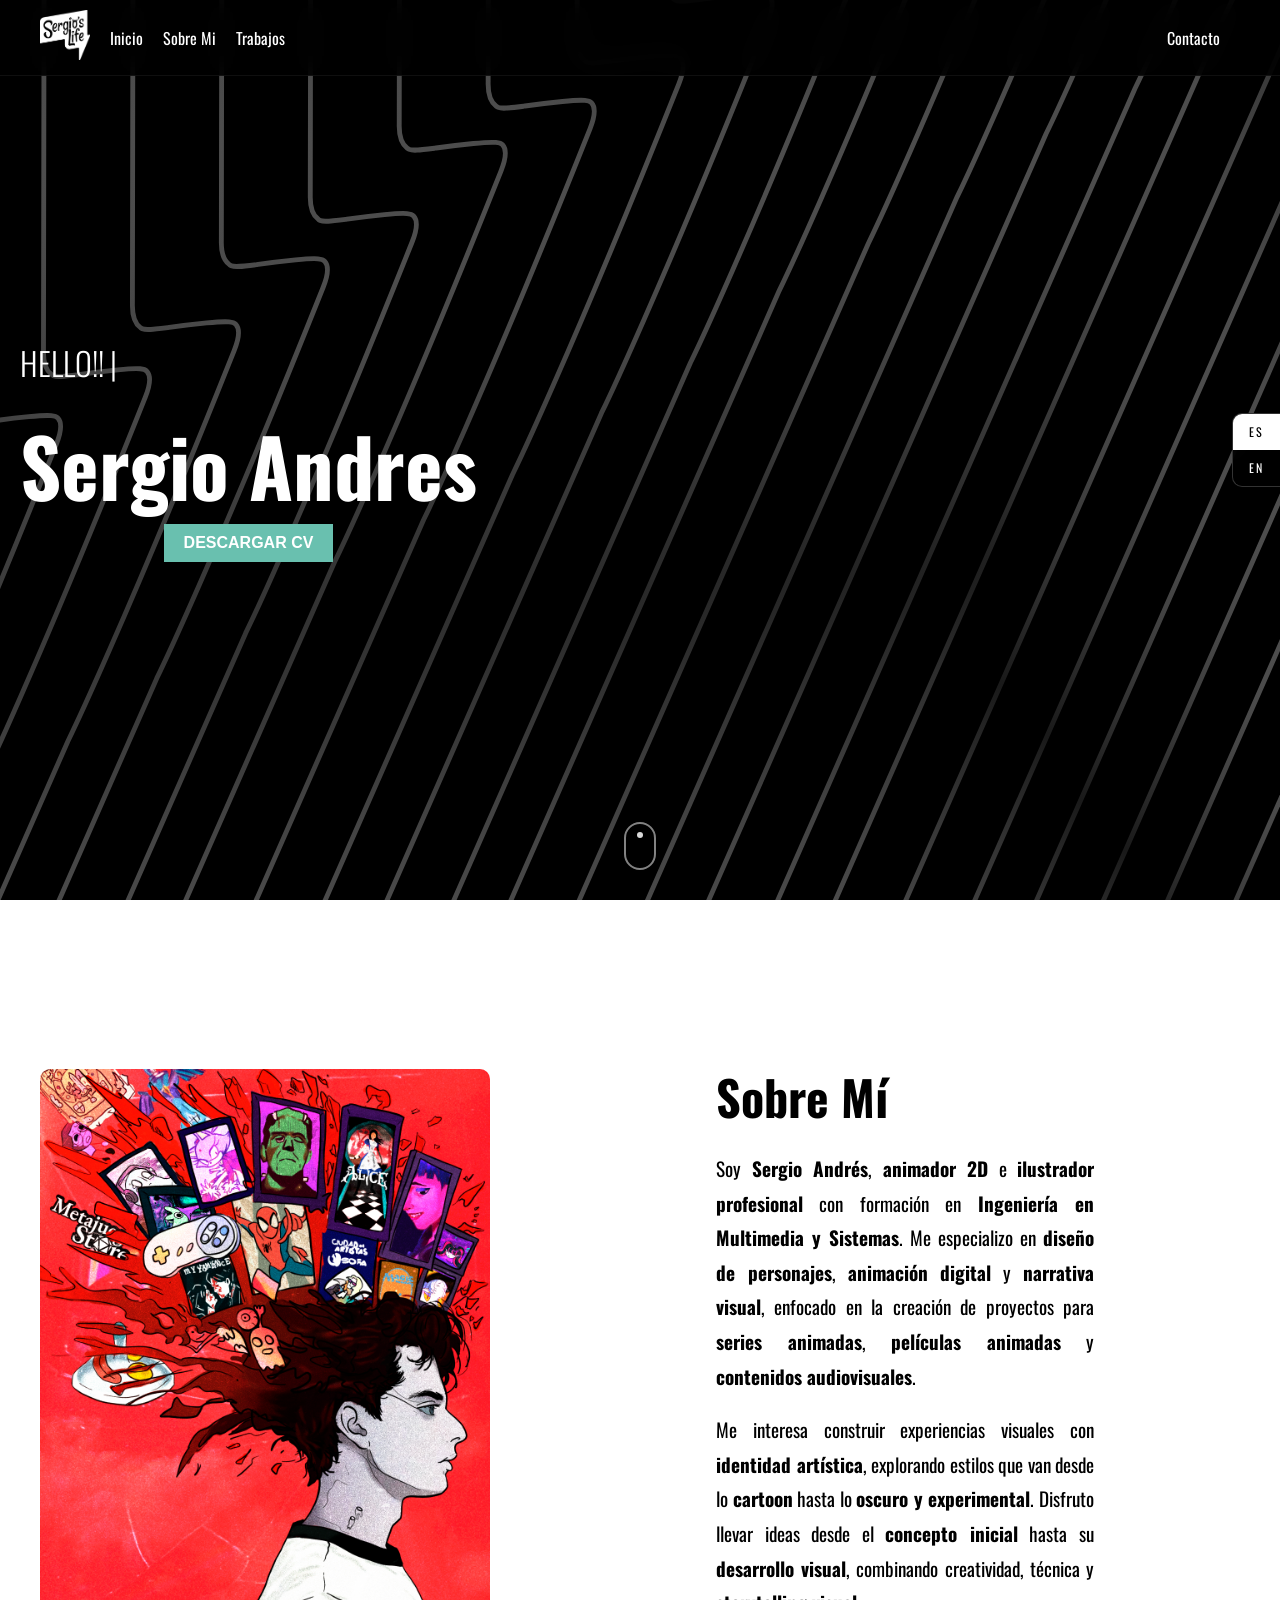
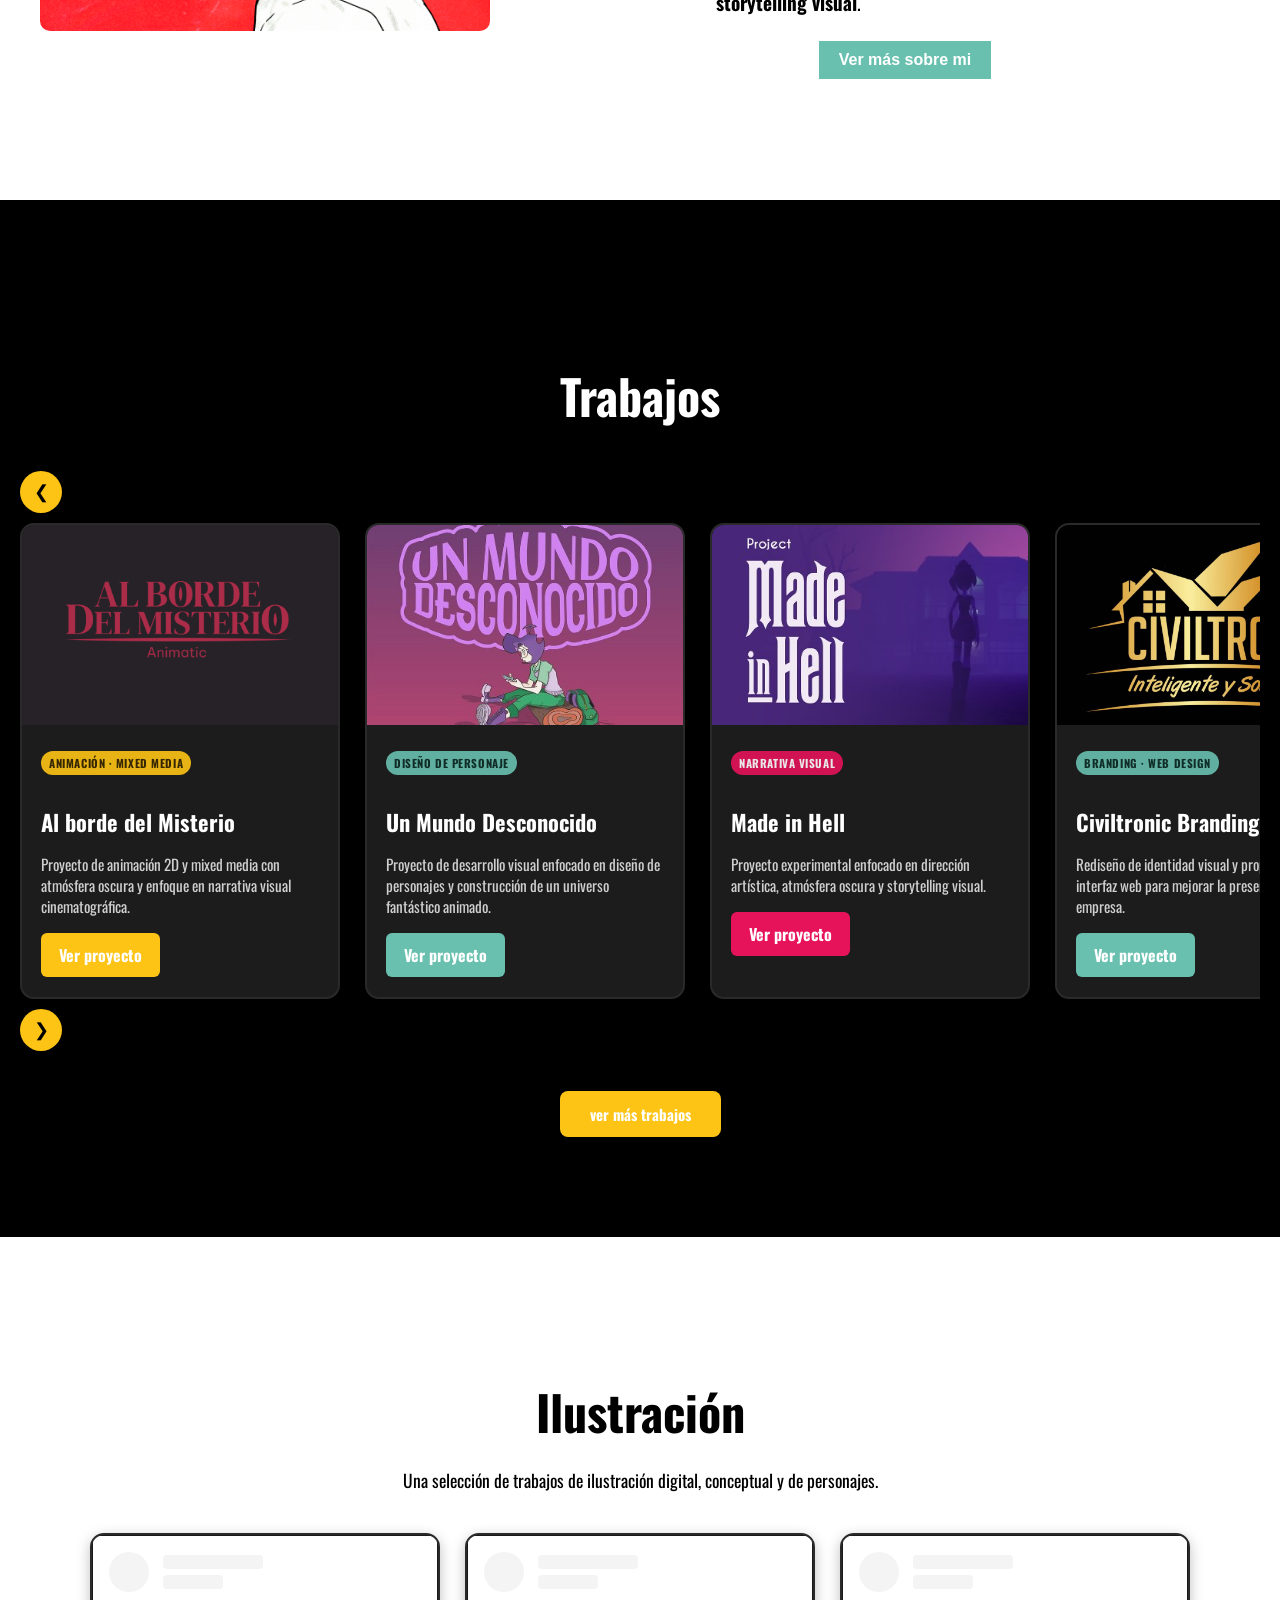
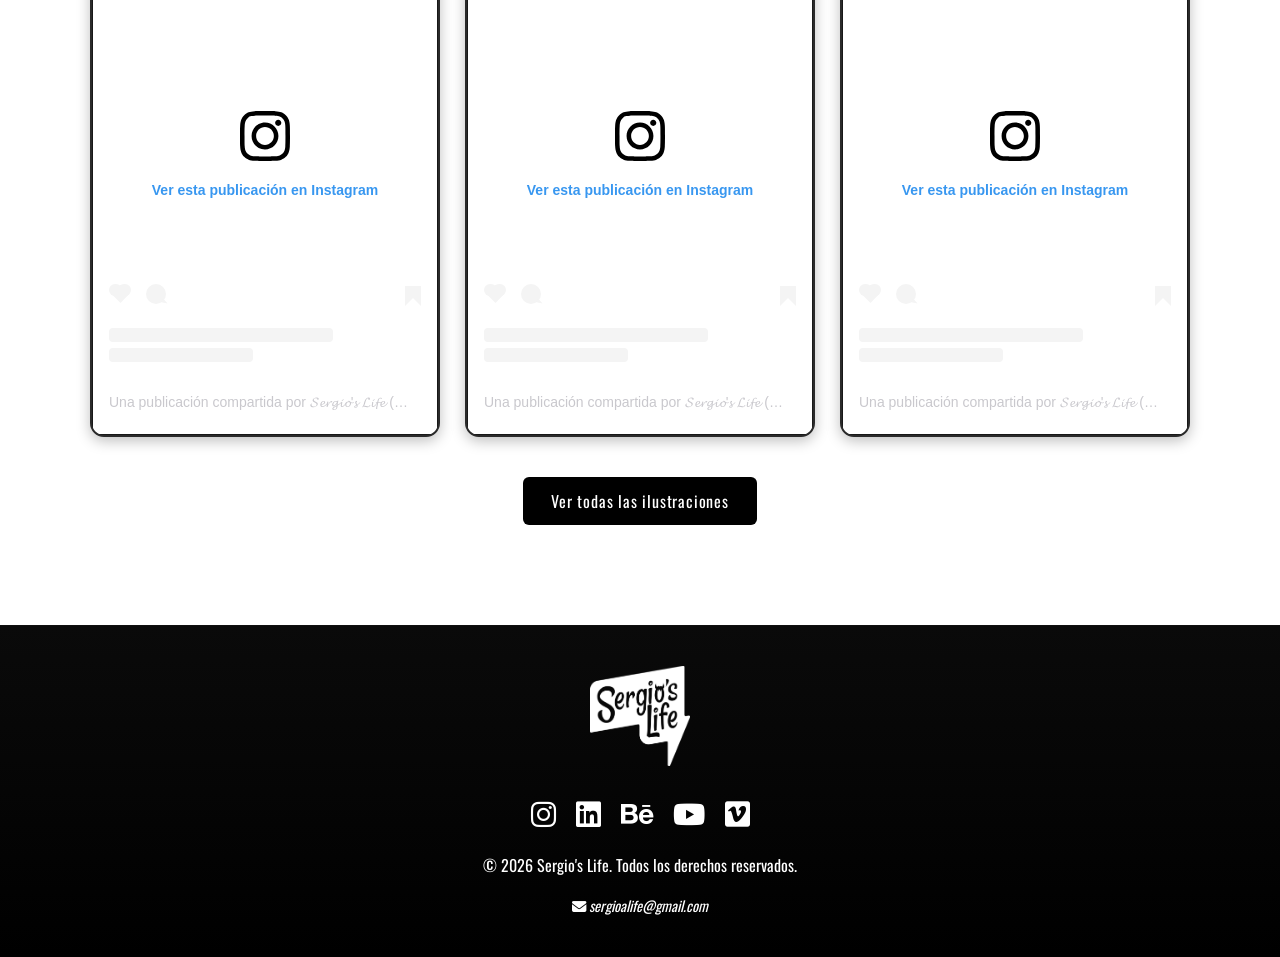
==== commit 3386d8a9: "correcciones" ====
--- a/index.html
+++ b/index.html
@@ -933,6 +933,24 @@
   <script src="js/includes.js"></script>
   <script src="js/typewriter.js"></script>
   <script async src="//www.instagram.com/embed.js"></script>
+  <script>
+    (function() {
+      function addInstagramTitles() {
+        document.querySelectorAll('.instagram-media iframe').forEach(function(iframe) {
+          if (!iframe.getAttribute('title')) {
+            iframe.setAttribute('title', 'Publicación de Instagram de Sergio\'s Life');
+          }
+        });
+      }
+      if (document.readyState === 'loading') {
+        document.addEventListener('DOMContentLoaded', function() {
+          setTimeout(addInstagramTitles, 1500);
+        });
+      } else {
+        setTimeout(addInstagramTitles, 1500);
+      }
+    })();
+  </script>
 
   <!-- Google tag (gtag.js) -->
   <script async src="https://www.googletagmanager.com/gtag/js?id=G-M8HS9F12SG"></script>
--- a/Css/Style.css
+++ b/Css/Style.css
@@ -307,7 +307,7 @@
 }
 
 .descargar-cv:hover {
-    background-color: #555;
+    background-color: #000;
     color: #fff;
 }
 
@@ -321,6 +321,7 @@
     margin: 0 auto;
     padding: 10px 20px;
     font-size: 1rem;
+    font-weight: 700;
     background-color: #69C0AF;
     border: none;
     color: #fff;
@@ -691,7 +692,7 @@
     padding: 10px 18px;
     border-radius: 6px;
     color: #fff;
-    font-weight: 600;
+    font-weight: 700;
     text-decoration: none;
     transition: transform 0.2s ease, opacity 0.2s ease;
 }
@@ -708,7 +709,7 @@
 .trabajo-tag {
     display: inline-block;
     font-size: 0.7rem;
-    font-weight: 600;
+    font-weight: 700;
     letter-spacing: 0.05em;
     text-transform: uppercase;
     padding: 4px 8px;
@@ -836,7 +837,7 @@
     display: inline-block;
     padding: 12px 30px;
     font-size: 15px;
-    font-weight: 600;
+    font-weight: 700;
     text-decoration: none;
     color: white;
     background: #FDC415;
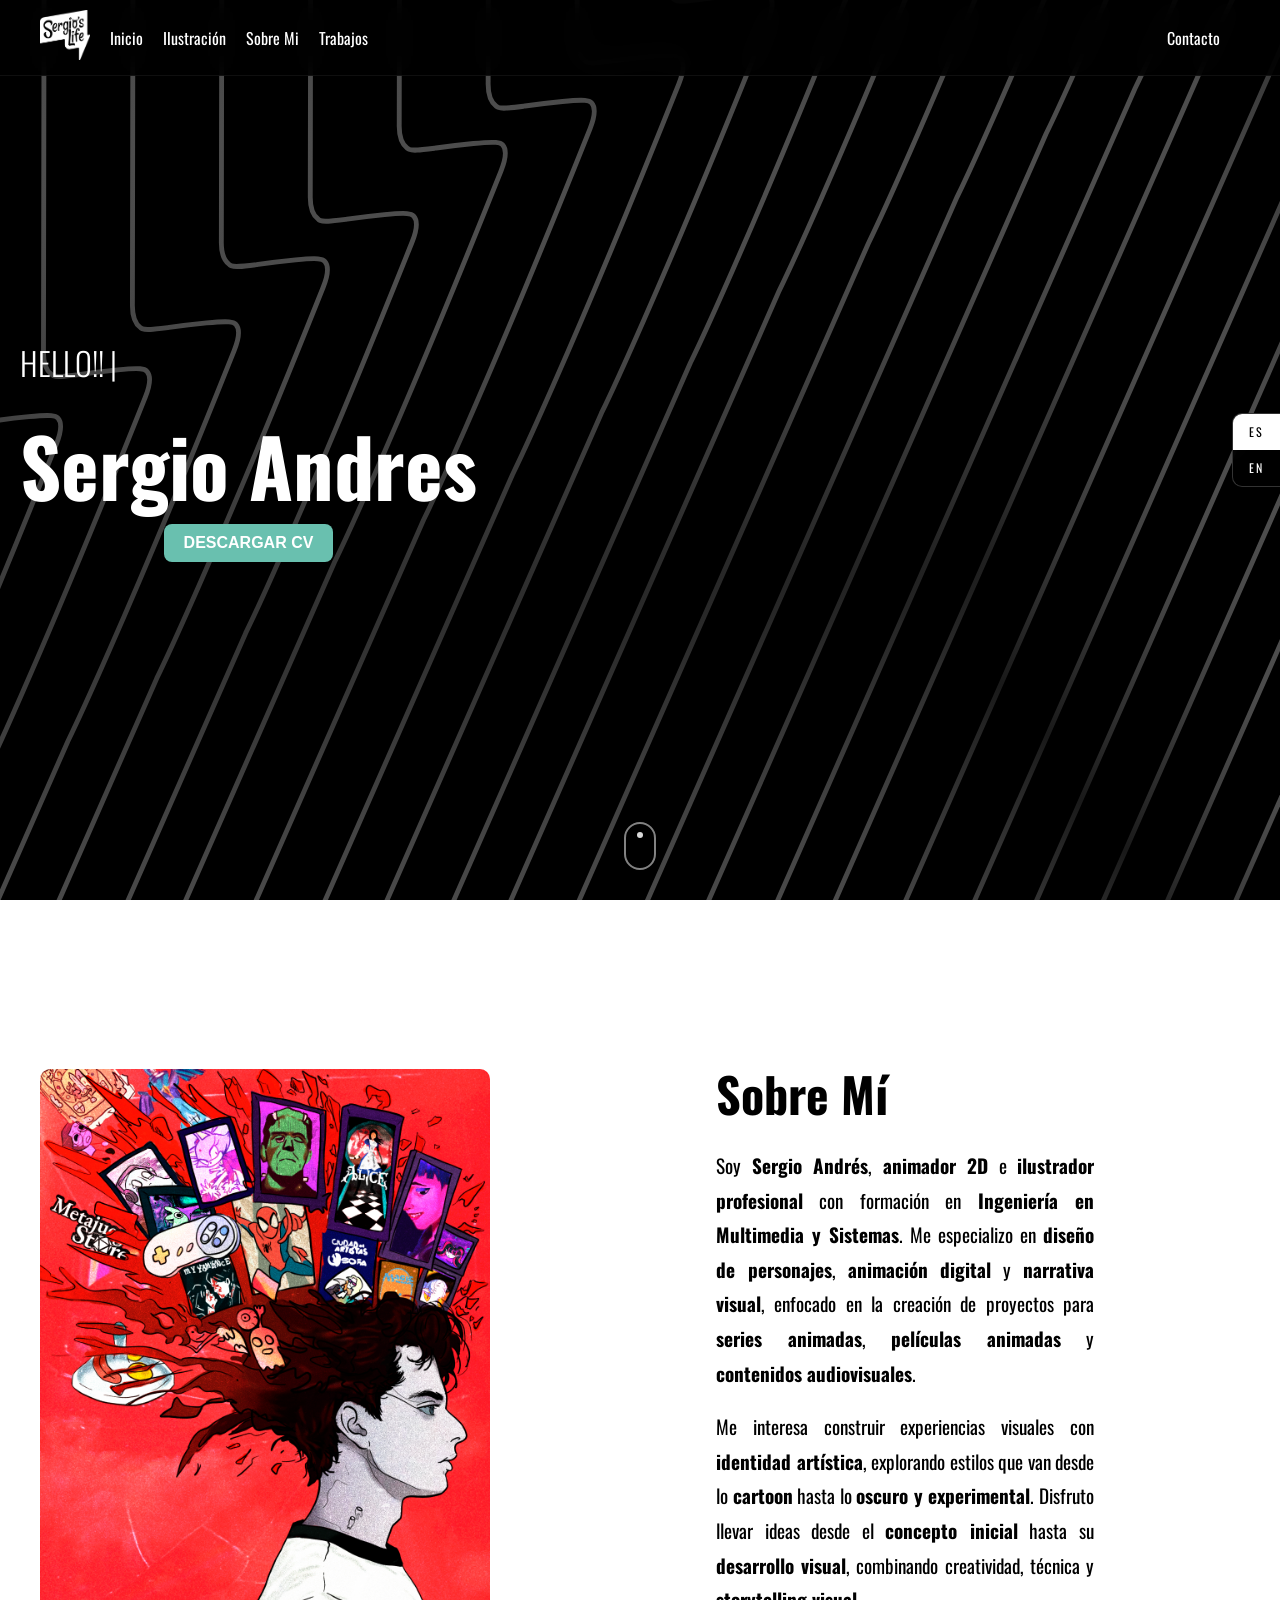
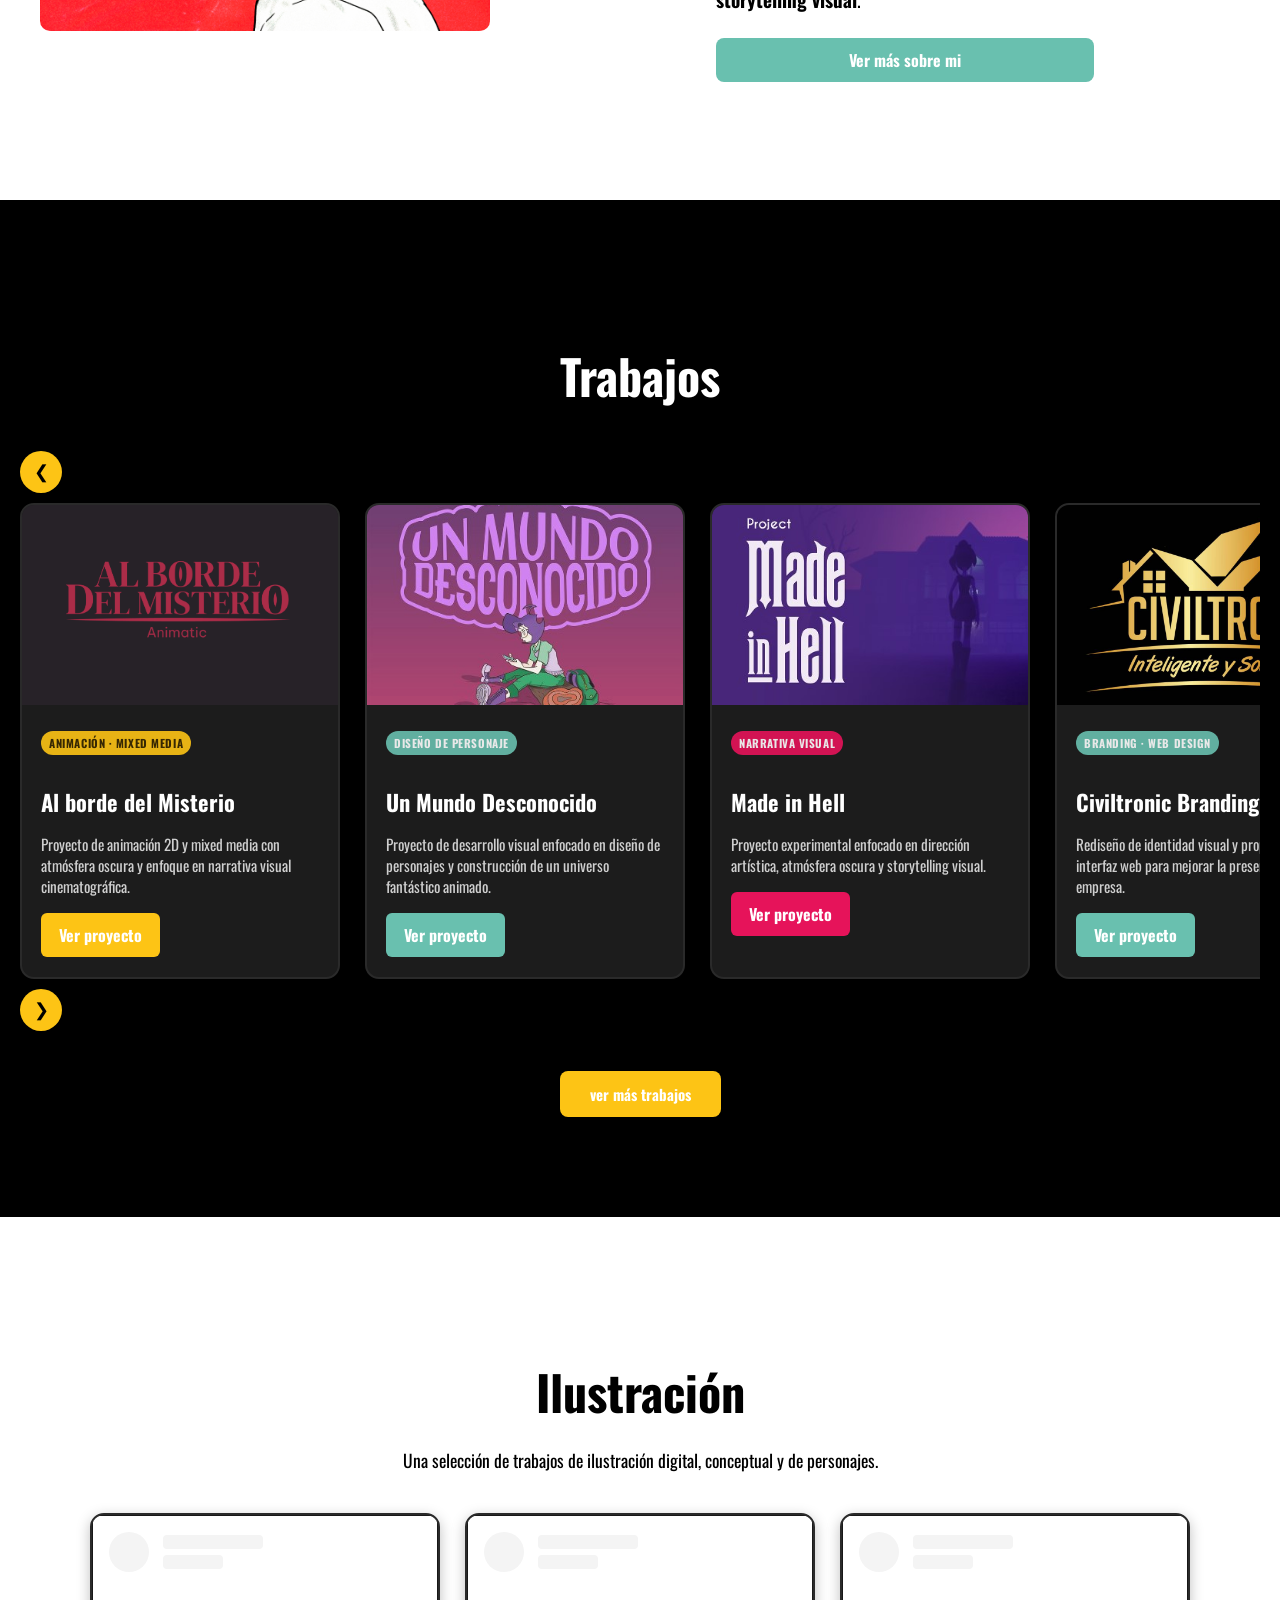
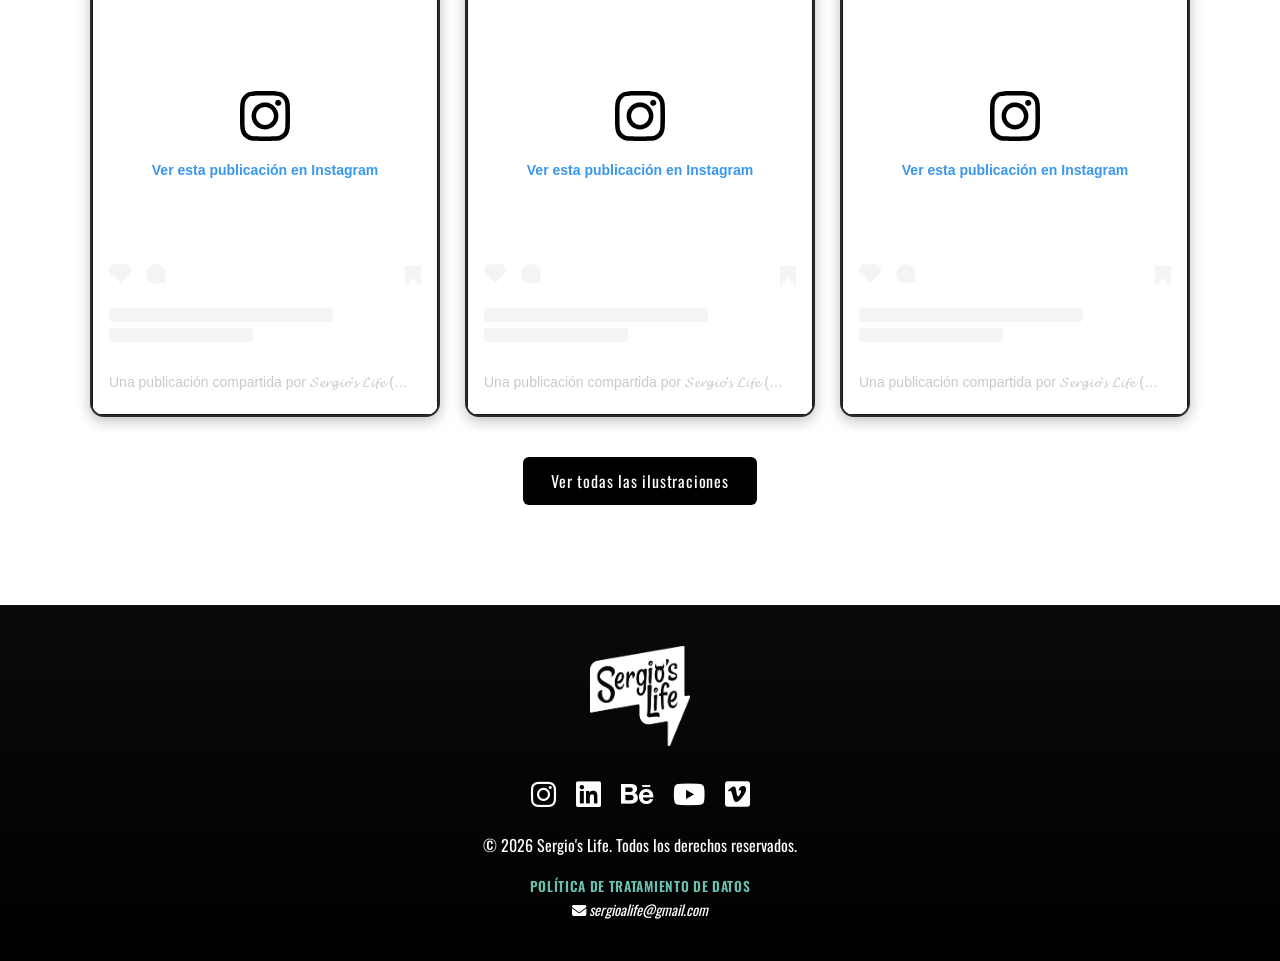
==== commit 9cc4394a: "sobremi" ====
--- a/index.html
+++ b/index.html
@@ -13,6 +13,19 @@
         <meta name="robots" content="index, follow">
     <link rel="canonical" href="https://sergioslife.github.io/">
     
+    <!-- Open Graph / Compartir -->
+    <meta property="og:type" content="website">
+    <meta property="og:url" content="https://sergioslife.github.io/">
+    <meta property="og:title" content="Animador 2D e Ilustrador de Personajes | Sergio's Life">
+    <meta property="og:description" content="Portafolio de Sergio Andrés, animador 2D e ilustrador de personajes. Animación, diseño visual y narrativa para proyectos creativos y marcas.">
+    <meta property="og:image" content="https://sergioslife.github.io/Recursos/logo.png">
+    <meta property="og:image:width" content="1200">
+    <meta property="og:image:height" content="630">
+    <meta name="twitter:card" content="summary_large_image">
+    <meta name="twitter:title" content="Animador 2D e Ilustrador de Personajes | Sergio's Life">
+    <meta name="twitter:description" content="Portafolio de Sergio Andrés, animador 2D e ilustrador de personajes.">
+    <meta name="twitter:image" content="https://sergioslife.github.io/Recursos/logo.png">
+    
     <!-- SEO extra -->
     <meta name="theme-color" content="#000000">
     
@@ -30,9 +43,14 @@
     <link rel="icon" type="image/svg+xml" href="favicon.svg" media="(prefers-color-scheme: light)">
     <link rel="icon" type="image/svg+xml" href="favicon-dark.svg" media="(prefers-color-scheme: dark)">
     <link rel="icon" type="image/png" href="favicon.png">
+    <link rel="apple-touch-icon" href="Recursos/logo.png">
+    <link rel="manifest" href="manifest.json">
+    <meta name="apple-mobile-web-app-capable" content="yes">
+    <meta name="apple-mobile-web-app-status-bar-style" content="black-translucent">
     </head>
     
     <body>
+    <a href="#main-content" class="skip-link">Saltar al contenido</a>
     <div id="nav-placeholder"></div>
     <main id="main-content">
   <!-- Sección principal de inicio -->
@@ -45,7 +63,7 @@
         <h1 class="name" id="name-text">Sergio Andres</h1>
 
         <!-- Descargar CV -->
-        <a href="Recursos/PDF/CV_Sergio_Andres_Acevedo_Mendivelso_ 2026.pdf" download="CV_SERGIO_231115.pdf">
+        <a href="https://drive.google.com/file/d/15BlFmHjzVeo5sdPo7vVXsmhiQ215tAZ0/view" target="_blank" rel="noopener noreferrer">
             <button class="about-button descargar-cv" data-i18n="hero.download_cv">
                 DESCARGAR CV
             </button>
@@ -66,7 +84,6 @@
     aria-labelledby="about-title"
 >
     <div class="about-content">
-        <!-- Imagen con SEO y accesibilidad -->
         <img 
             src="Recursos/SergiosLife.png"
             alt="Retrato de Sergio Andrés, animador 2D e ilustrador especializado en diseño de personajes"
@@ -76,7 +93,6 @@
             height="400"
         >
 
-        <!-- Contenido textual -->
         <article class="about-text">
             <h2 id="about-title" class="about-title" data-i18n="about.title">
                 Sobre Mí
@@ -102,548 +118,14 @@
 
             <!-- Acción -->
             <div class="button-container">
-                <button 
-                    class="about-button" 
-                    id="verMasButton" 
-                    data-i18n="about.ver_mas"
-                    aria-expanded="false"
-                    aria-controls="additional-sections"
-                >
-                    Ver más sobre mi
-                </button>
+                <a href="sobre-mi.html" class="about-button" data-i18n="about.ver_mas">
+                    Ver más sobre mí
+                </a>
             </div>
         </article>
     </div>
 </section>
 
-
-<!-- Sección adicional: Experiencia, Educación y Certificaciones -->
-<section 
-    id="additional-sections" 
-    class="qualification section bd-container hidden"
-    aria-labelledby="more-about-title"
->
-    <h2 id="more-about-title" class="trabajos-title" data-i18n="more.title">
-        Más sobre mí
-    </h2>
-
-    <div class="qualification__container bd-grid">
-
-        <!-- ================= EXPERIENCIA LABORAL ================= -->
-        <section class="qualification__content experience-box" aria-labelledby="experience-title">
-            <h3 id="experience-title" class="qualification__title" data-i18n="exp.title">
-                Experiencia laboral en animación, multimedia y marketing digital
-            </h3>
-
-            <!-- Instituto Técnico Cotel -->
-<article class="experience-item">
-
-    <div class="experience-header">
-
-        <img
-            src="Recursos/experiencia/cotel.jpg"
-            alt="Logo Instituto Técnico Cotel"
-            class="experience-logo"
-            loading="lazy"
-        >
-
-        <div class="experience-company-info">
-            <h4 class="experience-role" data-i18n="exp.cotel.role">Docente de Diseño Gráfico e Ilustración</h4>
-
-            <a href="https://www.instagram.com/cotel_tunja_edu/?hl=es-la"
-               target="_blank"
-               rel="noopener noreferrer"
-               class="experience-company"
-               data-i18n="exp.cotel.company">
-                Instituto Técnico Cotel - Tunja
-            </a>
-        </div>
-
-    </div>
-
-    <time class="experience-date" datetime="2026-04" data-i18n="exp.cotel.date">
-        abr. 2026 – Actualmente
-    </time>
-
-    <small class="experience-type" data-i18n="exp.cotel.type">
-        Docencia presencial
-    </small>
-
-    <ul class="experience-tasks" data-i18n="exp.cotel.tasks">
-        <li>Planeación y desarrollo de clases para programas de Diseño Gráfico</li>
-        <li>Formación en ilustración tradicional, ilustración digital e ilustración vectorial</li>
-        <li>Enseñanza de diseño y producción de piezas gráficas para medios impresos y digitales</li>
-        <li>Acompañamiento académico y desarrollo de proyectos creativos estudiantiles</li>
-    </ul>
-
-    <small class="experience-skills" data-i18n="exp.cotel.skills">
-        Aptitudes: Docencia · Ilustración tradicional · Ilustración digital · Ilustración vectorial · Adobe Illustrator · Diseño gráfico · Comunicación visual
-    </small>
-</article>
-
-<article class="experience-item">
-
-    <div class="experience-header">
-
-        <img
-            src="Recursos/experiencia/Civiltronic.png"
-            alt="Logo Civiltronic"
-            class="experience-logo"
-            loading="lazy"
-        >
-
-        <div class="experience-company-info">
-            <h4 class="experience-role" data-i18n="exp.civiltronic.role">
-                Gestor multimedia y medios digitales
-            </h4>
-
-            <a href="https://civiltronic.com"
-               target="_blank"
-               rel="noopener noreferrer"
-               class="experience-company"
-               data-i18n="exp.civiltronic.company">
-                Civiltronic
-            </a>
-        </div>
-
-    </div>
-    <time class="experience-date" datetime="2025-10" data-i18n="exp.civiltronic.date">
-        oct. 2025 – ene. 2026 · 4 meses
-    </time>
-
-    <small class="experience-type" data-i18n="exp.civiltronic.type">
-        Contrato de prácticas (3 meses) · Freelancer (ene. 2026)
-    </small>
-
-    <ul class="experience-tasks" data-i18n="exp.civiltronic.tasks">
-        <li>Gestión de contenidos multimedia para plataformas digitales</li>
-        <li>Diseño gráfico y material visual corporativo</li>
-        <li>Optimización de contenido web con enfoque en experiencia de usuario</li>
-    </ul>
-
-    <small class="experience-skills" data-i18n="exp.civiltronic.skills">
-        Aptitudes: Gestión de contenidos digitales · Diseño gráfico · Producción multimedia · Diseño web · UX/UI · Adobe Creative Suite · Comunicación visual
-    </small>
-</article>
-
-<!-- Metajuego Company -->
-<article class="experience-item">
-
-    <div class="experience-header">
-
-        <img
-            src="Recursos/experiencia/MetajuegoStore.avif"
-            alt="Logo Metajuego Company"
-            class="experience-logo"
-            loading="lazy"
-        >
-
-        <div class="experience-company-info">
-            <h4 class="experience-role" data-i18n="exp.metajuego.role">
-                Chief Marketing Officer (CMO)
-            </h4>
-
-            <a href="https://metajuego.com.co/"
-               target="_blank"
-               rel="noopener noreferrer"
-               class="experience-company"
-               data-i18n="exp.metajuego.company">
-                Metajuego Company
-            </a>
-        </div>
-
-    </div>
-
-    <time class="experience-date" datetime="2025-03" data-i18n="exp.metajuego.date">
-        mar. 2025 – Actualmente
-    </time>
-
-    <small class="experience-type" data-i18n="exp.metajuego.type">Autónomo · En remoto</small>
-
-    <ul class="experience-tasks" data-i18n="exp.metajuego.tasks">
-        <li>Dirección creativa y estrategia de marketing digital</li>
-        <li>Gestión de marca y campañas en redes sociales</li>
-        <li>Producción de contenido visual y audiovisual</li>
-    </ul>
-
-    <small class="experience-skills" data-i18n="exp.metajuego.skills">
-        Aptitudes: Marketing digital · Dirección creativa · Branding · Gestión de redes sociales · Diseño gráfico · Producción audiovisual · Creación de contenido · Estrategia de marca
-    </small>
-</article>
-<!-- Marpe Cosmetics -->
-<article class="experience-item">
-
-    <div class="experience-header">
-
-        <img
-            src="Recursos/experiencia/MarpeCosmetic.avif"
-            alt="Logo Marpe Cosmetics"
-            class="experience-logo"
-            loading="lazy"
-        >
-
-        <div class="experience-company-info">
-            <h4 class="experience-role" data-i18n="exp.marpe.role">
-                Desarrollador web
-            </h4>
-
-            <a href="https://marpecosmetics.com"
-               target="_blank"
-               rel="noopener noreferrer"
-               class="experience-company"
-               data-i18n="exp.marpe.company">
-                Marpe Cosmetics
-            </a>
-        </div>
-
-    </div>
-
-
-    <time class="experience-date" datetime="2025-02" data-i18n="exp.marpe.date">
-        feb. 2025 – jun. 2025 · 5 meses
-    </time>
-
-    <small class="experience-type" data-i18n="exp.marpe.type">Contrato de prácticas</small>
-
-    <ul class="experience-tasks" data-i18n="exp.marpe.tasks">
-        <li>Desarrollo y mantenimiento de sitio web corporativo</li>
-        <li>Implementación de diseño responsive</li>
-        <li>Optimización visual y estructural del contenido</li>
-    </ul>
-
-    <small class="experience-skills" data-i18n="exp.marpe.skills">
-        Aptitudes: Desarrollo web · HTML5 · CSS3 · JavaScript · Diseño responsive · UX/UI · Optimización web · Gestión de contenido digital
-    </small>
-</article>
-<!-- Producciones Wiiim -->
-<article class="experience-item">
-
-    <div class="experience-header">
-
-        <img
-            src="Recursos/experiencia/ProduccionesWiim.png"
-            alt="Logo Producciones Wiiim"
-            class="experience-logo"
-            loading="lazy"
-        >
-
-        <div class="experience-company-info">
-            <h4 class="experience-role" data-i18n="exp.wiim.role">
-                Animador 2D
-            </h4>
-
-            <a href="https://www.instagram.com/prod_wiiim/"
-               target="_blank"
-               rel="noopener noreferrer"
-               class="experience-company"
-               data-i18n="exp.wiim.company">
-                Producciones Wiiim
-            </a>
-        </div>
-
-        <a href="https://drive.google.com/file/d/1NtRYclKxBU2K1u8W2GMTOUlZmQD_KaGH/view?usp=sharing"
-           target="_blank"
-           rel="noopener noreferrer"
-           class="experience-cert-icon"
-           title="Ver certificación laboral">
-            📄
-        </a>
-
-    </div>
-
-    <time class="experience-date" datetime="2023-11" data-i18n="exp.wiim.date">
-        nov. 2023 – ene. 2024 · 3 meses
-    </time>
-
-    <small class="experience-type" data-i18n="exp.wiim.type">Contrato temporal · Híbrido</small>
-
-    <ul class="experience-tasks" data-i18n="exp.wiim.tasks">
-        <li>Animación 2D de personajes</li>
-        <li>Producción audiovisual</li>
-        <li>Uso de Adobe Photoshop y pipelines de animación</li>
-    </ul>
-
-    <small class="experience-skills" data-i18n="exp.wiim.skills">
-        Aptitudes: Animación 2D · Diseño de personajes · Storytelling visual · Producción audiovisual · Adobe Photoshop · Ilustración digital · Trabajo en equipo · Pipeline de animación
-    </small>
-</article>
-        </section>
-
-        <!-- ================= EDUCACIÓN ================= -->
-        <section class="qualification__content education-box" aria-labelledby="education-title">
-            <h3 id="education-title" class="qualification__title" data-i18n="edu.title">
-                Formación académica en ingeniería y multimedia
-            </h3>
-
-            <article class="education-item">
-
-    <div class="education-header">
-
-        <img
-            src="Recursos/educacion/udb.png"
-            alt="Universidad de Boyacá"
-            class="education-logo"
-            loading="lazy"
-        >
-
-        <div>
-            <h4 class="education-degree" data-i18n="edu.udb1.degree">Ingeniería de Sistemas</h4>
-            <span class="education-institution" data-i18n="edu.udb1.school">Universidad de Boyacá</span>
-        </div>
-
-    </div>
-
-    <time class="education-date" datetime="2018-01">
-        2018 – Actualmente
-    </time>
-
-                <ul class="education-focus" data-i18n="edu.udb1.focus">
-                    <li>Programación y lógica computacional</li>
-                    <li>Desarrollo de software y estructuras de datos</li>
-                    <li>Gestión de proyectos tecnológicos</li>
-                    <li>Bases de datos y sistemas de información</li>
-                </ul>
-            </article>
-
-            <article class="education-item">
-
-    <div class="education-header">
-
-        <img
-            src="Recursos/educacion/udb.png"
-            alt="Universidad de Boyacá"
-            class="education-logo"
-            loading="lazy"
-        >
-
-        <div>
-            <h4 class="education-degree" data-i18n="edu.udb2.degree">Ingeniería en Multimedia</h4>
-            <span class="education-institution" data-i18n="edu.udb2.school">Universidad de Boyacá</span>
-        </div>
-
-    </div>
-                <time class="education-date" datetime="2021-01">2021 – Actualmente</time>
-
-                <ul class="education-focus" data-i18n="edu.udb2.focus">
-                    <li>Animación 2D y motion graphics</li>
-                    <li>Ilustración digital y diseño de personajes</li>
-                    <li>Narrativa visual aplicada</li>
-                    <li>Producción audiovisual</li>
-                </ul>
-            </article>
-        </section>
-
-            <!-- Certificaciones destacadas -->
-           <div class="qualification__content certification-box">
-    <h3 class="qualification__title" data-i18n="cert.title">Certificaciones Destacadas</h3>
-
-    <div class="certifications__container">
-        
-        <div class="certifications__card">
-            <div class="certifications__img-wrapper">
-             <img src="Recursos/certificados/Competencias digitales para profesionales.png" alt="Google Actívate" class="certifications__img">
-            </div>
-             <h3 class="certifications__title" data-i18n="cert.1.title">Competencias Digitales para Profesionales</h3>
-            <p class="certifications__meta" data-i18n="cert.1.meta">Google Actívate · nov. 2023</p>
-            <p class="certifications__id" data-i18n="cert.1.id">ID 224040559</p>
-        </div>
-
-        <div class="certifications__card">
-    <div class="certifications__img-wrapper">
-        <img src="Recursos/certificados/2023 - Nominado(a) en la categoría mejor ilustración_page-0001.jpg"
-             alt="Nominación Mejor Ilustración"
-             class="certifications__img">
-    </div>
-
-    <h3 class="certifications__title" data-i18n="cert.2.title">
-        Nominación – Mejor Ilustración
-    </h3>
-
-    <p class="certifications__meta" data-i18n="cert.2.meta">
-        CEMM Awards · Universidad de Boyacá · sep. 2023
-    </p>
-</div>
-
-        <div class="certifications__card">
-    <div class="certifications__img-wrapper">
-        <img src="Recursos/certificados/2023 - Nominado(a) en la categorí mejor creación de personaje con técnicas digitales.jpg"
-             alt="Nominación Mejor creación de personaje con técnicas digitales"
-             class="certifications__img">
-    </div>
-
-    <h3 class="certifications__title" data-i18n="cert.3.title">
-        Nominación – Mejor creación de personaje con técnicas digitales
-    </h3>
-
-    <p class="certifications__meta" data-i18n="cert.3.meta">
-        CEMM Awards · Universidad de Boyacá · sep. 2023
-    </p>
-</div>
-
-        <div class="certifications__card">
-            <div class="certifications__img-wrapper">
-                <img src="Recursos/certificados/Introducción_a_la_ilustración_digital.png" alt="Crehana" class="certifications__img">
-            </div>
-                <h3 class="certifications__title" data-i18n="cert.4.title">Introducción a la Ilustración Digital</h3>
-            <p class="certifications__meta" data-i18n="cert.4.meta">Crehana · sept. 2022</p>
-        </div>
-
-        <div class="certifications__card">
-            <div class="certifications__img-wrapper">
-                <img src="Recursos/certificados/Dibujo a Lápiz.png" alt="Crehana" class="certifications__img">
-            </div>
-                <h3 class="certifications__title" data-i18n="cert.5.title">Dibujo a Lápiz: De Principiante a Experto</h3>
-            <p class="certifications__meta" data-i18n="cert.5.meta">Crehana · jun. 2022</p>
-        </div>
-
-
-        <div class="certifications__card">
-    <div class="certifications__img-wrapper">
-        <img src="Recursos/certificados/2022 - Introducion al Guion cinematografico.jpg"
-             alt="Introducción al guión cinematográfico"
-             class="certifications__img">
-    </div>
-
-    <h3 class="certifications__title" data-i18n="cert.6.title">
-        Introducción al guión cinematográfico
-    </h3>
-
-    <p class="certifications__meta" data-i18n="cert.6.meta">
-        Crehana · nov. 2022
-    </p>
-</div>
-
-<div class="certifications__card">
-    <div class="certifications__img-wrapper">
-        <img src="Recursos/certificados/2022 - Protege tu Negocio_ Ciberseguridad en el Teletrabajo.jpg"
-             alt="Protege tu Negocio: Ciberseguridad en el Teletrabajo"
-             class="certifications__img">
-    </div>
-
-    <h3 class="certifications__title" data-i18n="cert.7.title">
-        Protege tu Negocio: Ciberseguridad en el Teletrabajo
-    </h3>
-
-    <p class="certifications__meta" data-i18n="cert.7.meta">
-        Google Activate · ene. 2022
-    </p>
-</div>
-
-        <div class="certifications__card">
-    <div class="certifications__img-wrapper">
-        <img src="Recursos/certificados/2022 - Digitaliza paso a paso tu negocio con herramientas de Google.jpg"
-             alt="Digitaliza paso a paso tu negocio con herramientas de Google"
-             class="certifications__img">
-    </div>
-
-    <h3 class="certifications__title" data-i18n="cert.8.title">
-        Digitaliza paso a paso tu negocio con herramientas de Google
-    </h3>
-
-    <p class="certifications__meta" data-i18n="cert.8.meta">
-        Google Activate · ene. 2022
-    </p>
-</div>
-
-        <div class="certifications__card">
-            <div class="certifications__img-wrapper">
-                <img src="Recursos/certificados/Fundamentos del Diseño Grafico.png" alt="Crehana" class="certifications__img">
-            </div>
-                <h3 class="certifications__title" data-i18n="cert.9.title">Fundamentos del Diseño Gráfico</h3>
-            <p class="certifications__meta" data-i18n="cert.9.meta">EducacionIT · dic. 2021</p>
-        </div>
-
-        <div class="certifications__card">
-    <div class="certifications__img-wrapper">
-        <img src="Recursos/certificados/2019 - LA XXVI FERIA EMPRESARIAL EN CALIDAD DE EXPOSITOR REALIZADA EN EL COLISEO DE LA UNIVERSIDAD DE BOYACÁ DURANTE LOS DÍAS 18 AL 20 DE SEPTIEMBRE DE 2019.jpg"
-             alt="Expositor XXVI Feria Empresarial Universidad de Boyacá"
-             class="certifications__img">
-    </div>
-
-    <h3 class="certifications__title" data-i18n="cert.10.title">
-        Expositor – XXVI Feria Empresarial
-    </h3>
-
-    <p class="certifications__meta" data-i18n="cert.10.meta">
-        Universidad de Boyacá · sep. 2019
-    </p>
-</div>
-
-        <div class="certifications__card">
-    <div class="certifications__img-wrapper">
-        <img src="Recursos/certificados/2018 - SEMINARIO INTERNACIONAL DE CIENCIA, TECNOLOGÍA E INNOVACIÓN. .jpg"
-             alt="Seminario Internacional de Ciencia, Tecnología e Innovación"
-             class="certifications__img">
-    </div>
-
-    <h3 class="certifications__title" data-i18n="cert.11.title">
-        Seminario Internacional de Ciencia, Tecnología e Innovación
-    </h3>
-
-    <p class="certifications__meta" data-i18n="cert.11.meta">
-        Universidad de Boyacá · may. 2018
-    </p>
-</div>
-
-        <div class="certifications__card">
-    <div class="certifications__img-wrapper">
-        <img src="Recursos/certificados/2017 - For participating in the 10th ENGLISH DRAMA CONTEST which took place on the 25th October, 2017 at Maldonado Theater in Tunja..jpg"
-             alt="Certificate of Participation - 10th English Drama Contest"
-             class="certifications__img">
-    </div>
-
-    <h3 class="certifications__title" data-i18n="cert.12.title">
-        Certificate of Participation – 10th English Drama Contest
-    </h3>
-
-    <p class="certifications__meta" data-i18n="cert.12.meta">
-        Institución Educativa Julius Sieber & Education Secretariat, Tunja · oct. 2017
-    </p>
-</div>
-
-
-
-<div class="certifications__card">
-    <div class="certifications__img-wrapper">
-        <img src="Recursos/certificados/The Hour of Code and demonstrating an understanding of the basic concepts of Computer Science..jpg"
-             alt="The Hour of Code - Code.org"
-             class="certifications__img">
-    </div>
-
-    <h3 class="certifications__title" data-i18n="cert.13.title">
-        The Hour of Code
-    </h3>
-
-    <p class="certifications__meta" data-i18n="cert.13.meta">
-        Code.org · Ciencias de la Computación
-    </p>
-</div>
-
-
-    </div>
-
-</div>
-
-
-    </section>
-</div>
-<div class="button-container">
-    <button 
-        class="about-button secondary hidden"
-        id="cerrarSobreMi"
-        data-i18n="about.cerrar"
-        aria-label="Cerrar sección sobre mí y volver al inicio"
-    >
-        Volver arriba
-    </button>
-</div>
-
-
-</section>
-
-
-
-    
 <!-- ================= PROYECTOS ================= -->
 <section id="trabajos" class="trabajos-section">
 
--- a/Css/Style.css
+++ b/Css/Style.css
@@ -7,6 +7,32 @@
 
 html {
     scroll-behavior: smooth;
+}
+
+.skip-link {
+    position: absolute;
+    top: -100px;
+    left: 16px;
+    background: #69C0AF;
+    color: #000;
+    padding: 10px 16px;
+    border-radius: 8px;
+    font-weight: 700;
+    z-index: 1000;
+    text-decoration: none;
+    transition: top 0.2s ease;
+}
+
+.skip-link:focus {
+    top: 16px;
+}
+
+a:focus-visible,
+button:focus-visible,
+input:focus-visible,
+textarea:focus-visible {
+    outline: 2px solid #69C0AF;
+    outline-offset: 3px;
 }
 
 body {
@@ -57,6 +83,10 @@
     align-items: center;
 }
 
+.left-menu {
+    flex: 1;
+}
+
 .right-menu {
     margin-right: 20px;
 }
@@ -70,10 +100,15 @@
     list-style: none;
     margin: 0;
     padding: 0;
+    width: 100%;
 }
 
 .nav-links li, .contact-link li {
     margin-right: 20px;
+}
+
+.nav-links li:last-child {
+    margin-left: auto;
 }
 
 .nav-links a, .contact-link a {
@@ -96,6 +131,7 @@
 
 .inicio::after { background-color: #E6135A; }
 .sobre-mi::after { background-color: #69C0AF; }
+.ilustracion::after { background-color: #E6135A; }
 .trabajos::after { background-color: #FDC415; }
 .contacto::after { background-color: lightgray; }
 
@@ -105,6 +141,7 @@
 
 .inicio:hover { color: #E6135A; }
 .sobre-mi:hover { color: #69C0AF; }
+.ilustracion:hover { color: #E6135A; }
 .trabajos:hover { color: #FDC415; }
 .contacto:hover { color: lightgray; }
 
@@ -112,10 +149,17 @@
    MOBILE NAV
 ================================================== */
 .menu-icon {
-    display: none;
     font-size: 2rem;
     cursor: pointer;
     color: #fff;
+    background-color: #69C0AF;
+    border: none;
+    width: 44px;
+    height: 44px;
+    border-radius: 8px;
+    display: none;
+    align-items: center;
+    justify-content: center;
 }
 
 @media (max-width: 768px) {
@@ -144,12 +188,16 @@
         margin: 10px 0;
     }
 
+    .nav-links li:last-child {
+        margin-left: 0;
+    }
+
     .contact-link {
         display: none;
     }
 
     .menu-icon {
-        display: block;
+        display: flex;
         margin-left: auto;
         margin-right: 10px;
     }
@@ -301,13 +349,14 @@
 ================================================== */
 
 .descargar-cv {
-    background-color: #fff;
-    color: #000;
-    border: 2px solid #000;
+    background-color: #69C0AF;
+    color: #fff;
+    border: none;
+    border-radius: 8px;
 }
 
 .descargar-cv:hover {
-    background-color: #000;
+    background-color: #4d897d;
     color: #fff;
 }
 
@@ -325,8 +374,13 @@
     background-color: #69C0AF;
     border: none;
     color: #fff;
+    border-radius: 8px;
     cursor: pointer;
     transition: all 0.3s ease;
+}
+
+.about-section .about-button {
+    color: #fff;
 }
 
 .about-button:hover {
@@ -337,7 +391,7 @@
 
 .about-button.secondary {
     background-color: transparent;
-    color: #69C0AF;
+    color: #fff;
     border: 2px solid #69C0AF;
 }
 
@@ -372,6 +426,10 @@
 
 .about-section a {
     color: #000;
+}
+
+.about-section a.about-button {
+    color: #fff;
 }
 
 .about-section a:hover {
@@ -477,6 +535,27 @@
 .certification-box { border-top-color: #E6135a; }
 .experience-box { border-top-color: #69C0AF; }
 .education-box { border-top-color: #FDC415; }
+
+.education-box.light {
+    background-color: #ffffff;
+    color: #000;
+}
+
+.education-box.light .qualification__title,
+.education-box.light .education-degree,
+.education-box.light .education-institution,
+.education-box.light time,
+.education-box.light ul {
+    color: #000;
+}
+
+.education-box.light a {
+    color: #000;
+}
+
+.education-box.light a:hover {
+    color: #69C0AF;
+}
 
 .certifications__container {
     align-self: center;
@@ -620,6 +699,54 @@
     padding-bottom: 1.5rem;
 }
 
+/* Timeline de experiencia */
+.timeline {
+    position: relative;
+    padding-left: 2rem;
+}
+
+.timeline::before {
+    content: '';
+    position: absolute;
+    left: 0.5rem;
+    top: 0;
+    bottom: 0;
+    width: 2px;
+    background: #69C0AF;
+}
+
+.timeline-item {
+    position: relative;
+    padding-bottom: 2rem;
+}
+
+.timeline-item::before {
+    content: '';
+    position: absolute;
+    left: -1.65rem;
+    top: 0.25rem;
+    width: 12px;
+    height: 12px;
+    border-radius: 50%;
+    background: #69C0AF;
+    border: 2px solid #000;
+}
+
+.timeline-item:last-child {
+    padding-bottom: 0;
+}
+
+.timeline-duration {
+    display: inline-block;
+    padding: 4px 10px;
+    border-radius: 999px;
+    background: #69C0AF;
+    color: #000;
+    font-size: 0.8rem;
+    font-weight: 600;
+    margin-bottom: 0.5rem;
+}
+
 .experience-item:last-child,
 .education-item:last-child {
     border-bottom: none;
@@ -719,7 +846,7 @@
 }
 
 .trabajo-tag.rosa { background-color: #E6135A; color: #fff; }
-.trabajo-tag.verde { background-color: #69C0AF; color: #0f2f2a; }
+.trabajo-tag.verde { background-color: #69C0AF; color: #fff; }
 .trabajo-tag.amarillo { background-color: #FDC415; color: #3a2a00; }
 
 /* ==================================================
@@ -876,6 +1003,134 @@
     opacity: 0.9;
 }
 
+.contact-form {
+    max-width: 600px;
+    margin: 0 auto 60px;
+    display: flex;
+    flex-direction: column;
+    gap: 20px;
+    text-align: left;
+}
+
+.contact-form label {
+    display: flex;
+    flex-direction: column;
+    gap: 8px;
+    font-size: 1rem;
+}
+
+.contact-form label span {
+    font-weight: 700;
+    letter-spacing: 0.05em;
+    text-transform: uppercase;
+    font-size: 0.85rem;
+    opacity: 0.9;
+}
+
+.contact-form input,
+.contact-form textarea {
+    background-color: #000;
+    border: 1px solid #333;
+    color: #fff;
+    padding: 14px 16px;
+    border-radius: 12px;
+    font-family: "Oswald", sans-serif;
+    font-size: 1rem;
+    outline: none;
+    transition: border-color 0.25s ease, box-shadow 0.25s ease;
+}
+
+.contact-form input:focus,
+.contact-form textarea:focus {
+    border-color: #69C0AF;
+    box-shadow: 0 0 0 3px rgba(105, 192, 175, 0.25);
+}
+
+.contact-form textarea {
+    resize: vertical;
+}
+
+.contact-form button {
+    align-self: flex-start;
+    background-color: #69C0AF;
+    color: #fff;
+    font-weight: 700;
+    font-size: 15px;
+    border: none;
+    padding: 14px 28px;
+    border-radius: 10px;
+    cursor: pointer;
+    transition: transform 0.2s ease, box-shadow 0.2s ease, background-color 0.2s ease;
+}
+
+.contact-form button:hover {
+    background-color: #4d897d;
+    transform: translateY(-2px);
+    box-shadow: 0 10px 20px rgba(0, 0, 0, 0.35);
+}
+
+.contact-form input:invalid:not(:placeholder-shown),
+.contact-form textarea:invalid:not(:placeholder-shown) {
+    border-color: #E6135A;
+    box-shadow: 0 0 0 3px rgba(230, 19, 90, 0.25);
+}
+
+.contact-form [data-fs-error] {
+    color: #E6135A;
+    font-size: 0.85rem;
+    margin-top: 6px;
+    display: none;
+}
+
+.contact-form [data-fs-error][aria-hidden="false"] {
+    display: block;
+}
+
+.contact-form [data-fs-success] {
+    margin-bottom: 20px;
+    padding: 16px;
+    background-color: rgba(105, 192, 175, 0.15);
+    color: #69C0AF;
+    border: 1px solid #69C0AF;
+    border-radius: 12px;
+    font-weight: 700;
+    text-align: center;
+}
+
+.contact-form [data-fs-error] {
+    margin-bottom: 20px;
+    padding: 16px;
+    background-color: rgba(230, 19, 90, 0.15);
+    color: #E6135A;
+    border: 1px solid #E6135A;
+    border-radius: 12px;
+    font-weight: 700;
+    text-align: center;
+}
+
+.contact-form [data-fs-error] span {
+    display: block;
+    font-size: 0.85rem;
+    opacity: 0.9;
+}
+
+.privacy-note {
+    font-size: 0.85rem;
+    opacity: 0.8;
+    margin-top: 10px;
+    margin-bottom: 0;
+}
+
+.privacy-note a {
+    color: #69C0AF;
+    text-decoration: none;
+    font-weight: 700;
+}
+
+.privacy-note a:hover {
+    text-decoration: underline;
+}
+
 .social-group {
     margin-bottom: 60px;
 }
@@ -931,7 +1186,6 @@
 .email          { background: linear-gradient(135deg, #333, #000); }
 
 @media (max-width: 1024px) {
-
 }
 
 @media (max-width: 768px) {
@@ -1003,8 +1257,25 @@
     text-decoration: none;
 }
 
-/* ==================================================
-   LANGUAGE SWITCHER
+.footer-links {
+    margin-top: 15px;
+}
+
+.footer-links a {
+    color: #69C0AF;
+    font-size: 0.85rem;
+    text-decoration: none;
+    letter-spacing: 0.05em;
+    text-transform: uppercase;
+    font-weight: 600;
+}
+
+.footer-links a:hover {
+    text-decoration: underline;
+}
+
+/* ==================================================
+    LANGUAGE SWITCHER
 ================================================== */
 .lang-switcher {
     position: fixed;
@@ -1063,7 +1334,71 @@
 }
 
 /* ==================================================
-   ILUSTRACIÓN PREVIEW
+    PRIVACY POLICY
+================================================== */
+.privacy-section {
+    padding: 100px 20px;
+    background-color: #fff;
+    color: #000;
+    text-align: center;
+}
+
+.privacy-section h1 {
+    font-size: 3rem;
+    margin-bottom: 10px;
+}
+
+.privacy-updated {
+    opacity: 0.7;
+    margin-bottom: 40px;
+    font-size: 1rem;
+}
+
+.privacy-content {
+    max-width: 800px;
+    margin: 0 auto;
+    text-align: left;
+    line-height: 1.7;
+}
+
+.privacy-content h2 {
+    font-size: 1.6rem;
+    margin-top: 40px;
+    margin-bottom: 15px;
+    color: #000;
+}
+
+.privacy-content p {
+    margin-bottom: 20px;
+    font-size: 1.05rem;
+    opacity: 0.9;
+}
+
+.privacy-content a {
+    color: #69C0AF;
+    text-decoration: none;
+}
+
+.privacy-content a:hover {
+    text-decoration: underline;
+}
+
+@media (max-width: 768px) {
+    .privacy-section h1 {
+        font-size: 2rem;
+    }
+
+    .privacy-content h2 {
+        font-size: 1.3rem;
+    }
+
+    .privacy-content p {
+        font-size: 1rem;
+    }
+}
+
+/* ==================================================
+    ILUSTRACIÓN PREVIEW
 ================================================== */
 .ilustracion-preview-section {
     padding: 100px 20px;
